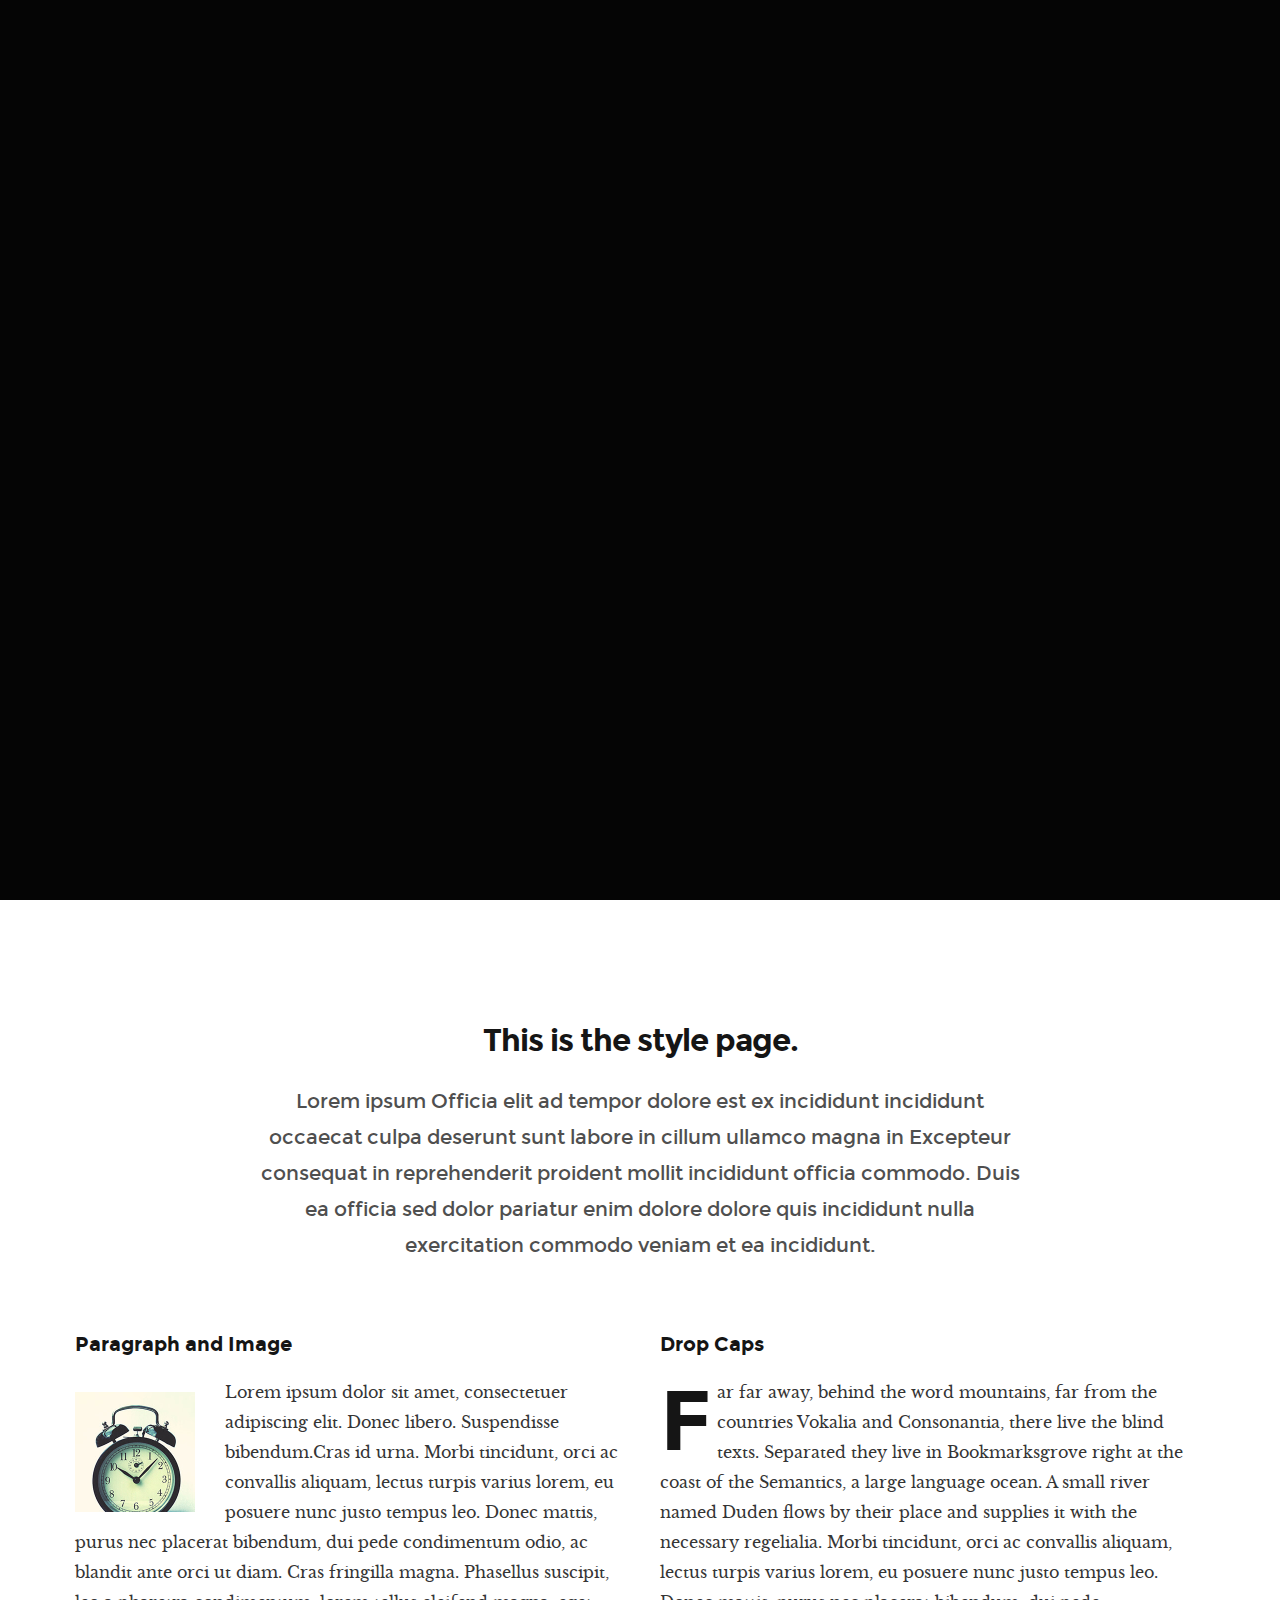
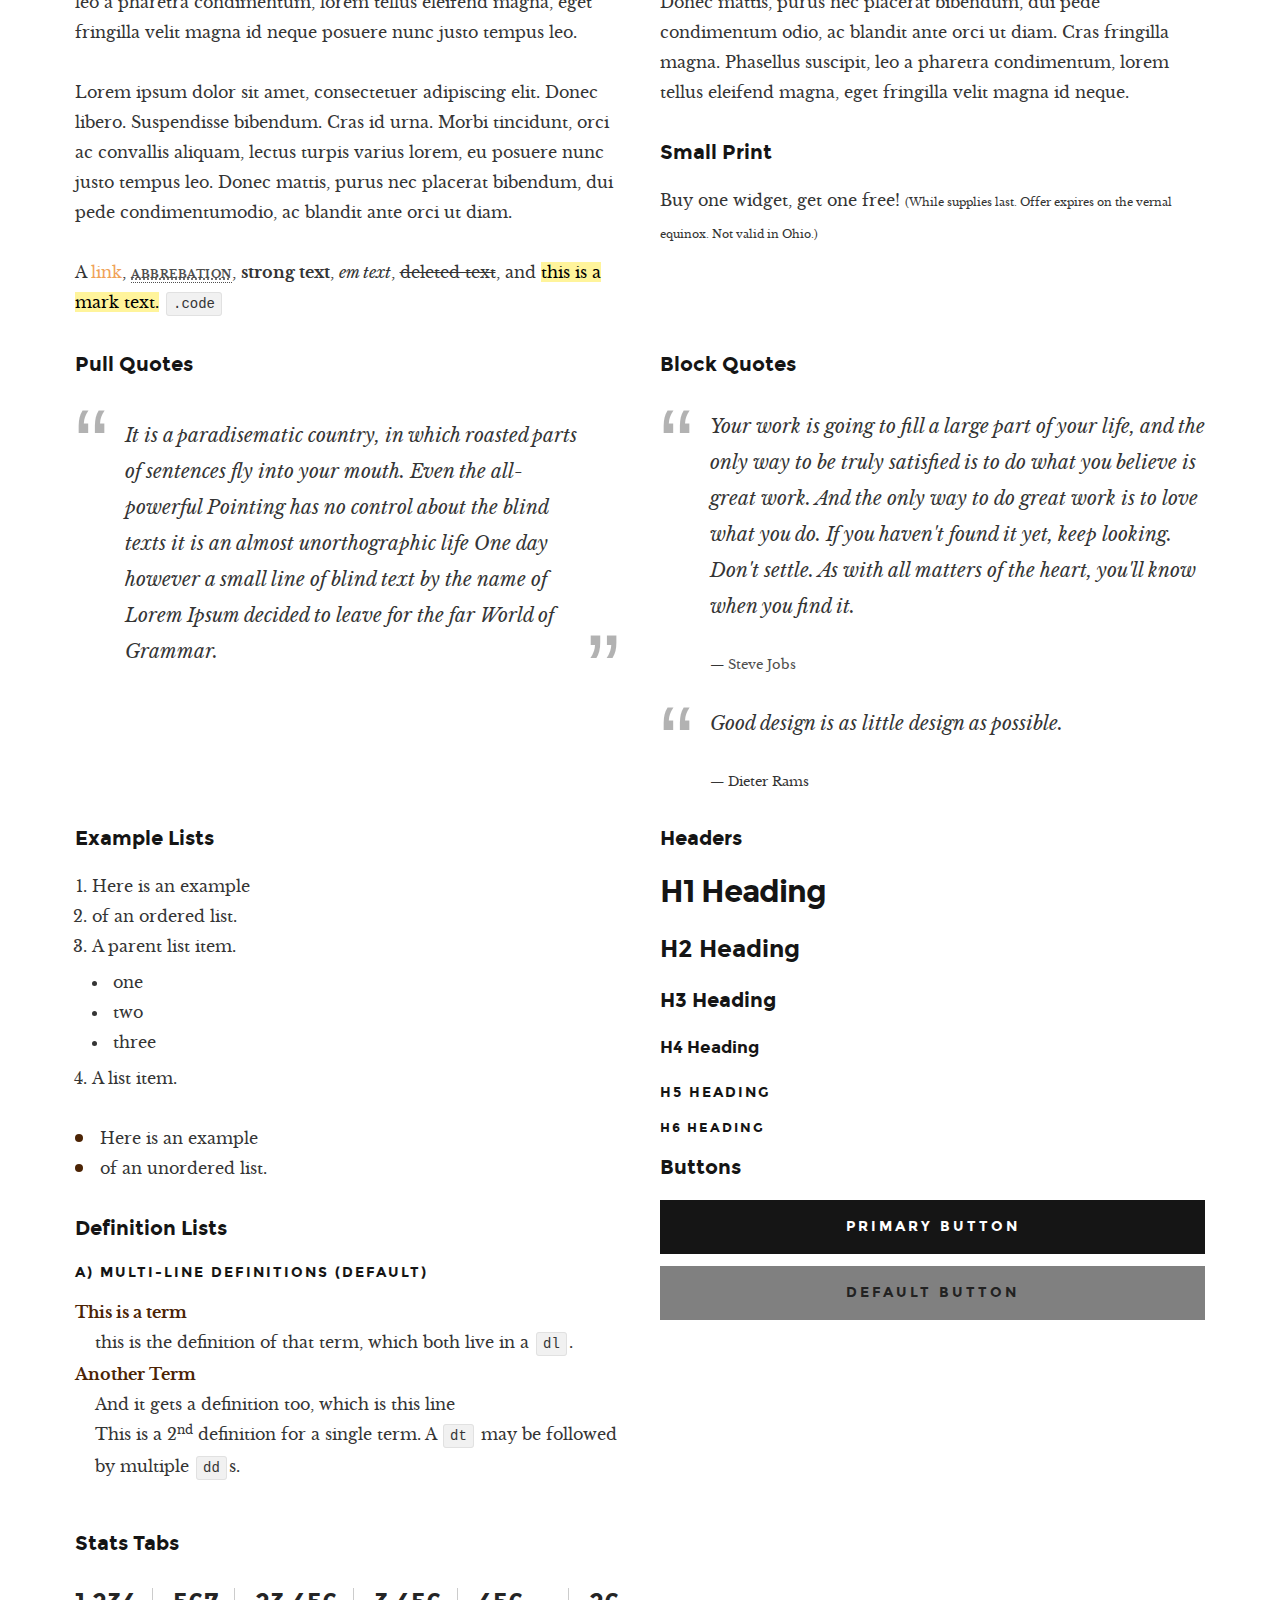
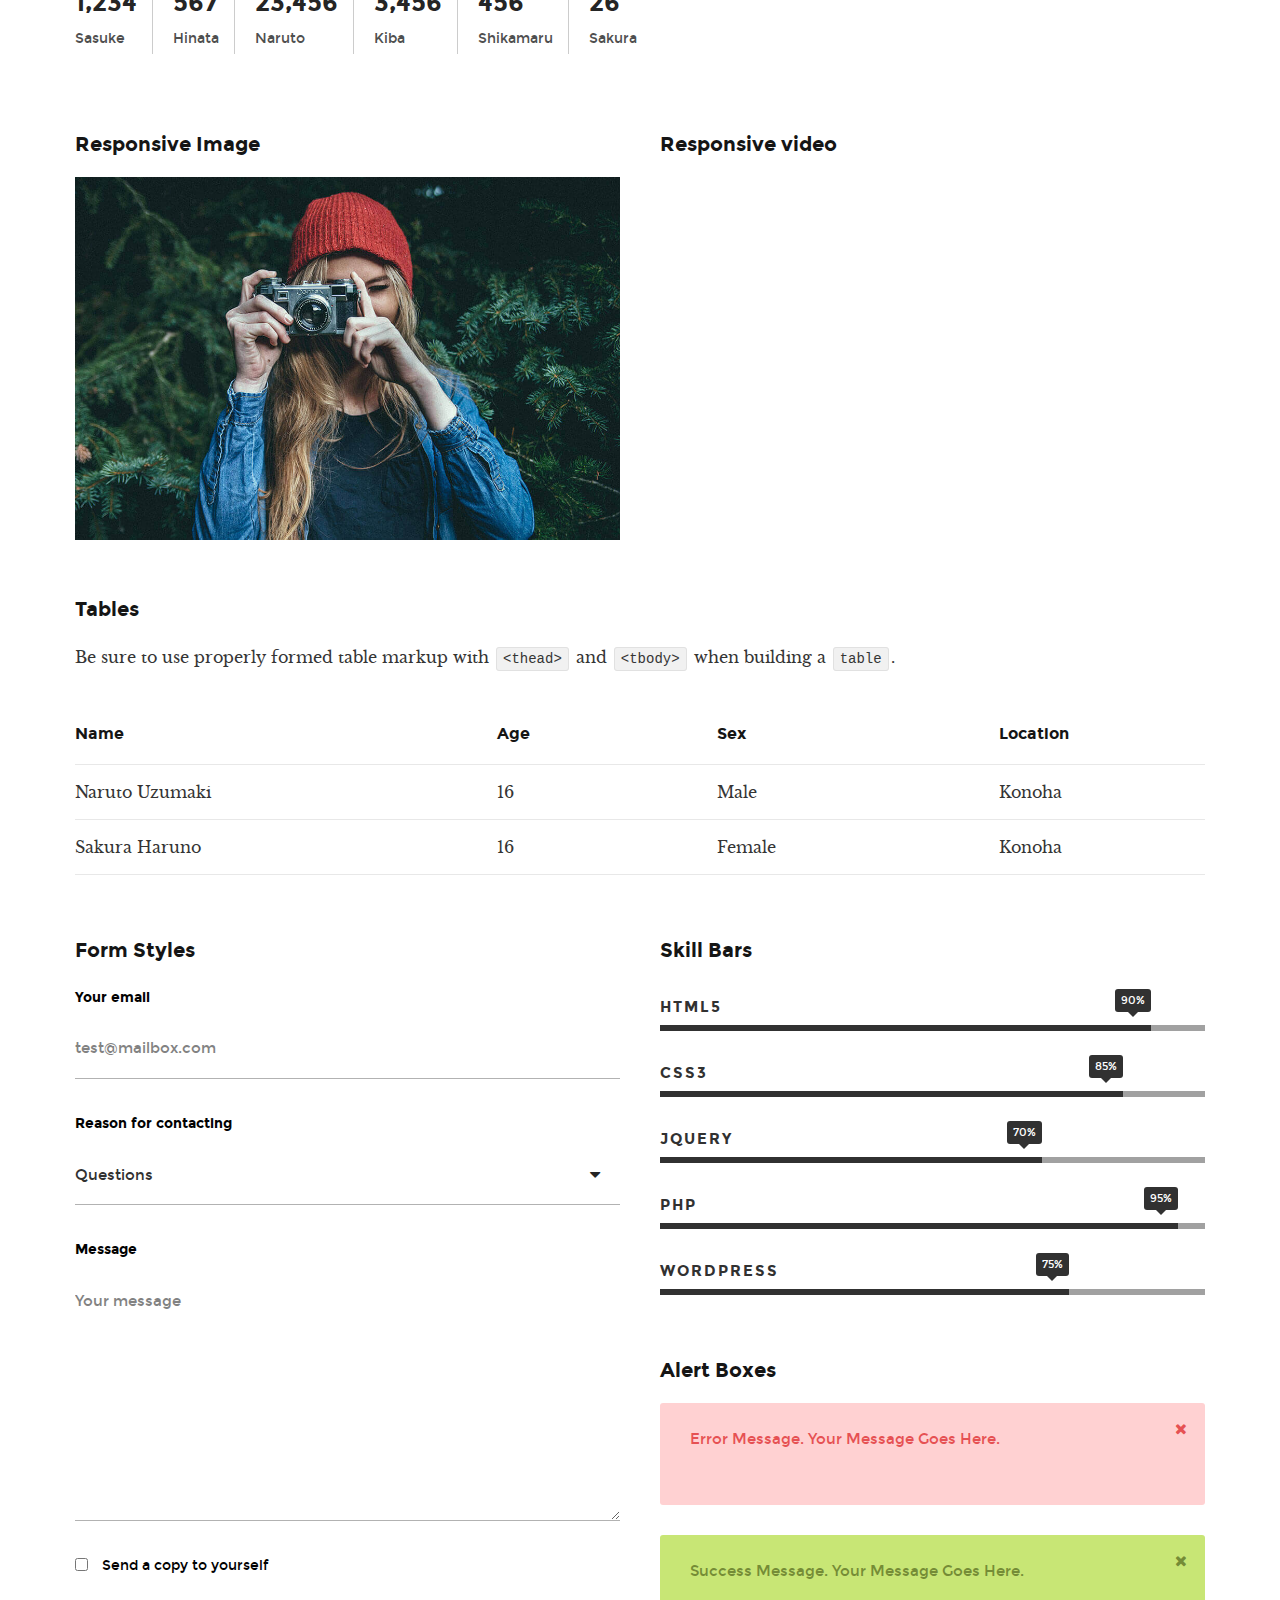
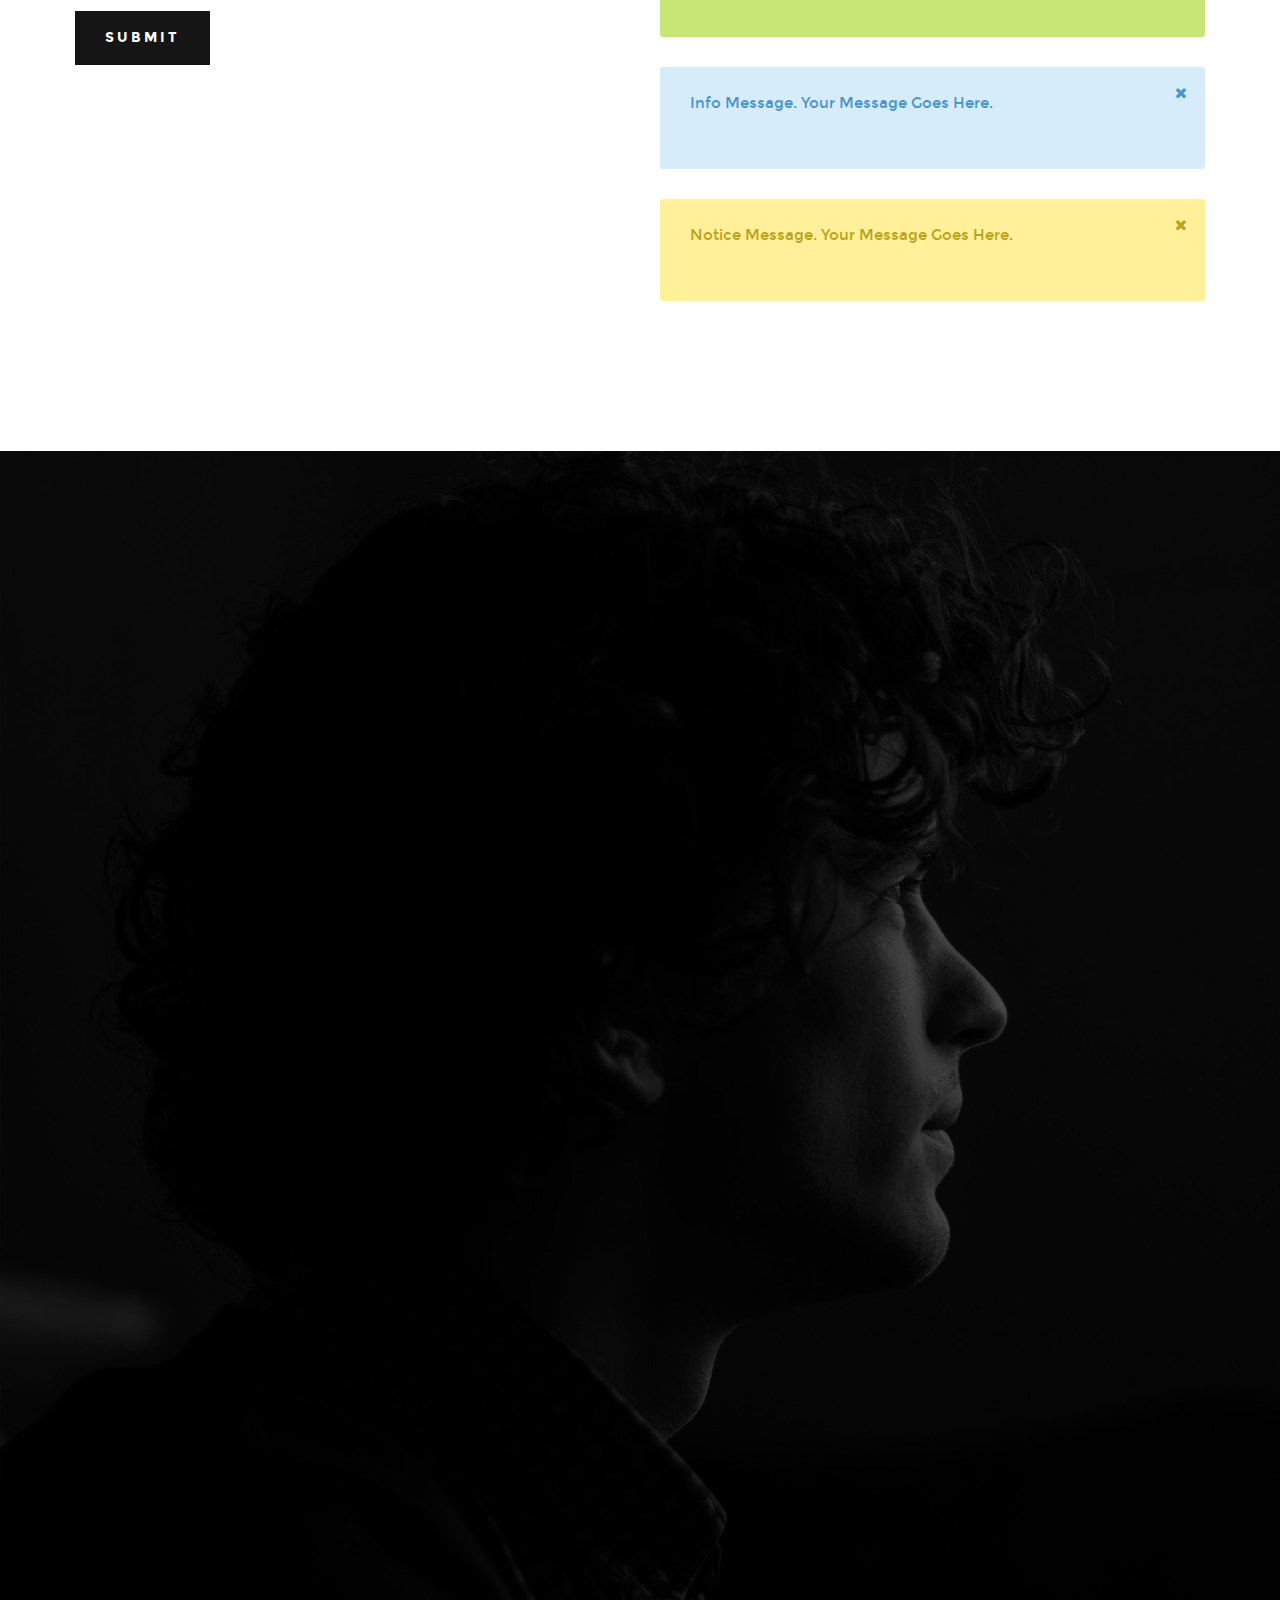
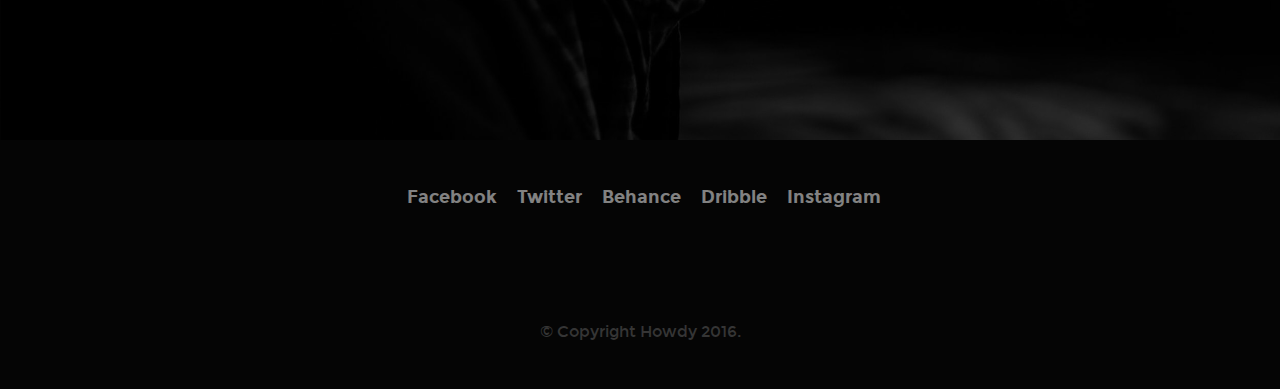
==== styles.html @ 305554ef "Add files via upload" ====
<!DOCTYPE html>
<!--[if IE 8 ]><html class="no-js oldie ie8" lang="en"> <![endif]-->
<!--[if IE 9 ]><html class="no-js oldie ie9" lang="en"> <![endif]-->
<!--[if (gte IE 9)|!(IE)]><!--><html class="no-js" lang="en"> <!--<![endif]-->
<head>

   <!--- basic page needs
   ================================================== -->
   <meta charset="utf-8">
	<title>Howdy - Style Guide</title>
	<meta name="description" content="">  
	<meta name="author" content="">

   <!-- mobile specific metas
   ================================================== -->
	<meta name="viewport" content="width=device-width, initial-scale=1, maximum-scale=1">

 	<!-- CSS
   ================================================== -->
   <link rel="stylesheet" href="css/base.css">
   <link rel="stylesheet" href="css/vendor.css">  
   <link rel="stylesheet" href="css/main.css"> 

   <style type="text/css" media="screen">
   	#styles { 
   		background: white;
   		padding-top: 12rem;
   		padding-bottom: 12rem;
   	}      	
   </style>   

   <!-- script
   ================================================== -->
	<script src="js/modernizr.js"></script>
	<script src="js/pace.min.js"></script>

   <!-- favicons
	================================================== -->
	<link rel="shortcut icon" href="favicon.ico" type="image/x-icon">
	<link rel="icon" href="favicon.ico" type="image/x-icon">

</head>


<body id="top">

	<!-- header 
   ================================================== -->
   <header> 

   	<div class="header-logo">
	      <a href="index.html">Howdy</a>
	   </div> 

		<a id="header-menu-trigger" href="#0">
		 	<span class="header-menu-text">Menu</span>
		  	<span class="header-menu-icon"></span>
		</a> 

		<nav id="menu-nav-wrap">

			<a href="#0" class="close-button" title="close"><span>Close</span></a>	

	   	<h3>Howdy.</h3>  

			<ul class="nav-list">
				<li class="current"><a href="index.html#home" title="">Home</a></li>
				<li><a href="index.html#about" title="">About</a></li>
				<li><a href="index.html#skills" title="">Skills</a></li>
				<li><a href="index.html#credentials" title="">Experience</a></li>
				<li><a href="index.html#portfolio" title="">Works</a></li>
				<li><a href="index.html#stats" title="">Stats</a></li>				
				<li><a href="index.html#contact" title="">Contact</a></li>						
			</ul>	

			<ul class="header-social-list">
	         <li>
	         	<a href="#"><i class="fa fa-facebook-square"></i></a>
	         </li>
	         <li>
	         	<a href="#"><i class="fa fa-twitter"></i></a>
	         </li>
            <li>
            	<a href="#"><i class="fa fa-behance"></i></a>
            </li>
	         <li>
	         	<a href="#"><i class="fa fa-dribbble"></i></a>
	         </li>
	         <li>
	         	<a href="#"><i class="fa fa-instagram"></i></a>
	         </li>
	      </ul>		

		</nav>  <!-- end #menu-nav-wrap -->

	</header> <!-- end header -->  


   <!-- home
   ================================================== -->
   <section id="home">

   	<div class="overlay"></div><div class="gradient-overlay"></div>

   	<div class="home-content-table">		   

		   <div class="home-content-tablecell">
		   	<div class="row">
		   		<div class="col-twelve">		   			
			  			<div class="home-bottom-text">

			  				<h3 class="animate-intro">Hello, World.</h3>
				  			<h1 class="animate-intro">
							I am Jonathan Smith. <br>
							Graphic &amp; UI/UX Designer <br>
							Based in Manila Philippines. 
				  			</h1>	

							<ul class="home-section-links">
								<li class="animate-intro">More <a href="index.html#about">About Me</a></li>
								<li class="animate-intro">View <a href="index.html#portfolio">My Works</a></li>
								<li class="animate-intro">Contact <a href="index.html#contact">By Email</a></li>
							</ul>

			  			</div> <!-- end home-bottom-text -->
			   	</div> <!-- end col-twelve --> 
		   	</div> <!-- end row --> 
		   </div> <!-- end home-content-tablecell --> 		   
		</div> <!-- end home-content-table -->

		<a href="#styles" class="scroll-icon smoothscroll">		
		   <span class="icon-DownArrow"></span>
		</a>	
   
   </section> <!-- end home -->

   <!-- styles
   ================================================== -->
	<section id="styles">
		
		<div class="row narrow add-bottom text-center">

   		<div class="col-twelve tab-full">

   			<h1>This is the style page.</h1>

   			<p class="lead">Lorem ipsum Officia elit ad tempor dolore est ex incididunt incididunt occaecat culpa deserunt sunt labore in cillum ullamco magna in Excepteur consequat in reprehenderit proident mollit incididunt officia commodo.
   			Duis ea officia sed dolor pariatur enim dolore dolore quis incididunt nulla exercitation commodo veniam et ea incididunt.</p>   			

   		</div>

     	</div>

     	<div class="row">

     		<div class="col-six tab-full">

		     	<h3>Paragraph and Image</h3>

		      <p><a href="#"><img width="120" height="120" class="pull-left" alt="sample-image" src="images/sample-image.jpg"></a>
		  		Lorem ipsum dolor sit amet, consectetuer adipiscing elit. Donec libero. Suspendisse bibendum.Cras id urna. Morbi tincidunt, orci ac convallis aliquam, lectus turpis varius lorem, eu posuere nunc justo tempus leo. Donec mattis, purus nec placerat bibendum, dui pede condimentum odio, ac blandit ante orci ut diam. Cras fringilla magna. Phasellus suscipit, leo a pharetra condimentum, lorem tellus eleifend magna, eget fringilla velit magna id neque posuere nunc justo tempus leo. </p>

		  		<p>
		  		Lorem ipsum dolor sit amet, consectetuer adipiscing elit. Donec libero. Suspendisse bibendum. Cras id urna. Morbi tincidunt, orci ac convallis aliquam, lectus turpis varius lorem, eu posuere nunc justo tempus leo. Donec mattis, purus nec placerat bibendum, dui pede condimentumodio, ac blandit ante orci ut diam.	
	 			</p>

	         <p>A <a href="#">link</a>,
	  			<abbr title="this really isn't a very good description">abbrebation</abbr>,
	  			<strong>strong text</strong>,
	         <em>em text</em>,
	  			<del>deleted text</del>, and
	         <mark>this is a mark text.</mark>
	         <code>.code</code>
	         </p>

	      </div>

	      <div class="col-six tab-full">

	         <h3>Drop Caps</h3>

		      <p class="drop-cap">Far far away, behind the word mountains, far from the countries Vokalia and Consonantia,
		      there live the blind texts. Separated they live in Bookmarksgrove right at the coast of the
		      Semantics, a large language ocean. A small river named Duden flows by their place and supplies it with the necessary regelialia. Morbi tincidunt, orci ac convallis aliquam, lectus turpis varius lorem, eu	posuere nunc justo tempus leo. Donec mattis, purus nec placerat bibendum, dui pede condimentum odio, ac blandit ante orci ut diam. Cras fringilla magna. Phasellus suscipit, leo a pharetra condimentum, lorem tellus eleifend magna, eget fringilla velit magna id neque.
				</p>

			   <h3>Small Print</h3>

			   <p>Buy one widget, get one free!
				<small>(While supplies last. Offer expires on the vernal equinox. Not valid in Ohio.)</small>
				</p>

			</div>	         

		</div> <!-- end row -->

		<div class="row">

		  	<div class="col-six tab-full">

		      <h3>Pull Quotes</h3>

		      <aside class="pull-quote">
				   <blockquote>
					   <p>It is a paradisematic country, in which roasted parts of
		            sentences fly into your mouth. Even the all-powerful Pointing has no control about the blind
		            texts it is an almost unorthographic life One day however a small line of blind text by the name
		            of Lorem Ipsum decided to leave for the far World of Grammar.</p>
					</blockquote>
				</aside>

		   </div>

		   <div class="col-six tab-full">

		      <h3>Block Quotes</h3>

		      <blockquote cite="http://where-i-got-my-info-from.com">
				   <p>Your work is going to fill a large part of your life, and the only way to be truly satisfied is
		         to do what you believe is great work. And the only way to do great work is to love what you do.
		         If you haven't found it yet, keep looking. Don't settle. As with all matters of the heart, you'll know when you find it.
		         </p>
					<cite>
					   <a href="#">Steve Jobs</a>
					</cite>
			   </blockquote>

		      <blockquote>
		         <p>Good design is as little design as possible.</p>
		         <cite>Dieter Rams</cite>
		      </blockquote>

		   </div>

		</div> <!-- end row -->

		<div class="row half-bottom">

			<div class="col-six tab-full">

			   <h3>Example Lists</h3>

			   <ol>
				   <li>Here is an example</li>
				   <li>of an ordered list.</li>
				   <li>A parent list item.
					  	<ul>
				  			<li>one</li>
				  			<li>two</li>
					   	<li>three</li>
					   </ul>
					</li>
					<li>A list item.</li>
				</ol>

			   <ul class="disc">
				   <li>Here is an example</li>
				   <li>of an unordered list.</li>
				</ul>	

				<h3>Definition Lists</h3>	            

			   <h5>a) Multi-line Definitions (default)</h5>

			   <dl>
				   <dt><strong>This is a term</strong></dt>
				      <dd>this is the definition of that term, which both live in a <code>dl</code>.</dd>
				   <dt><strong>Another Term</strong></dt>
				      <dd>And it gets a definition too, which is this line</dd>
				      <dd>This is a 2<sup>nd</sup> definition for a single term. A <code>dt</code> may be followed by multiple <code>dd</code>s.</dd>
			   </dl>

		   </div>

		   <div class="col-six tab-full">		                  

		      <h3>Headers</h3>

		      <h1>H1 Heading</h1>
		      <h2>H2 Heading</h2>
		      <h3>H3 Heading</h3>
		      <h4>H4 Heading</h4>
		      <h5>H5 Heading</h5>
		      <h6>H6 Heading</h6>

		      <h3>Buttons</h3>

		    	<p>
		     		<a class="button button-primary full-width" href="#">Primary Button</a>
		     		<a class="button full-width" href="#">Default Button</a>
		     	</p>

		   </div>

		</div> <!-- end row -->

		<div class="row half-bottom">

		   <div class="col-twelve">

		    	<h3>Stats Tabs</h3>

		      <ul class="stats-tabs">
				   <li><a href="#">1,234 <em>Sasuke</em></a></li>
				   <li><a href="#">567 <em>Hinata</em></a></li>
				   <li><a href="#">23,456 <em>Naruto</em></a></li>
				   <li><a href="#">3,456 <em>Kiba</em></a></li>
				   <li><a href="#">456 <em>Shikamaru</em></a></li>
				   <li><a href="#">26 <em>Sakura</em></a></li>
				</ul>	      		

		   </div>	      	

		</div> <!-- end row -->

		<div class="row half-bottom">

	      <div class="col-six tab-full">

      		<h3>Responsive Image</h3>
      		<p><img src="images/shutterbug.jpg"></p>

      	</div>

      	<div class="col-six tab-full">

      		<h3>Responsive video</h3>

      		<div class="fluid-video-wrapper">
               <iframe src="http://player.vimeo.com/video/14592941?title=0&amp;byline=0&amp;portrait=0&amp;color=F64B39" width="500" height="281" frameborder="0" webkitallowfullscreen mozallowfullscreen allowfullscreen></iframe> 
            </div>

      	</div>
	      	
      </div> <!-- end row -->

      <div class="row add-bottom">

	      <div class="col-twelve">

	      	<h3>Tables</h3>
	      	<p>Be sure to use properly formed table markup with <code>&lt;thead&gt;</code> and <code>&lt;tbody&gt;</code> when building a <code>table</code>.</p>

	      	<div class="table-responsive">

	      		<table>
						<thead>
						   <tr>
						 		<th>Name</th>
						      <th>Age</th>
						      <th>Sex</th>
						      <th>Location</th>					    
						   </tr>
						</thead>
						<tbody>
						   <tr>
						      <td>Naruto Uzumaki</td>
						      <td>16</td>
						      <td>Male</td>
						      <td>Konoha</td>					    
						   </tr>
						   <tr>
						      <td>Sakura Haruno</td>
						      <td>16</td>
						      <td>Female</td>
						      <td>Konoha</td>			    
						   </tr>
						</tbody>
				   </table>

	      	</div>     		

	      </div>
	      	
	   </div> <!-- end row -->

	   <div class="row">

		   <div class="col-six tab-full">

		      <h3>Form Styles</h3>

		      <form>
			     	<div>
			        	<label for="sampleInput">Your email</label>
			        	<input class="full-width" type="email" placeholder="test@mailbox.com" id="sampleInput">
			      </div>
			      <div>
			        	<label for="sampleRecipientInput">Reason for contacting</label>
			        	<div class="ss-custom-select">
			        		<select class="full-width" id="sampleRecipientInput">
				        		<option value="Option 1">Questions</option>
				        		<option value="Option 2">Report</option>
				        		<option value="Option 3">Others</option>
				        	</select>
			        	</div>			         	
			      </div>
			       
			     	<label for="exampleMessage">Message</label>
			     	<textarea class="full-width" placeholder="Your message" id="exampleMessage"></textarea>

			     	<label class="add-bottom">
			        	<input type="checkbox">			            
			        	<span class="label-text">Send a copy to yourself</span>
			     	</label>
			       
			     	<input class="button-primary" type="submit" value="Submit">

			   </form>	            

		   </div>

		   <div class="col-six tab-full">

		   	<h3>Skill Bars</h3>

		   	<ul class="skill-bars">
				   <li>
				   	<div class="progress percent90"><span>90%</span></div>
				   	<strong>HTML5</strong>
				   </li>
				   <li>
				   	<div class="progress percent85"><span>85%</span></div>
				   	<strong>CSS3</strong>
				   </li>
				   <li>
				   	<div class="progress percent70"><span>70%</span></div>
				   	<strong>JQuery</strong>
				   </li>
				   <li>
				   	<div class="progress percent95"><span>95%</span></div>
				   	<strong>PHP</strong>
				   </li>
				   <li>
				   	<div class="progress percent75"><span>75%</span></div>
				   	<strong>Wordpress</strong>
				   </li>
				</ul> <!-- end skill-bars -->

	         <h3>Alert Boxes</h3> 
			        
            <div class="alert-box ss-error hideit">
		        <p>Error Message. Your Message Goes Here.</p>
		        <i class="fa fa-times close"></i>
		      </div><!-- /error -->
			        
		      <div class="alert-box ss-success hideit">
		        <p>Success Message. Your Message Goes Here.</p>
		        <i class="fa fa-times close"></i>
		      </div><!-- /success -->
			        
		      <div class="alert-box ss-info hideit">
		         <p>Info Message. Your Message Goes Here.</p>
		         <i class="fa fa-times close"></i>
		      </div><!-- /info -->
			        
		      <div class="alert-box ss-notice hideit">
		        <p>Notice Message. Your Message Goes Here.</p>
		        <i class="fa fa-times close"></i>
		      </div><!-- /notice -->
		        
		   </div>	         

		</div> <!-- end row -->

	</section> <!-- end styles -->   


	<!-- contact
   ================================================== -->
   <section id="contact">

      <div class="overlay"></div>

		<div class="row narrow section-intro">
   		<div class="col-twelve">
   			<h3 class="animate-this">Contact</h3>
   			<h1 class="animate-this">I'm Available for Freelance Work. Feel Free to Contact Me.</h1>

   			<p class="lead animate-this">Lorem ipsum Do commodo in proident enim in dolor cupidatat adipisicing dolore officia nisi aliqua incididunt Ut veniam lorem ipsum Consectetur ut in in eu do.</p>
   		</div> 
   	</div> <!-- end section-intro -->

   	<div class="row contact-form">
   		<div class="col-twelve">

            <!-- form -->
            <form name="contactForm" id="contactForm" method="post">
      			

                  <div class="form-field animate-this">
 						   <input name="contactName" type="text" id="contactName" placeholder="Name" value="" minlength="2" required="">
                  </div>
                  <div class="form-field animate-this">
	      			   <input name="contactEmail" type="email" id="contactEmail" placeholder="Email" value="" required="">
	               </div>
                  <div class="form-field animate-this">
	     				   <input name="contactSubject" type="text" id="contactSubject" placeholder="Subject" value="">
	               </div>                       
                  <div class="form-field animate-this">
	                 	<textarea name="contactMessage" id="contactMessage" placeholder="message" rows="10" cols="50" required=""></textarea>
	               </div> 

                  <div class="form-field animate-this">
                     <button class="submitform">Submit</button>

                     <div id="submit-loader">
                        <div class="text-loader">Sending...</div>                             
       				      <div class="s-loader">
								  	<div class="bounce1"></div>
								  	<div class="bounce2"></div>
								  	<div class="bounce3"></div>
								</div>
							</div>
                  </div>

      			
      		</form> <!-- Form End -->

            <!-- contact-warning -->
            <div id="message-warning"></div> 

            <!-- contact-success -->
      		<div id="message-success">
               <i class="fa fa-check"></i>Your message was sent, thank you!<br>
      		</div>

         </div> <!-- end col-twelve -->   		
   	</div> <!-- end row contact-form -->

   	<div class="row contact-info">

   		<div class="col-four tab-full">
   			<h5 class="animate-this">Where to find me</h5>

   			<p class="animate-this">
            1600 Amphitheatre Parkway<br>
            Mountain View, CA<br>
            94043 US
            </p>
   		</div> <!-- end col-four -->

   		<div class="col-four tab-full collapse">
   			<h5 class="animate-this">Email Me At</h5>

   			<p class="animate-this">
   				someone@howdywebsite.com<br>
			   	info@howdywebsite.com			     
			   </p>
   		</div> <!-- end col-four -->

   		<div class="col-four tab-full">
   			<h5 class="animate-this">Call Me At</h5>

   			<p class="animate-this">
   				Phone: (+63) 555 1212<br>
			   	Mobile: (+63) 555 0100<br>
			     	Fax: (+63) 555 0101
			   </p>
   		</div> <!-- end col-four -->
   		
   	</div> <!-- end row contact-info -->
		
	</section> <!-- end contact -->


	<!-- footer
   ================================================== -->
	<footer>
     	<div class="row">

     		<div class="col-twelve tab-full social">
     			<ul class="footer-social">        
			      <li><a href="#">Facebook</a></li>
			      <li><a href="#">Twitter</a></li>
			      <li><a href="#">Behance</a></li>
			      <li><a href="#">Dribble</a></li>
			      <li><a href="#">Instagram</a></li>
			   </ul> 	      		
	      </div>

      	<div class="col-twelve tab-full">
	      	<div class="copyright">
		        	<span>© Copyright Howdy 2016.</span> 		        	         	
		      </div>		                  
	      </div>      	

      </div> <!-- end row -->

      <div id="go-top">
		   <a class="smoothscroll" title="Back to Top" href="#top"><i class="icon-UpArrow"></i></a>
		</div>		
   </footer>

   <div id="preloader"> 
    	<div id="loader"></div>
   </div> 

   <!-- Java Script
   ================================================== --> 
   <script src="js/jquery-2.1.3.min.js"></script>
   <script src="js/plugins.js"></script>
   <script src="js/main.js"></script>

</body>

</html>
---- css/base.css ----
/* =================================================================== 
 *
 *  Howdy v1.0 Base Stylesheet
 *  08-13-2016
 *  ------------------------------------------------------------------
 *
 *  TOC:
 *  01. reset
 *  02. basic/base setup styles
 *  03. grid
 *  04. block grids
 *  05. MISC
 *
 * =================================================================== */


/* ===================================================================
 *  01. reset - normalize.css v3.0.2 | MIT License | git.io/normalize
 *
 * ------------------------------------------------------------------- */
html {
	font-family: sans-serif;
	-ms-text-size-adjust: 100%;
	-webkit-text-size-adjust: 100%;
}

body {
	margin: 0;
}

article,
aside,
details,
figcaption,
figure,
footer,
header,
hgroup,
main,
menu,
nav,
section,
summary {
	display: block;
}

audio,
canvas,
progress,
video {
	display: inline-block;
	vertical-align: baseline;
}

audio:not([controls]) {
	display: none;
	height: 0;
}

[hidden],
template {
	display: none;
}

a {
	background: transparent;
}

a:active,
a:hover {
	outline: 0;
}

abbr[title] {
	border-bottom: 1px dotted;
}

b,
strong {
	font-weight: bold;
}

dfn {
	font-style: italic;
}

h1 {
	font-size: 2em;
	margin: 0.67em 0;
}

mark {
	background: #ff0;
	color: #000;
}

small {
	font-size: 80%;
}

sub,
sup {
	font-size: 75%;
	line-height: 0;
	position: relative;
	vertical-align: baseline;
}

sup {
	top: -0.5em;
}

sub {
	bottom: -0.25em;
}

img {
	border: 0;
}

svg:not(:root) {
	overflow: hidden;
}

figure {
	margin: 1em 40px;
}

hr {
	-moz-box-sizing: content-box;
	box-sizing: content-box;
	height: 0;
}

pre {
	overflow: auto;
}

code,
kbd,
pre,
samp {
	font-family: monospace, monospace;
	font-size: 1em;
}

button,
input,
optgroup,
select,
textarea {
	color: inherit;
	font: inherit;
	margin: 0;
}

button {
	overflow: visible;
}

button,
select {
	text-transform: none;
}

button,
html input[type="button"],
input[type="reset"],
input[type="submit"] {
	-webkit-appearance: button;
	cursor: pointer;
}

button[disabled],
html input[disabled] {
	cursor: default;
}

button::-moz-focus-inner,
input::-moz-focus-inner {
	border: 0;
	padding: 0;
}

input {
	line-height: normal;
}

input[type="checkbox"],
input[type="radio"] {
	box-sizing: border-box;
	padding: 0;
}

input[type="number"]::-webkit-inner-spin-button,
input[type="number"]::-webkit-outer-spin-button {
	height: auto;
}

input[type="search"] {
	-webkit-appearance: textfield;
	-moz-box-sizing: content-box;
	-webkit-box-sizing: content-box;
	box-sizing: content-box;
}

input[type="search"]::-webkit-search-cancel-button,
input[type="search"]::-webkit-search-decoration {
	-webkit-appearance: none;
}

fieldset {
	border: 1px solid #c0c0c0;
	margin: 0 2px;
	padding: 0.35em 0.625em 0.75em;
}

legend {
	border: 0;
	padding: 0;
}

textarea {
	overflow: auto;
}

optgroup {
	font-weight: bold;
}

table {
	border-collapse: collapse;
	border-spacing: 0;
}

td,
th {
	padding: 0;
}


/* ===================================================================
 *  02. basic/base setup styles - (_basic.scss)
 *
 * ------------------------------------------------------------------- */
html {
	font-size: 62.5%;
	box-sizing: border-box;
}

*,
*::before,
*::after {
	box-sizing: inherit;
}

body {
	font-weight: normal;
	line-height: 1;
	text-rendering: optimizeLegibility;
	word-wrap: break-word;
	-webkit-overflow-scrolling: touch;
	-webkit-text-size-adjust: none;
}

body,
input,
button {
	-moz-osx-font-smoothing: grayscale;
	-webkit-font-smoothing: antialiased;
}

/* ------------------------------------------------------------------- 
 * Media - (_basic.scss)
 * ------------------------------------------------------------------- */
img,
video {
	max-width: 100%;
	height: auto;
}

/* ------------------------------------------------------------------- 
 * Typography resets - (_basic.scss)
 * ------------------------------------------------------------------- */
div, dl, dt, dd, ul, ol, li, h1, h2, h3, h4, h5, h6, pre, form, p, blockquote, th, td {
	margin: 0;
	padding: 0;
}

h1, h2, h3, h4, h5, h6 {
	-webkit-font-variant-ligatures: common-ligatures;
	-moz-font-variant-ligatures: common-ligatures;
	font-variant-ligatures: common-ligatures;
	text-rendering: optimizeLegibility;
}

em,
i {
	font-style: italic;
	line-height: inherit;
}

strong,
b {
	font-weight: bold;
	line-height: inherit;
}

small {
	font-size: 60%;
	line-height: inherit;
}

ol,
ul {
	list-style: none;
}

li {
	display: block;
}

/* ------------------------------------------------------------------- 
 * links - (_basic.scss)
 * ------------------------------------------------------------------- */
a {
	text-decoration: none;
	line-height: inherit;
}

a img {
	border: none;
}

/* ------------------------------------------------------------------- 
 * inputs - (_basic.scss)
 * ------------------------------------------------------------------- */
fieldset {
	margin: 0;
	padding: 0;
}

input[type="email"],
input[type="number"],
input[type="search"],
input[type="text"],
input[type="tel"],
input[type="url"],
input[type="password"],
textarea {
	-webkit-appearance: none;
	-moz-appearance: none;
	-ms-appearance: none;
	-o-appearance: none;
	appearance: none;
}

/* ===================================================================
 *  03. grid - (_grid.scss)
 *
 * ------------------------------------------------------------------- */
.row {
	width: 94%;
	max-width: 1170px;
	margin: 0 auto;
}

.row:before,
.row:after {
	content: "";
	display: table;
}

.row:after {
	clear: both;
}

.row .row {
	width: auto;
	max-width: none;
	margin-left: -20px;
	margin-right: -20px;
}

[class*="col-"],
.bgrid {
	float: left;
}

[class*="col-"] + [class*="col-"].end {
	float: right;
}

[class*="col-"] {
	padding: 0 20px;
}

.col-one {
	width: 8.33333%;
}

.col-two,
.col-1-6 {
	width: 16.66667%;
}

.col-three,
.col-1-4 {
	width: 25%;
}

.col-four,
.col-1-3 {
	width: 33.33333%;
}

.col-five {
	width: 41.66667%;
}

.col-six,
.col-1-2 {
	width: 50%;
}

.col-seven {
	width: 58.33333%;
}

.col-eight,
.col-2-3 {
	width: 66.66667%;
}

.col-nine,
.col-3-4 {
	width: 75%;
}

.col-ten,
.col-5-6 {
	width: 83.33333%;
}

.col-eleven {
	width: 91.66667%;
}

.col-twelve,
.col-full {
	width: 100%;
}

/* ------------------------------------------------------------------- 
 * small screens - (_grid.scss)
 * ------------------------------------------------------------------- */
@media screen and (max-width:1024px) {
	.row .row {
		margin-left: -18px;
		margin-right: -18px;
	}

	[class*="col-"] {
		padding: 0 18px;
	}

}

/* ------------------------------------------------------------------- 
 * tablets - (_grid.scss)
 * ------------------------------------------------------------------- */
@media screen and (max-width:768px) {
	.row {
		width: auto;
		padding-left: 30px;
		padding-right: 30px;
	}

	.row .row {
		padding-left: 0;
		padding-right: 0;
		margin-left: -15px;
		margin-right: -15px;
	}

	[class*="col-"] {
		padding: 0 15px;
	}

	.tab-1-4 {
		width: 25%;
	}

	.tab-1-3 {
		width: 33.33333%;
	}

	.tab-1-2 {
		width: 50%;
	}

	.tab-2-3 {
		width: 66.66667%;
	}

	.tab-3-4 {
		width: 75%;
	}

	.tab-full {
		width: 100%;
	}

}

/* ------------------------------------------------------------------- 
 * large mobile devices - (_grid.scss)
 * ------------------------------------------------------------------- */
@media screen and (max-width:600px) {
	.row {
		padding-left: 25px;
		padding-right: 25px;
	}

	.row .row {
		margin-left: -10px;
		margin-right: -10px;
	}

	[class*="col-"] {
		padding: 0 10px;
	}

	.mob-1-4 {
		width: 25%;
	}

	.mob-1-2 {
		width: 50%;
	}

	.mob-3-4 {
		width: 75%;
	}

	.mob-full {
		width: 100%;
	}

}

/* ------------------------------------------------------------------- 
 * small mobile devices - (_grid.scss)
 * ------------------------------------------------------------------- */
@media screen and (max-width:400px) {
	.row .row {
		padding-left: 0;
		padding-right: 0;
		margin-left: 0;
		margin-right: 0;
	}

	[class*="col-"] {
		width: 100% !important;
		float: none !important;
		clear: both !important;
		margin-left: 0;
		margin-right: 0;
		padding: 0;
	}

	[class*="col-"] + [class*="col-"].end {
		float: none;
	}

}

/* ===================================================================
 *  04. block grids - (_grid.scss)
 *
 * ------------------------------------------------------------------- */
[class*="block-"]:before,
[class*="block-"]:after {
	content: "";
	display: table;
}

[class*="block-"]:after {
	clear: both;
}

.block-1-6 .bgrid {
	width: 16.66667%;
}

.block-1-4 .bgrid {
	width: 25%;
}

.block-1-3 .bgrid {
	width: 33.33333%;
}

.block-1-2 .bgrid {
	width: 50%;
}

/**
 * Clearing for block grid columns. Allow columns with 
 * different heights to align properly.
 */
.block-1-6 .bgrid:nth-child(6n+1),
.block-1-4 .bgrid:nth-child(4n+1),
.block-1-3 .bgrid:nth-child(3n+1),
.block-1-2 .bgrid:nth-child(2n+1) {
	clear: both;
}

/* ------------------------------------------------------------------- 
 * small screens - (_grid.scss)
 * ------------------------------------------------------------------- */
@media screen and (max-width:1024px) {
	.block-s-1-6 .bgrid {
		width: 16.66667%;
	}

	.block-s-1-4 .bgrid {
		width: 25%;
	}

	.block-s-1-3 .bgrid {
		width: 33.33333%;
	}

	.block-s-1-2 .bgrid {
		width: 50%;
	}

	.block-s-full .bgrid {
		width: 100%;
		clear: both;
	}

	[class*="block-s-"] .bgrid:nth-child(n) {
		clear: none;
	}

	.block-s-1-6 .bgrid:nth-child(6n+1),
	.block-s-1-4 .bgrid:nth-child(4n+1),
	.block-s-1-3 .bgrid:nth-child(3n+1),
	.block-s-1-2 .bgrid:nth-child(2n+1) {
		clear: both;
	}

}

/* ------------------------------------------------------------------- 
 * tablets - (_grid.scss)
 * ------------------------------------------------------------------- */
@media screen and (max-width:768px) {
	.block-tab-1-6 .bgrid {
		width: 16.66667%;
	}

	.block-tab-1-4 .bgrid {
		width: 25%;
	}

	.block-tab-1-3 .bgrid {
		width: 33.33333%;
	}

	.block-tab-1-2 .bgrid {
		width: 50%;
	}

	.block-tab-full .bgrid {
		width: 100%;
		clear: both;
	}

	[class*="block-tab-"] .bgrid:nth-child(n) {
		clear: none;
	}

	.block-tab-1-6 .bgrid:nth-child(6n+1),
	.block-tab-1-4 .bgrid:nth-child(4n+1),
	.block-tab-1-3 .bgrid:nth-child(3n+1),
	.block-tab-1-2 .bgrid:nth-child(2n+1) {
		clear: both;
	}

}

/* ------------------------------------------------------------------- 
 * large mobile devices - (_grid.scss)
 * ------------------------------------------------------------------- */
@media screen and (max-width:600px) {
	.block-mob-1-6 .bgrid {
		width: 16.66667%;
	}

	.block-mob-1-4 .bgrid {
		width: 25%;
	}

	.block-mob-1-3 .bgrid {
		width: 33.33333%;
	}

	.block-mob-1-2 .bgrid {
		width: 50%;
	}

	.block-mob-full .bgrid {
		width: 100%;
		clear: both;
	}

	[class*="block-mob-"] .bgrid:nth-child(n) {
		clear: none;
	}

	.block-mob-1-6 .bgrid:nth-child(6n+1),
	.block-mob-1-4 .bgrid:nth-child(4n+1),
	.block-mob-1-3 .bgrid:nth-child(3n+1),
	.block-mob-1-2 .bgrid:nth-child(2n+1) {
		clear: both;
	}

}

/* ------------------------------------------------------------------- 
 * stack on small mobile devices - (_grid.scss)
 * ------------------------------------------------------------------- */
@media screen and (max-width:400px) {
	.stack .bgrid {
		width: 100% !important;
		float: none !important;
		clear: both !important;
		margin-left: 0;
		margin-right: 0;
	}

}

/* ===================================================================
 *  05. MISC  - (_grid.scss)
 *
 * ------------------------------------------------------------------- */

/* Clearing - (http://nicolasgallagher.com/micro-clearfix-hack/
 */
.group:before,
.group:after {
	content: "";
	display: table;
}

.group:after {
	clear: both;
}

/* Misc Helper Styles 
 */
.hide {
	display: none;
}

.invisible {
	visibility: hidden;
}

.antialiased {
	-webkit-font-smoothing: antialiased;
	-moz-osx-font-smoothing: grayscale;
}

.overflow-hidden {
	overflow: hidden;
}

.remove-bottom {
	margin-bottom: 0;
}

.half-bottom {
	margin-bottom: 1.5rem !important;
}

.add-bottom {
	margin-bottom: 3rem !important;
}

.no-border {
	border: none;
}

.full-width {
	width: 100%;
}

.text-center {
	text-align: center;
}

.text-left {
	text-align: left;
}

.text-right {
	text-align: right;
}

.pull-left {
	float: left;
}

.pull-right {
	float: right;
}

.align-center {
	margin-left: auto;
	margin-right: auto;
	text-align: center;
}
---- css/vendor.css ----
/* =================================================================== 
 *
 *  Howdy v1.0 Vendor/Third Party CSS 
 *  08-13-2016
 *  ------------------------------------------------------------------
 *
 *  TOC:
 *  01. Animate.css
 *  02. Lightgallery.css
 *
 * =================================================================== */


/* -------------------------------------------------------------------
 * 01. 
 * Animate.css - http://daneden.me/animate
 * Licensed under the MIT license - http://opensource.org/licenses/MIT
 *
 * Copyright (c) 2015 Daniel Eden
 * =================================================================== */

.animated {
	-webkit-animation-duration: 1s;
	animation-duration: 1s;
	-webkit-animation-fill-mode: both;
	animation-fill-mode: both;
}

.animated.infinite {
	-webkit-animation-iteration-count: infinite;
	animation-iteration-count: infinite;
}

.animated.hinge {
	-webkit-animation-duration: 2s;
	animation-duration: 2s;
}

.animated.bounceIn,
.animated.bounceOut,
.animated.flipOutX,
.animated.flipOutY {
	-webkit-animation-duration: .75s;
	animation-duration: .75s;
}

@-webkit-keyframes bounce {
	20%,
	53%,
	80%,
	from,
	to {
		-webkit-animation-timing-function: cubic-bezier(0.215, 0.61, 0.355, 1);
		animation-timing-function: cubic-bezier(0.215, 0.61, 0.355, 1);
		-webkit-transform: translate3d(0, 0, 0);
		transform: translate3d(0, 0, 0);
	}

	40%,
	43% {
		-webkit-animation-timing-function: cubic-bezier(0.755, 0.05, 0.855, 0.06);
		animation-timing-function: cubic-bezier(0.755, 0.05, 0.855, 0.06);
		-webkit-transform: translate3d(0, -30px, 0);
		transform: translate3d(0, -30px, 0);
	}

	70% {
		-webkit-animation-timing-function: cubic-bezier(0.755, 0.05, 0.855, 0.06);
		animation-timing-function: cubic-bezier(0.755, 0.05, 0.855, 0.06);
		-webkit-transform: translate3d(0, -15px, 0);
		transform: translate3d(0, -15px, 0);
	}

	90% {
		-webkit-transform: translate3d(0, -4px, 0);
		transform: translate3d(0, -4px, 0);
	}

}

@keyframes bounce {
	20%,
	53%,
	80%,
	from,
	to {
		-webkit-animation-timing-function: cubic-bezier(0.215, 0.61, 0.355, 1);
		animation-timing-function: cubic-bezier(0.215, 0.61, 0.355, 1);
		-webkit-transform: translate3d(0, 0, 0);
		transform: translate3d(0, 0, 0);
	}

	40%,
	43% {
		-webkit-animation-timing-function: cubic-bezier(0.755, 0.05, 0.855, 0.06);
		animation-timing-function: cubic-bezier(0.755, 0.05, 0.855, 0.06);
		-webkit-transform: translate3d(0, -30px, 0);
		transform: translate3d(0, -30px, 0);
	}

	70% {
		-webkit-animation-timing-function: cubic-bezier(0.755, 0.05, 0.855, 0.06);
		animation-timing-function: cubic-bezier(0.755, 0.05, 0.855, 0.06);
		-webkit-transform: translate3d(0, -15px, 0);
		transform: translate3d(0, -15px, 0);
	}

	90% {
		-webkit-transform: translate3d(0, -4px, 0);
		transform: translate3d(0, -4px, 0);
	}

}

.bounce {
	-webkit-animation-name: bounce;
	animation-name: bounce;
	-webkit-transform-origin: center bottom;
	transform-origin: center bottom;
}

@-webkit-keyframes flash {
	50%,
	from,
	to {
		opacity: 1;
	}

	25%,
	75% {
		opacity: 0;
	}

}

@keyframes flash {
	50%,
	from,
	to {
		opacity: 1;
	}

	25%,
	75% {
		opacity: 0;
	}

}

.flash {
	-webkit-animation-name: flash;
	animation-name: flash;
}

@-webkit-keyframes pulse {
	from {
		-webkit-transform: scale3d(1, 1, 1);
		transform: scale3d(1, 1, 1);
	}

	50% {
		-webkit-transform: scale3d(1.05, 1.05, 1.05);
		transform: scale3d(1.05, 1.05, 1.05);
	}

	to {
		-webkit-transform: scale3d(1, 1, 1);
		transform: scale3d(1, 1, 1);
	}

}

@keyframes pulse {
	from {
		-webkit-transform: scale3d(1, 1, 1);
		transform: scale3d(1, 1, 1);
	}

	50% {
		-webkit-transform: scale3d(1.05, 1.05, 1.05);
		transform: scale3d(1.05, 1.05, 1.05);
	}

	to {
		-webkit-transform: scale3d(1, 1, 1);
		transform: scale3d(1, 1, 1);
	}

}

.pulse {
	-webkit-animation-name: pulse;
	animation-name: pulse;
}

@-webkit-keyframes rubberBand {
	from {
		-webkit-transform: scale3d(1, 1, 1);
		transform: scale3d(1, 1, 1);
	}

	30% {
		-webkit-transform: scale3d(1.25, 0.75, 1);
		transform: scale3d(1.25, 0.75, 1);
	}

	40% {
		-webkit-transform: scale3d(0.75, 1.25, 1);
		transform: scale3d(0.75, 1.25, 1);
	}

	50% {
		-webkit-transform: scale3d(1.15, 0.85, 1);
		transform: scale3d(1.15, 0.85, 1);
	}

	65% {
		-webkit-transform: scale3d(0.95, 1.05, 1);
		transform: scale3d(0.95, 1.05, 1);
	}

	75% {
		-webkit-transform: scale3d(1.05, 0.95, 1);
		transform: scale3d(1.05, 0.95, 1);
	}

	to {
		-webkit-transform: scale3d(1, 1, 1);
		transform: scale3d(1, 1, 1);
	}

}

@keyframes rubberBand {
	from {
		-webkit-transform: scale3d(1, 1, 1);
		transform: scale3d(1, 1, 1);
	}

	30% {
		-webkit-transform: scale3d(1.25, 0.75, 1);
		transform: scale3d(1.25, 0.75, 1);
	}

	40% {
		-webkit-transform: scale3d(0.75, 1.25, 1);
		transform: scale3d(0.75, 1.25, 1);
	}

	50% {
		-webkit-transform: scale3d(1.15, 0.85, 1);
		transform: scale3d(1.15, 0.85, 1);
	}

	65% {
		-webkit-transform: scale3d(0.95, 1.05, 1);
		transform: scale3d(0.95, 1.05, 1);
	}

	75% {
		-webkit-transform: scale3d(1.05, 0.95, 1);
		transform: scale3d(1.05, 0.95, 1);
	}

	to {
		-webkit-transform: scale3d(1, 1, 1);
		transform: scale3d(1, 1, 1);
	}

}

.rubberBand {
	-webkit-animation-name: rubberBand;
	animation-name: rubberBand;
}

@-webkit-keyframes shake {
	from,
	to {
		-webkit-transform: translate3d(0, 0, 0);
		transform: translate3d(0, 0, 0);
	}

	10%,
	30%,
	50%,
	70%,
	90% {
		-webkit-transform: translate3d(-10px, 0, 0);
		transform: translate3d(-10px, 0, 0);
	}

	20%,
	40%,
	60%,
	80% {
		-webkit-transform: translate3d(10px, 0, 0);
		transform: translate3d(10px, 0, 0);
	}

}

@keyframes shake {
	from,
	to {
		-webkit-transform: translate3d(0, 0, 0);
		transform: translate3d(0, 0, 0);
	}

	10%,
	30%,
	50%,
	70%,
	90% {
		-webkit-transform: translate3d(-10px, 0, 0);
		transform: translate3d(-10px, 0, 0);
	}

	20%,
	40%,
	60%,
	80% {
		-webkit-transform: translate3d(10px, 0, 0);
		transform: translate3d(10px, 0, 0);
	}

}

.shake {
	-webkit-animation-name: shake;
	animation-name: shake;
}

@-webkit-keyframes swing {
	20% {
		-webkit-transform: rotate3d(0, 0, 1, 15deg);
		transform: rotate3d(0, 0, 1, 15deg);
	}

	40% {
		-webkit-transform: rotate3d(0, 0, 1, -10deg);
		transform: rotate3d(0, 0, 1, -10deg);
	}

	60% {
		-webkit-transform: rotate3d(0, 0, 1, 5deg);
		transform: rotate3d(0, 0, 1, 5deg);
	}

	80% {
		-webkit-transform: rotate3d(0, 0, 1, -5deg);
		transform: rotate3d(0, 0, 1, -5deg);
	}

	to {
		-webkit-transform: rotate3d(0, 0, 1, 0deg);
		transform: rotate3d(0, 0, 1, 0deg);
	}

}

@keyframes swing {
	20% {
		-webkit-transform: rotate3d(0, 0, 1, 15deg);
		transform: rotate3d(0, 0, 1, 15deg);
	}

	40% {
		-webkit-transform: rotate3d(0, 0, 1, -10deg);
		transform: rotate3d(0, 0, 1, -10deg);
	}

	60% {
		-webkit-transform: rotate3d(0, 0, 1, 5deg);
		transform: rotate3d(0, 0, 1, 5deg);
	}

	80% {
		-webkit-transform: rotate3d(0, 0, 1, -5deg);
		transform: rotate3d(0, 0, 1, -5deg);
	}

	to {
		-webkit-transform: rotate3d(0, 0, 1, 0deg);
		transform: rotate3d(0, 0, 1, 0deg);
	}

}

.swing {
	-webkit-transform-origin: top center;
	transform-origin: top center;
	-webkit-animation-name: swing;
	animation-name: swing;
}

@-webkit-keyframes tada {
	from {
		-webkit-transform: scale3d(1, 1, 1);
		transform: scale3d(1, 1, 1);
	}

	10%,
	20% {
		-webkit-transform: scale3d(0.9, 0.9, 0.9) rotate3d(0, 0, 1, -3deg);
		transform: scale3d(0.9, 0.9, 0.9) rotate3d(0, 0, 1, -3deg);
	}

	30%,
	50%,
	70%,
	90% {
		-webkit-transform: scale3d(1.1, 1.1, 1.1) rotate3d(0, 0, 1, 3deg);
		transform: scale3d(1.1, 1.1, 1.1) rotate3d(0, 0, 1, 3deg);
	}

	40%,
	60%,
	80% {
		-webkit-transform: scale3d(1.1, 1.1, 1.1) rotate3d(0, 0, 1, -3deg);
		transform: scale3d(1.1, 1.1, 1.1) rotate3d(0, 0, 1, -3deg);
	}

	to {
		-webkit-transform: scale3d(1, 1, 1);
		transform: scale3d(1, 1, 1);
	}

}

@keyframes tada {
	from {
		-webkit-transform: scale3d(1, 1, 1);
		transform: scale3d(1, 1, 1);
	}

	10%,
	20% {
		-webkit-transform: scale3d(0.9, 0.9, 0.9) rotate3d(0, 0, 1, -3deg);
		transform: scale3d(0.9, 0.9, 0.9) rotate3d(0, 0, 1, -3deg);
	}

	30%,
	50%,
	70%,
	90% {
		-webkit-transform: scale3d(1.1, 1.1, 1.1) rotate3d(0, 0, 1, 3deg);
		transform: scale3d(1.1, 1.1, 1.1) rotate3d(0, 0, 1, 3deg);
	}

	40%,
	60%,
	80% {
		-webkit-transform: scale3d(1.1, 1.1, 1.1) rotate3d(0, 0, 1, -3deg);
		transform: scale3d(1.1, 1.1, 1.1) rotate3d(0, 0, 1, -3deg);
	}

	to {
		-webkit-transform: scale3d(1, 1, 1);
		transform: scale3d(1, 1, 1);
	}

}

.tada {
	-webkit-animation-name: tada;
	animation-name: tada;
}

@-webkit-keyframes wobble {
	from {
		-webkit-transform: none;
		transform: none;
	}

	15% {
		-webkit-transform: translate3d(-25%, 0, 0) rotate3d(0, 0, 1, -5deg);
		transform: translate3d(-25%, 0, 0) rotate3d(0, 0, 1, -5deg);
	}

	30% {
		-webkit-transform: translate3d(20%, 0, 0) rotate3d(0, 0, 1, 3deg);
		transform: translate3d(20%, 0, 0) rotate3d(0, 0, 1, 3deg);
	}

	45% {
		-webkit-transform: translate3d(-15%, 0, 0) rotate3d(0, 0, 1, -3deg);
		transform: translate3d(-15%, 0, 0) rotate3d(0, 0, 1, -3deg);
	}

	60% {
		-webkit-transform: translate3d(10%, 0, 0) rotate3d(0, 0, 1, 2deg);
		transform: translate3d(10%, 0, 0) rotate3d(0, 0, 1, 2deg);
	}

	75% {
		-webkit-transform: translate3d(-5%, 0, 0) rotate3d(0, 0, 1, -1deg);
		transform: translate3d(-5%, 0, 0) rotate3d(0, 0, 1, -1deg);
	}

	to {
		-webkit-transform: none;
		transform: none;
	}

}

@keyframes wobble {
	from {
		-webkit-transform: none;
		transform: none;
	}

	15% {
		-webkit-transform: translate3d(-25%, 0, 0) rotate3d(0, 0, 1, -5deg);
		transform: translate3d(-25%, 0, 0) rotate3d(0, 0, 1, -5deg);
	}

	30% {
		-webkit-transform: translate3d(20%, 0, 0) rotate3d(0, 0, 1, 3deg);
		transform: translate3d(20%, 0, 0) rotate3d(0, 0, 1, 3deg);
	}

	45% {
		-webkit-transform: translate3d(-15%, 0, 0) rotate3d(0, 0, 1, -3deg);
		transform: translate3d(-15%, 0, 0) rotate3d(0, 0, 1, -3deg);
	}

	60% {
		-webkit-transform: translate3d(10%, 0, 0) rotate3d(0, 0, 1, 2deg);
		transform: translate3d(10%, 0, 0) rotate3d(0, 0, 1, 2deg);
	}

	75% {
		-webkit-transform: translate3d(-5%, 0, 0) rotate3d(0, 0, 1, -1deg);
		transform: translate3d(-5%, 0, 0) rotate3d(0, 0, 1, -1deg);
	}

	to {
		-webkit-transform: none;
		transform: none;
	}

}

.wobble {
	-webkit-animation-name: wobble;
	animation-name: wobble;
}

@-webkit-keyframes jello {
	11.1%,
	from,
	to {
		-webkit-transform: none;
		transform: none;
	}

	22.2% {
		-webkit-transform: skewX(-12.5deg) skewY(-12.5deg);
		transform: skewX(-12.5deg) skewY(-12.5deg);
	}

	33.3% {
		-webkit-transform: skewX(6.25deg) skewY(6.25deg);
		transform: skewX(6.25deg) skewY(6.25deg);
	}

	44.4% {
		-webkit-transform: skewX(-3.125deg) skewY(-3.125deg);
		transform: skewX(-3.125deg) skewY(-3.125deg);
	}

	55.5% {
		-webkit-transform: skewX(1.5625deg) skewY(1.5625deg);
		transform: skewX(1.5625deg) skewY(1.5625deg);
	}

	66.6% {
		-webkit-transform: skewX(-0.78125deg) skewY(-0.78125deg);
		transform: skewX(-0.78125deg) skewY(-0.78125deg);
	}

	77.7% {
		-webkit-transform: skewX(0.39063deg) skewY(0.39063deg);
		transform: skewX(0.39063deg) skewY(0.39063deg);
	}

	88.8% {
		-webkit-transform: skewX(-0.19531deg) skewY(-0.19531deg);
		transform: skewX(-0.19531deg) skewY(-0.19531deg);
	}

}

@keyframes jello {
	11.1%,
	from,
	to {
		-webkit-transform: none;
		transform: none;
	}

	22.2% {
		-webkit-transform: skewX(-12.5deg) skewY(-12.5deg);
		transform: skewX(-12.5deg) skewY(-12.5deg);
	}

	33.3% {
		-webkit-transform: skewX(6.25deg) skewY(6.25deg);
		transform: skewX(6.25deg) skewY(6.25deg);
	}

	44.4% {
		-webkit-transform: skewX(-3.125deg) skewY(-3.125deg);
		transform: skewX(-3.125deg) skewY(-3.125deg);
	}

	55.5% {
		-webkit-transform: skewX(1.5625deg) skewY(1.5625deg);
		transform: skewX(1.5625deg) skewY(1.5625deg);
	}

	66.6% {
		-webkit-transform: skewX(-0.78125deg) skewY(-0.78125deg);
		transform: skewX(-0.78125deg) skewY(-0.78125deg);
	}

	77.7% {
		-webkit-transform: skewX(0.39063deg) skewY(0.39063deg);
		transform: skewX(0.39063deg) skewY(0.39063deg);
	}

	88.8% {
		-webkit-transform: skewX(-0.19531deg) skewY(-0.19531deg);
		transform: skewX(-0.19531deg) skewY(-0.19531deg);
	}

}

.jello {
	-webkit-animation-name: jello;
	animation-name: jello;
	-webkit-transform-origin: center;
	transform-origin: center;
}

@-webkit-keyframes bounceIn {
	20%,
	40%,
	60%,
	80%,
	from,
	to {
		-webkit-animation-timing-function: cubic-bezier(0.215, 0.61, 0.355, 1);
		animation-timing-function: cubic-bezier(0.215, 0.61, 0.355, 1);
	}

	0% {
		opacity: 0;
		-webkit-transform: scale3d(0.3, 0.3, 0.3);
		transform: scale3d(0.3, 0.3, 0.3);
	}

	20% {
		-webkit-transform: scale3d(1.1, 1.1, 1.1);
		transform: scale3d(1.1, 1.1, 1.1);
	}

	40% {
		-webkit-transform: scale3d(0.9, 0.9, 0.9);
		transform: scale3d(0.9, 0.9, 0.9);
	}

	60% {
		opacity: 1;
		-webkit-transform: scale3d(1.03, 1.03, 1.03);
		transform: scale3d(1.03, 1.03, 1.03);
	}

	80% {
		-webkit-transform: scale3d(0.97, 0.97, 0.97);
		transform: scale3d(0.97, 0.97, 0.97);
	}

	to {
		opacity: 1;
		-webkit-transform: scale3d(1, 1, 1);
		transform: scale3d(1, 1, 1);
	}

}

@keyframes bounceIn {
	20%,
	40%,
	60%,
	80%,
	from,
	to {
		-webkit-animation-timing-function: cubic-bezier(0.215, 0.61, 0.355, 1);
		animation-timing-function: cubic-bezier(0.215, 0.61, 0.355, 1);
	}

	0% {
		opacity: 0;
		-webkit-transform: scale3d(0.3, 0.3, 0.3);
		transform: scale3d(0.3, 0.3, 0.3);
	}

	20% {
		-webkit-transform: scale3d(1.1, 1.1, 1.1);
		transform: scale3d(1.1, 1.1, 1.1);
	}

	40% {
		-webkit-transform: scale3d(0.9, 0.9, 0.9);
		transform: scale3d(0.9, 0.9, 0.9);
	}

	60% {
		opacity: 1;
		-webkit-transform: scale3d(1.03, 1.03, 1.03);
		transform: scale3d(1.03, 1.03, 1.03);
	}

	80% {
		-webkit-transform: scale3d(0.97, 0.97, 0.97);
		transform: scale3d(0.97, 0.97, 0.97);
	}

	to {
		opacity: 1;
		-webkit-transform: scale3d(1, 1, 1);
		transform: scale3d(1, 1, 1);
	}

}

.bounceIn {
	-webkit-animation-name: bounceIn;
	animation-name: bounceIn;
}

@-webkit-keyframes bounceInDown {
	60%,
	75%,
	90%,
	from,
	to {
		-webkit-animation-timing-function: cubic-bezier(0.215, 0.61, 0.355, 1);
		animation-timing-function: cubic-bezier(0.215, 0.61, 0.355, 1);
	}

	0% {
		opacity: 0;
		-webkit-transform: translate3d(0, -3000px, 0);
		transform: translate3d(0, -3000px, 0);
	}

	60% {
		opacity: 1;
		-webkit-transform: translate3d(0, 25px, 0);
		transform: translate3d(0, 25px, 0);
	}

	75% {
		-webkit-transform: translate3d(0, -10px, 0);
		transform: translate3d(0, -10px, 0);
	}

	90% {
		-webkit-transform: translate3d(0, 5px, 0);
		transform: translate3d(0, 5px, 0);
	}

	to {
		-webkit-transform: none;
		transform: none;
	}

}

@keyframes bounceInDown {
	60%,
	75%,
	90%,
	from,
	to {
		-webkit-animation-timing-function: cubic-bezier(0.215, 0.61, 0.355, 1);
		animation-timing-function: cubic-bezier(0.215, 0.61, 0.355, 1);
	}

	0% {
		opacity: 0;
		-webkit-transform: translate3d(0, -3000px, 0);
		transform: translate3d(0, -3000px, 0);
	}

	60% {
		opacity: 1;
		-webkit-transform: translate3d(0, 25px, 0);
		transform: translate3d(0, 25px, 0);
	}

	75% {
		-webkit-transform: translate3d(0, -10px, 0);
		transform: translate3d(0, -10px, 0);
	}

	90% {
		-webkit-transform: translate3d(0, 5px, 0);
		transform: translate3d(0, 5px, 0);
	}

	to {
		-webkit-transform: none;
		transform: none;
	}

}

.bounceInDown {
	-webkit-animation-name: bounceInDown;
	animation-name: bounceInDown;
}

@-webkit-keyframes bounceInLeft {
	60%,
	75%,
	90%,
	from,
	to {
		-webkit-animation-timing-function: cubic-bezier(0.215, 0.61, 0.355, 1);
		animation-timing-function: cubic-bezier(0.215, 0.61, 0.355, 1);
	}

	0% {
		opacity: 0;
		-webkit-transform: translate3d(-3000px, 0, 0);
		transform: translate3d(-3000px, 0, 0);
	}

	60% {
		opacity: 1;
		-webkit-transform: translate3d(25px, 0, 0);
		transform: translate3d(25px, 0, 0);
	}

	75% {
		-webkit-transform: translate3d(-10px, 0, 0);
		transform: translate3d(-10px, 0, 0);
	}

	90% {
		-webkit-transform: translate3d(5px, 0, 0);
		transform: translate3d(5px, 0, 0);
	}

	to {
		-webkit-transform: none;
		transform: none;
	}

}

@keyframes bounceInLeft {
	60%,
	75%,
	90%,
	from,
	to {
		-webkit-animation-timing-function: cubic-bezier(0.215, 0.61, 0.355, 1);
		animation-timing-function: cubic-bezier(0.215, 0.61, 0.355, 1);
	}

	0% {
		opacity: 0;
		-webkit-transform: translate3d(-3000px, 0, 0);
		transform: translate3d(-3000px, 0, 0);
	}

	60% {
		opacity: 1;
		-webkit-transform: translate3d(25px, 0, 0);
		transform: translate3d(25px, 0, 0);
	}

	75% {
		-webkit-transform: translate3d(-10px, 0, 0);
		transform: translate3d(-10px, 0, 0);
	}

	90% {
		-webkit-transform: translate3d(5px, 0, 0);
		transform: translate3d(5px, 0, 0);
	}

	to {
		-webkit-transform: none;
		transform: none;
	}

}

.bounceInLeft {
	-webkit-animation-name: bounceInLeft;
	animation-name: bounceInLeft;
}

@-webkit-keyframes bounceInRight {
	60%,
	75%,
	90%,
	from,
	to {
		-webkit-animation-timing-function: cubic-bezier(0.215, 0.61, 0.355, 1);
		animation-timing-function: cubic-bezier(0.215, 0.61, 0.355, 1);
	}

	from {
		opacity: 0;
		-webkit-transform: translate3d(3000px, 0, 0);
		transform: translate3d(3000px, 0, 0);
	}

	60% {
		opacity: 1;
		-webkit-transform: translate3d(-25px, 0, 0);
		transform: translate3d(-25px, 0, 0);
	}

	75% {
		-webkit-transform: translate3d(10px, 0, 0);
		transform: translate3d(10px, 0, 0);
	}

	90% {
		-webkit-transform: translate3d(-5px, 0, 0);
		transform: translate3d(-5px, 0, 0);
	}

	to {
		-webkit-transform: none;
		transform: none;
	}

}

@keyframes bounceInRight {
	60%,
	75%,
	90%,
	from,
	to {
		-webkit-animation-timing-function: cubic-bezier(0.215, 0.61, 0.355, 1);
		animation-timing-function: cubic-bezier(0.215, 0.61, 0.355, 1);
	}

	from {
		opacity: 0;
		-webkit-transform: translate3d(3000px, 0, 0);
		transform: translate3d(3000px, 0, 0);
	}

	60% {
		opacity: 1;
		-webkit-transform: translate3d(-25px, 0, 0);
		transform: translate3d(-25px, 0, 0);
	}

	75% {
		-webkit-transform: translate3d(10px, 0, 0);
		transform: translate3d(10px, 0, 0);
	}

	90% {
		-webkit-transform: translate3d(-5px, 0, 0);
		transform: translate3d(-5px, 0, 0);
	}

	to {
		-webkit-transform: none;
		transform: none;
	}

}

.bounceInRight {
	-webkit-animation-name: bounceInRight;
	animation-name: bounceInRight;
}

@-webkit-keyframes bounceInUp {
	60%,
	75%,
	90%,
	from,
	to {
		-webkit-animation-timing-function: cubic-bezier(0.215, 0.61, 0.355, 1);
		animation-timing-function: cubic-bezier(0.215, 0.61, 0.355, 1);
	}

	from {
		opacity: 0;
		-webkit-transform: translate3d(0, 3000px, 0);
		transform: translate3d(0, 3000px, 0);
	}

	60% {
		opacity: 1;
		-webkit-transform: translate3d(0, -20px, 0);
		transform: translate3d(0, -20px, 0);
	}

	75% {
		-webkit-transform: translate3d(0, 10px, 0);
		transform: translate3d(0, 10px, 0);
	}

	90% {
		-webkit-transform: translate3d(0, -5px, 0);
		transform: translate3d(0, -5px, 0);
	}

	to {
		-webkit-transform: translate3d(0, 0, 0);
		transform: translate3d(0, 0, 0);
	}

}

@keyframes bounceInUp {
	60%,
	75%,
	90%,
	from,
	to {
		-webkit-animation-timing-function: cubic-bezier(0.215, 0.61, 0.355, 1);
		animation-timing-function: cubic-bezier(0.215, 0.61, 0.355, 1);
	}

	from {
		opacity: 0;
		-webkit-transform: translate3d(0, 3000px, 0);
		transform: translate3d(0, 3000px, 0);
	}

	60% {
		opacity: 1;
		-webkit-transform: translate3d(0, -20px, 0);
		transform: translate3d(0, -20px, 0);
	}

	75% {
		-webkit-transform: translate3d(0, 10px, 0);
		transform: translate3d(0, 10px, 0);
	}

	90% {
		-webkit-transform: translate3d(0, -5px, 0);
		transform: translate3d(0, -5px, 0);
	}

	to {
		-webkit-transform: translate3d(0, 0, 0);
		transform: translate3d(0, 0, 0);
	}

}

.bounceInUp {
	-webkit-animation-name: bounceInUp;
	animation-name: bounceInUp;
}

@-webkit-keyframes bounceOut {
	20% {
		-webkit-transform: scale3d(0.9, 0.9, 0.9);
		transform: scale3d(0.9, 0.9, 0.9);
	}

	50%,
	55% {
		opacity: 1;
		-webkit-transform: scale3d(1.1, 1.1, 1.1);
		transform: scale3d(1.1, 1.1, 1.1);
	}

	to {
		opacity: 0;
		-webkit-transform: scale3d(0.3, 0.3, 0.3);
		transform: scale3d(0.3, 0.3, 0.3);
	}

}

@keyframes bounceOut {
	20% {
		-webkit-transform: scale3d(0.9, 0.9, 0.9);
		transform: scale3d(0.9, 0.9, 0.9);
	}

	50%,
	55% {
		opacity: 1;
		-webkit-transform: scale3d(1.1, 1.1, 1.1);
		transform: scale3d(1.1, 1.1, 1.1);
	}

	to {
		opacity: 0;
		-webkit-transform: scale3d(0.3, 0.3, 0.3);
		transform: scale3d(0.3, 0.3, 0.3);
	}

}

.bounceOut {
	-webkit-animation-name: bounceOut;
	animation-name: bounceOut;
}

@-webkit-keyframes bounceOutDown {
	20% {
		-webkit-transform: translate3d(0, 10px, 0);
		transform: translate3d(0, 10px, 0);
	}

	40%,
	45% {
		opacity: 1;
		-webkit-transform: translate3d(0, -20px, 0);
		transform: translate3d(0, -20px, 0);
	}

	to {
		opacity: 0;
		-webkit-transform: translate3d(0, 2000px, 0);
		transform: translate3d(0, 2000px, 0);
	}

}

@keyframes bounceOutDown {
	20% {
		-webkit-transform: translate3d(0, 10px, 0);
		transform: translate3d(0, 10px, 0);
	}

	40%,
	45% {
		opacity: 1;
		-webkit-transform: translate3d(0, -20px, 0);
		transform: translate3d(0, -20px, 0);
	}

	to {
		opacity: 0;
		-webkit-transform: translate3d(0, 2000px, 0);
		transform: translate3d(0, 2000px, 0);
	}

}

.bounceOutDown {
	-webkit-animation-name: bounceOutDown;
	animation-name: bounceOutDown;
}

@-webkit-keyframes bounceOutLeft {
	20% {
		opacity: 1;
		-webkit-transform: translate3d(20px, 0, 0);
		transform: translate3d(20px, 0, 0);
	}

	to {
		opacity: 0;
		-webkit-transform: translate3d(-2000px, 0, 0);
		transform: translate3d(-2000px, 0, 0);
	}

}

@keyframes bounceOutLeft {
	20% {
		opacity: 1;
		-webkit-transform: translate3d(20px, 0, 0);
		transform: translate3d(20px, 0, 0);
	}

	to {
		opacity: 0;
		-webkit-transform: translate3d(-2000px, 0, 0);
		transform: translate3d(-2000px, 0, 0);
	}

}

.bounceOutLeft {
	-webkit-animation-name: bounceOutLeft;
	animation-name: bounceOutLeft;
}

@-webkit-keyframes bounceOutRight {
	20% {
		opacity: 1;
		-webkit-transform: translate3d(-20px, 0, 0);
		transform: translate3d(-20px, 0, 0);
	}

	to {
		opacity: 0;
		-webkit-transform: translate3d(2000px, 0, 0);
		transform: translate3d(2000px, 0, 0);
	}

}

@keyframes bounceOutRight {
	20% {
		opacity: 1;
		-webkit-transform: translate3d(-20px, 0, 0);
		transform: translate3d(-20px, 0, 0);
	}

	to {
		opacity: 0;
		-webkit-transform: translate3d(2000px, 0, 0);
		transform: translate3d(2000px, 0, 0);
	}

}

.bounceOutRight {
	-webkit-animation-name: bounceOutRight;
	animation-name: bounceOutRight;
}

@-webkit-keyframes bounceOutUp {
	20% {
		-webkit-transform: translate3d(0, -10px, 0);
		transform: translate3d(0, -10px, 0);
	}

	40%,
	45% {
		opacity: 1;
		-webkit-transform: translate3d(0, 20px, 0);
		transform: translate3d(0, 20px, 0);
	}

	to {
		opacity: 0;
		-webkit-transform: translate3d(0, -2000px, 0);
		transform: translate3d(0, -2000px, 0);
	}

}

@keyframes bounceOutUp {
	20% {
		-webkit-transform: translate3d(0, -10px, 0);
		transform: translate3d(0, -10px, 0);
	}

	40%,
	45% {
		opacity: 1;
		-webkit-transform: translate3d(0, 20px, 0);
		transform: translate3d(0, 20px, 0);
	}

	to {
		opacity: 0;
		-webkit-transform: translate3d(0, -2000px, 0);
		transform: translate3d(0, -2000px, 0);
	}

}

.bounceOutUp {
	-webkit-animation-name: bounceOutUp;
	animation-name: bounceOutUp;
}

@-webkit-keyframes fadeIn {
	from {
		opacity: 0;
	}

	to {
		opacity: 1;
	}

}

@keyframes fadeIn {
	from {
		opacity: 0;
	}

	to {
		opacity: 1;
	}

}

.fadeIn {
	-webkit-animation-name: fadeIn;
	animation-name: fadeIn;
}

@-webkit-keyframes fadeInDown {
	from {
		opacity: 0;
		-webkit-transform: translate3d(0, -100%, 0);
		transform: translate3d(0, -100%, 0);
	}

	to {
		opacity: 1;
		-webkit-transform: none;
		transform: none;
	}

}

@keyframes fadeInDown {
	from {
		opacity: 0;
		-webkit-transform: translate3d(0, -100%, 0);
		transform: translate3d(0, -100%, 0);
	}

	to {
		opacity: 1;
		-webkit-transform: none;
		transform: none;
	}

}

.fadeInDown {
	-webkit-animation-name: fadeInDown;
	animation-name: fadeInDown;
}

@-webkit-keyframes fadeInDownBig {
	from {
		opacity: 0;
		-webkit-transform: translate3d(0, -2000px, 0);
		transform: translate3d(0, -2000px, 0);
	}

	to {
		opacity: 1;
		-webkit-transform: none;
		transform: none;
	}

}

@keyframes fadeInDownBig {
	from {
		opacity: 0;
		-webkit-transform: translate3d(0, -2000px, 0);
		transform: translate3d(0, -2000px, 0);
	}

	to {
		opacity: 1;
		-webkit-transform: none;
		transform: none;
	}

}

.fadeInDownBig {
	-webkit-animation-name: fadeInDownBig;
	animation-name: fadeInDownBig;
}

@-webkit-keyframes fadeInLeft {
	from {
		opacity: 0;
		-webkit-transform: translate3d(-100%, 0, 0);
		transform: translate3d(-100%, 0, 0);
	}

	to {
		opacity: 1;
		-webkit-transform: none;
		transform: none;
	}

}

@keyframes fadeInLeft {
	from {
		opacity: 0;
		-webkit-transform: translate3d(-100%, 0, 0);
		transform: translate3d(-100%, 0, 0);
	}

	to {
		opacity: 1;
		-webkit-transform: none;
		transform: none;
	}

}

.fadeInLeft {
	-webkit-animation-name: fadeInLeft;
	animation-name: fadeInLeft;
}

@-webkit-keyframes fadeInLeftBig {
	from {
		opacity: 0;
		-webkit-transform: translate3d(-2000px, 0, 0);
		transform: translate3d(-2000px, 0, 0);
	}

	to {
		opacity: 1;
		-webkit-transform: none;
		transform: none;
	}

}

@keyframes fadeInLeftBig {
	from {
		opacity: 0;
		-webkit-transform: translate3d(-2000px, 0, 0);
		transform: translate3d(-2000px, 0, 0);
	}

	to {
		opacity: 1;
		-webkit-transform: none;
		transform: none;
	}

}

.fadeInLeftBig {
	-webkit-animation-name: fadeInLeftBig;
	animation-name: fadeInLeftBig;
}

@-webkit-keyframes fadeInRight {
	from {
		opacity: 0;
		-webkit-transform: translate3d(100%, 0, 0);
		transform: translate3d(100%, 0, 0);
	}

	to {
		opacity: 1;
		-webkit-transform: none;
		transform: none;
	}

}

@keyframes fadeInRight {
	from {
		opacity: 0;
		-webkit-transform: translate3d(100%, 0, 0);
		transform: translate3d(100%, 0, 0);
	}

	to {
		opacity: 1;
		-webkit-transform: none;
		transform: none;
	}

}

.fadeInRight {
	-webkit-animation-name: fadeInRight;
	animation-name: fadeInRight;
}

@-webkit-keyframes fadeInRightBig {
	from {
		opacity: 0;
		-webkit-transform: translate3d(2000px, 0, 0);
		transform: translate3d(2000px, 0, 0);
	}

	to {
		opacity: 1;
		-webkit-transform: none;
		transform: none;
	}

}

@keyframes fadeInRightBig {
	from {
		opacity: 0;
		-webkit-transform: translate3d(2000px, 0, 0);
		transform: translate3d(2000px, 0, 0);
	}

	to {
		opacity: 1;
		-webkit-transform: none;
		transform: none;
	}

}

.fadeInRightBig {
	-webkit-animation-name: fadeInRightBig;
	animation-name: fadeInRightBig;
}

@-webkit-keyframes fadeInUp {
	from {
		opacity: 0;
		-webkit-transform: translate3d(0, 100%, 0);
		transform: translate3d(0, 100%, 0);
	}

	to {
		opacity: 1;
		-webkit-transform: none;
		transform: none;
	}

}

@keyframes fadeInUp {
	from {
		opacity: 0;
		-webkit-transform: translate3d(0, 100%, 0);
		transform: translate3d(0, 100%, 0);
	}

	to {
		opacity: 1;
		-webkit-transform: none;
		transform: none;
	}

}

.fadeInUp {
	-webkit-animation-name: fadeInUp;
	animation-name: fadeInUp;
}

@-webkit-keyframes fadeInUpBig {
	from {
		opacity: 0;
		-webkit-transform: translate3d(0, 2000px, 0);
		transform: translate3d(0, 2000px, 0);
	}

	to {
		opacity: 1;
		-webkit-transform: none;
		transform: none;
	}

}

@keyframes fadeInUpBig {
	from {
		opacity: 0;
		-webkit-transform: translate3d(0, 2000px, 0);
		transform: translate3d(0, 2000px, 0);
	}

	to {
		opacity: 1;
		-webkit-transform: none;
		transform: none;
	}

}

.fadeInUpBig {
	-webkit-animation-name: fadeInUpBig;
	animation-name: fadeInUpBig;
}

@-webkit-keyframes fadeOut {
	from {
		opacity: 1;
	}

	to {
		opacity: 0;
	}

}

@keyframes fadeOut {
	from {
		opacity: 1;
	}

	to {
		opacity: 0;
	}

}

.fadeOut {
	-webkit-animation-name: fadeOut;
	animation-name: fadeOut;
}

@-webkit-keyframes fadeOutDown {
	from {
		opacity: 1;
	}

	to {
		opacity: 0;
		-webkit-transform: translate3d(0, 100%, 0);
		transform: translate3d(0, 100%, 0);
	}

}

@keyframes fadeOutDown {
	from {
		opacity: 1;
	}

	to {
		opacity: 0;
		-webkit-transform: translate3d(0, 100%, 0);
		transform: translate3d(0, 100%, 0);
	}

}

.fadeOutDown {
	-webkit-animation-name: fadeOutDown;
	animation-name: fadeOutDown;
}

@-webkit-keyframes fadeOutDownBig {
	from {
		opacity: 1;
	}

	to {
		opacity: 0;
		-webkit-transform: translate3d(0, 2000px, 0);
		transform: translate3d(0, 2000px, 0);
	}

}

@keyframes fadeOutDownBig {
	from {
		opacity: 1;
	}

	to {
		opacity: 0;
		-webkit-transform: translate3d(0, 2000px, 0);
		transform: translate3d(0, 2000px, 0);
	}

}

.fadeOutDownBig {
	-webkit-animation-name: fadeOutDownBig;
	animation-name: fadeOutDownBig;
}

@-webkit-keyframes fadeOutLeft {
	from {
		opacity: 1;
	}

	to {
		opacity: 0;
		-webkit-transform: translate3d(-100%, 0, 0);
		transform: translate3d(-100%, 0, 0);
	}

}

@keyframes fadeOutLeft {
	from {
		opacity: 1;
	}

	to {
		opacity: 0;
		-webkit-transform: translate3d(-100%, 0, 0);
		transform: translate3d(-100%, 0, 0);
	}

}

.fadeOutLeft {
	-webkit-animation-name: fadeOutLeft;
	animation-name: fadeOutLeft;
}

@-webkit-keyframes fadeOutLeftBig {
	from {
		opacity: 1;
	}

	to {
		opacity: 0;
		-webkit-transform: translate3d(-2000px, 0, 0);
		transform: translate3d(-2000px, 0, 0);
	}

}

@keyframes fadeOutLeftBig {
	from {
		opacity: 1;
	}

	to {
		opacity: 0;
		-webkit-transform: translate3d(-2000px, 0, 0);
		transform: translate3d(-2000px, 0, 0);
	}

}

.fadeOutLeftBig {
	-webkit-animation-name: fadeOutLeftBig;
	animation-name: fadeOutLeftBig;
}

@-webkit-keyframes fadeOutRight {
	from {
		opacity: 1;
	}

	to {
		opacity: 0;
		-webkit-transform: translate3d(100%, 0, 0);
		transform: translate3d(100%, 0, 0);
	}

}

@keyframes fadeOutRight {
	from {
		opacity: 1;
	}

	to {
		opacity: 0;
		-webkit-transform: translate3d(100%, 0, 0);
		transform: translate3d(100%, 0, 0);
	}

}

.fadeOutRight {
	-webkit-animation-name: fadeOutRight;
	animation-name: fadeOutRight;
}

@-webkit-keyframes fadeOutRightBig {
	from {
		opacity: 1;
	}

	to {
		opacity: 0;
		-webkit-transform: translate3d(2000px, 0, 0);
		transform: translate3d(2000px, 0, 0);
	}

}

@keyframes fadeOutRightBig {
	from {
		opacity: 1;
	}

	to {
		opacity: 0;
		-webkit-transform: translate3d(2000px, 0, 0);
		transform: translate3d(2000px, 0, 0);
	}

}

.fadeOutRightBig {
	-webkit-animation-name: fadeOutRightBig;
	animation-name: fadeOutRightBig;
}

@-webkit-keyframes fadeOutUp {
	from {
		opacity: 1;
	}

	to {
		opacity: 0;
		-webkit-transform: translate3d(0, -100%, 0);
		transform: translate3d(0, -100%, 0);
	}

}

@keyframes fadeOutUp {
	from {
		opacity: 1;
	}

	to {
		opacity: 0;
		-webkit-transform: translate3d(0, -100%, 0);
		transform: translate3d(0, -100%, 0);
	}

}

.fadeOutUp {
	-webkit-animation-name: fadeOutUp;
	animation-name: fadeOutUp;
}

@-webkit-keyframes fadeOutUpBig {
	from {
		opacity: 1;
	}

	to {
		opacity: 0;
		-webkit-transform: translate3d(0, -2000px, 0);
		transform: translate3d(0, -2000px, 0);
	}

}

@keyframes fadeOutUpBig {
	from {
		opacity: 1;
	}

	to {
		opacity: 0;
		-webkit-transform: translate3d(0, -2000px, 0);
		transform: translate3d(0, -2000px, 0);
	}

}

.fadeOutUpBig {
	-webkit-animation-name: fadeOutUpBig;
	animation-name: fadeOutUpBig;
}

@-webkit-keyframes flip {
	from {
		-webkit-transform: perspective(400px) rotate3d(0, 1, 0, -360deg);
		transform: perspective(400px) rotate3d(0, 1, 0, -360deg);
		-webkit-animation-timing-function: ease-out;
		animation-timing-function: ease-out;
	}

	40% {
		-webkit-transform: perspective(400px) translate3d(0, 0, 150px) rotate3d(0, 1, 0, -190deg);
		transform: perspective(400px) translate3d(0, 0, 150px) rotate3d(0, 1, 0, -190deg);
		-webkit-animation-timing-function: ease-out;
		animation-timing-function: ease-out;
	}

	50% {
		-webkit-transform: perspective(400px) translate3d(0, 0, 150px) rotate3d(0, 1, 0, -170deg);
		transform: perspective(400px) translate3d(0, 0, 150px) rotate3d(0, 1, 0, -170deg);
		-webkit-animation-timing-function: ease-in;
		animation-timing-function: ease-in;
	}

	80% {
		-webkit-transform: perspective(400px) scale3d(0.95, 0.95, 0.95);
		transform: perspective(400px) scale3d(0.95, 0.95, 0.95);
		-webkit-animation-timing-function: ease-in;
		animation-timing-function: ease-in;
	}

	to {
		-webkit-transform: perspective(400px);
		transform: perspective(400px);
		-webkit-animation-timing-function: ease-in;
		animation-timing-function: ease-in;
	}

}

@keyframes flip {
	from {
		-webkit-transform: perspective(400px) rotate3d(0, 1, 0, -360deg);
		transform: perspective(400px) rotate3d(0, 1, 0, -360deg);
		-webkit-animation-timing-function: ease-out;
		animation-timing-function: ease-out;
	}

	40% {
		-webkit-transform: perspective(400px) translate3d(0, 0, 150px) rotate3d(0, 1, 0, -190deg);
		transform: perspective(400px) translate3d(0, 0, 150px) rotate3d(0, 1, 0, -190deg);
		-webkit-animation-timing-function: ease-out;
		animation-timing-function: ease-out;
	}

	50% {
		-webkit-transform: perspective(400px) translate3d(0, 0, 150px) rotate3d(0, 1, 0, -170deg);
		transform: perspective(400px) translate3d(0, 0, 150px) rotate3d(0, 1, 0, -170deg);
		-webkit-animation-timing-function: ease-in;
		animation-timing-function: ease-in;
	}

	80% {
		-webkit-transform: perspective(400px) scale3d(0.95, 0.95, 0.95);
		transform: perspective(400px) scale3d(0.95, 0.95, 0.95);
		-webkit-animation-timing-function: ease-in;
		animation-timing-function: ease-in;
	}

	to {
		-webkit-transform: perspective(400px);
		transform: perspective(400px);
		-webkit-animation-timing-function: ease-in;
		animation-timing-function: ease-in;
	}

}

.animated.flip {
	-webkit-backface-visibility: visible;
	backface-visibility: visible;
	-webkit-animation-name: flip;
	animation-name: flip;
}

@-webkit-keyframes flipInX {
	from {
		-webkit-transform: perspective(400px) rotate3d(1, 0, 0, 90deg);
		transform: perspective(400px) rotate3d(1, 0, 0, 90deg);
		-webkit-animation-timing-function: ease-in;
		animation-timing-function: ease-in;
		opacity: 0;
	}

	40% {
		-webkit-transform: perspective(400px) rotate3d(1, 0, 0, -20deg);
		transform: perspective(400px) rotate3d(1, 0, 0, -20deg);
		-webkit-animation-timing-function: ease-in;
		animation-timing-function: ease-in;
	}

	60% {
		-webkit-transform: perspective(400px) rotate3d(1, 0, 0, 10deg);
		transform: perspective(400px) rotate3d(1, 0, 0, 10deg);
		opacity: 1;
	}

	80% {
		-webkit-transform: perspective(400px) rotate3d(1, 0, 0, -5deg);
		transform: perspective(400px) rotate3d(1, 0, 0, -5deg);
	}

	to {
		-webkit-transform: perspective(400px);
		transform: perspective(400px);
	}

}

@keyframes flipInX {
	from {
		-webkit-transform: perspective(400px) rotate3d(1, 0, 0, 90deg);
		transform: perspective(400px) rotate3d(1, 0, 0, 90deg);
		-webkit-animation-timing-function: ease-in;
		animation-timing-function: ease-in;
		opacity: 0;
	}

	40% {
		-webkit-transform: perspective(400px) rotate3d(1, 0, 0, -20deg);
		transform: perspective(400px) rotate3d(1, 0, 0, -20deg);
		-webkit-animation-timing-function: ease-in;
		animation-timing-function: ease-in;
	}

	60% {
		-webkit-transform: perspective(400px) rotate3d(1, 0, 0, 10deg);
		transform: perspective(400px) rotate3d(1, 0, 0, 10deg);
		opacity: 1;
	}

	80% {
		-webkit-transform: perspective(400px) rotate3d(1, 0, 0, -5deg);
		transform: perspective(400px) rotate3d(1, 0, 0, -5deg);
	}

	to {
		-webkit-transform: perspective(400px);
		transform: perspective(400px);
	}

}

.flipInX {
	-webkit-backface-visibility: visible !important;
	backface-visibility: visible !important;
	-webkit-animation-name: flipInX;
	animation-name: flipInX;
}

@-webkit-keyframes flipInY {
	from {
		-webkit-transform: perspective(400px) rotate3d(0, 1, 0, 90deg);
		transform: perspective(400px) rotate3d(0, 1, 0, 90deg);
		-webkit-animation-timing-function: ease-in;
		animation-timing-function: ease-in;
		opacity: 0;
	}

	40% {
		-webkit-transform: perspective(400px) rotate3d(0, 1, 0, -20deg);
		transform: perspective(400px) rotate3d(0, 1, 0, -20deg);
		-webkit-animation-timing-function: ease-in;
		animation-timing-function: ease-in;
	}

	60% {
		-webkit-transform: perspective(400px) rotate3d(0, 1, 0, 10deg);
		transform: perspective(400px) rotate3d(0, 1, 0, 10deg);
		opacity: 1;
	}

	80% {
		-webkit-transform: perspective(400px) rotate3d(0, 1, 0, -5deg);
		transform: perspective(400px) rotate3d(0, 1, 0, -5deg);
	}

	to {
		-webkit-transform: perspective(400px);
		transform: perspective(400px);
	}

}

@keyframes flipInY {
	from {
		-webkit-transform: perspective(400px) rotate3d(0, 1, 0, 90deg);
		transform: perspective(400px) rotate3d(0, 1, 0, 90deg);
		-webkit-animation-timing-function: ease-in;
		animation-timing-function: ease-in;
		opacity: 0;
	}

	40% {
		-webkit-transform: perspective(400px) rotate3d(0, 1, 0, -20deg);
		transform: perspective(400px) rotate3d(0, 1, 0, -20deg);
		-webkit-animation-timing-function: ease-in;
		animation-timing-function: ease-in;
	}

	60% {
		-webkit-transform: perspective(400px) rotate3d(0, 1, 0, 10deg);
		transform: perspective(400px) rotate3d(0, 1, 0, 10deg);
		opacity: 1;
	}

	80% {
		-webkit-transform: perspective(400px) rotate3d(0, 1, 0, -5deg);
		transform: perspective(400px) rotate3d(0, 1, 0, -5deg);
	}

	to {
		-webkit-transform: perspective(400px);
		transform: perspective(400px);
	}

}

.flipInY {
	-webkit-backface-visibility: visible !important;
	backface-visibility: visible !important;
	-webkit-animation-name: flipInY;
	animation-name: flipInY;
}

@-webkit-keyframes flipOutX {
	from {
		-webkit-transform: perspective(400px);
		transform: perspective(400px);
	}

	30% {
		-webkit-transform: perspective(400px) rotate3d(1, 0, 0, -20deg);
		transform: perspective(400px) rotate3d(1, 0, 0, -20deg);
		opacity: 1;
	}

	to {
		-webkit-transform: perspective(400px) rotate3d(1, 0, 0, 90deg);
		transform: perspective(400px) rotate3d(1, 0, 0, 90deg);
		opacity: 0;
	}

}

@keyframes flipOutX {
	from {
		-webkit-transform: perspective(400px);
		transform: perspective(400px);
	}

	30% {
		-webkit-transform: perspective(400px) rotate3d(1, 0, 0, -20deg);
		transform: perspective(400px) rotate3d(1, 0, 0, -20deg);
		opacity: 1;
	}

	to {
		-webkit-transform: perspective(400px) rotate3d(1, 0, 0, 90deg);
		transform: perspective(400px) rotate3d(1, 0, 0, 90deg);
		opacity: 0;
	}

}

.flipOutX {
	-webkit-animation-name: flipOutX;
	animation-name: flipOutX;
	-webkit-backface-visibility: visible !important;
	backface-visibility: visible !important;
}

@-webkit-keyframes flipOutY {
	from {
		-webkit-transform: perspective(400px);
		transform: perspective(400px);
	}

	30% {
		-webkit-transform: perspective(400px) rotate3d(0, 1, 0, -15deg);
		transform: perspective(400px) rotate3d(0, 1, 0, -15deg);
		opacity: 1;
	}

	to {
		-webkit-transform: perspective(400px) rotate3d(0, 1, 0, 90deg);
		transform: perspective(400px) rotate3d(0, 1, 0, 90deg);
		opacity: 0;
	}

}

@keyframes flipOutY {
	from {
		-webkit-transform: perspective(400px);
		transform: perspective(400px);
	}

	30% {
		-webkit-transform: perspective(400px) rotate3d(0, 1, 0, -15deg);
		transform: perspective(400px) rotate3d(0, 1, 0, -15deg);
		opacity: 1;
	}

	to {
		-webkit-transform: perspective(400px) rotate3d(0, 1, 0, 90deg);
		transform: perspective(400px) rotate3d(0, 1, 0, 90deg);
		opacity: 0;
	}

}

.flipOutY {
	-webkit-backface-visibility: visible !important;
	backface-visibility: visible !important;
	-webkit-animation-name: flipOutY;
	animation-name: flipOutY;
}

@-webkit-keyframes lightSpeedIn {
	from {
		-webkit-transform: translate3d(100%, 0, 0) skewX(-30deg);
		transform: translate3d(100%, 0, 0) skewX(-30deg);
		opacity: 0;
	}

	60% {
		-webkit-transform: skewX(20deg);
		transform: skewX(20deg);
		opacity: 1;
	}

	80% {
		-webkit-transform: skewX(-5deg);
		transform: skewX(-5deg);
		opacity: 1;
	}

	to {
		-webkit-transform: none;
		transform: none;
		opacity: 1;
	}

}

@keyframes lightSpeedIn {
	from {
		-webkit-transform: translate3d(100%, 0, 0) skewX(-30deg);
		transform: translate3d(100%, 0, 0) skewX(-30deg);
		opacity: 0;
	}

	60% {
		-webkit-transform: skewX(20deg);
		transform: skewX(20deg);
		opacity: 1;
	}

	80% {
		-webkit-transform: skewX(-5deg);
		transform: skewX(-5deg);
		opacity: 1;
	}

	to {
		-webkit-transform: none;
		transform: none;
		opacity: 1;
	}

}

.lightSpeedIn {
	-webkit-animation-name: lightSpeedIn;
	animation-name: lightSpeedIn;
	-webkit-animation-timing-function: ease-out;
	animation-timing-function: ease-out;
}

@-webkit-keyframes lightSpeedOut {
	from {
		opacity: 1;
	}

	to {
		-webkit-transform: translate3d(100%, 0, 0) skewX(30deg);
		transform: translate3d(100%, 0, 0) skewX(30deg);
		opacity: 0;
	}

}

@keyframes lightSpeedOut {
	from {
		opacity: 1;
	}

	to {
		-webkit-transform: translate3d(100%, 0, 0) skewX(30deg);
		transform: translate3d(100%, 0, 0) skewX(30deg);
		opacity: 0;
	}

}

.lightSpeedOut {
	-webkit-animation-name: lightSpeedOut;
	animation-name: lightSpeedOut;
	-webkit-animation-timing-function: ease-in;
	animation-timing-function: ease-in;
}

@-webkit-keyframes rotateIn {
	from {
		-webkit-transform-origin: center;
		transform-origin: center;
		-webkit-transform: rotate3d(0, 0, 1, -200deg);
		transform: rotate3d(0, 0, 1, -200deg);
		opacity: 0;
	}

	to {
		-webkit-transform-origin: center;
		transform-origin: center;
		-webkit-transform: none;
		transform: none;
		opacity: 1;
	}

}

@keyframes rotateIn {
	from {
		-webkit-transform-origin: center;
		transform-origin: center;
		-webkit-transform: rotate3d(0, 0, 1, -200deg);
		transform: rotate3d(0, 0, 1, -200deg);
		opacity: 0;
	}

	to {
		-webkit-transform-origin: center;
		transform-origin: center;
		-webkit-transform: none;
		transform: none;
		opacity: 1;
	}

}

.rotateIn {
	-webkit-animation-name: rotateIn;
	animation-name: rotateIn;
}

@-webkit-keyframes rotateInDownLeft {
	from {
		-webkit-transform-origin: left bottom;
		transform-origin: left bottom;
		-webkit-transform: rotate3d(0, 0, 1, -45deg);
		transform: rotate3d(0, 0, 1, -45deg);
		opacity: 0;
	}

	to {
		-webkit-transform-origin: left bottom;
		transform-origin: left bottom;
		-webkit-transform: none;
		transform: none;
		opacity: 1;
	}

}

@keyframes rotateInDownLeft {
	from {
		-webkit-transform-origin: left bottom;
		transform-origin: left bottom;
		-webkit-transform: rotate3d(0, 0, 1, -45deg);
		transform: rotate3d(0, 0, 1, -45deg);
		opacity: 0;
	}

	to {
		-webkit-transform-origin: left bottom;
		transform-origin: left bottom;
		-webkit-transform: none;
		transform: none;
		opacity: 1;
	}

}

.rotateInDownLeft {
	-webkit-animation-name: rotateInDownLeft;
	animation-name: rotateInDownLeft;
}

@-webkit-keyframes rotateInDownRight {
	from {
		-webkit-transform-origin: right bottom;
		transform-origin: right bottom;
		-webkit-transform: rotate3d(0, 0, 1, 45deg);
		transform: rotate3d(0, 0, 1, 45deg);
		opacity: 0;
	}

	to {
		-webkit-transform-origin: right bottom;
		transform-origin: right bottom;
		-webkit-transform: none;
		transform: none;
		opacity: 1;
	}

}

@keyframes rotateInDownRight {
	from {
		-webkit-transform-origin: right bottom;
		transform-origin: right bottom;
		-webkit-transform: rotate3d(0, 0, 1, 45deg);
		transform: rotate3d(0, 0, 1, 45deg);
		opacity: 0;
	}

	to {
		-webkit-transform-origin: right bottom;
		transform-origin: right bottom;
		-webkit-transform: none;
		transform: none;
		opacity: 1;
	}

}

.rotateInDownRight {
	-webkit-animation-name: rotateInDownRight;
	animation-name: rotateInDownRight;
}

@-webkit-keyframes rotateInUpLeft {
	from {
		-webkit-transform-origin: left bottom;
		transform-origin: left bottom;
		-webkit-transform: rotate3d(0, 0, 1, 45deg);
		transform: rotate3d(0, 0, 1, 45deg);
		opacity: 0;
	}

	to {
		-webkit-transform-origin: left bottom;
		transform-origin: left bottom;
		-webkit-transform: none;
		transform: none;
		opacity: 1;
	}

}

@keyframes rotateInUpLeft {
	from {
		-webkit-transform-origin: left bottom;
		transform-origin: left bottom;
		-webkit-transform: rotate3d(0, 0, 1, 45deg);
		transform: rotate3d(0, 0, 1, 45deg);
		opacity: 0;
	}

	to {
		-webkit-transform-origin: left bottom;
		transform-origin: left bottom;
		-webkit-transform: none;
		transform: none;
		opacity: 1;
	}

}

.rotateInUpLeft {
	-webkit-animation-name: rotateInUpLeft;
	animation-name: rotateInUpLeft;
}

@-webkit-keyframes rotateInUpRight {
	from {
		-webkit-transform-origin: right bottom;
		transform-origin: right bottom;
		-webkit-transform: rotate3d(0, 0, 1, -90deg);
		transform: rotate3d(0, 0, 1, -90deg);
		opacity: 0;
	}

	to {
		-webkit-transform-origin: right bottom;
		transform-origin: right bottom;
		-webkit-transform: none;
		transform: none;
		opacity: 1;
	}

}

@keyframes rotateInUpRight {
	from {
		-webkit-transform-origin: right bottom;
		transform-origin: right bottom;
		-webkit-transform: rotate3d(0, 0, 1, -90deg);
		transform: rotate3d(0, 0, 1, -90deg);
		opacity: 0;
	}

	to {
		-webkit-transform-origin: right bottom;
		transform-origin: right bottom;
		-webkit-transform: none;
		transform: none;
		opacity: 1;
	}

}

.rotateInUpRight {
	-webkit-animation-name: rotateInUpRight;
	animation-name: rotateInUpRight;
}

@-webkit-keyframes rotateOut {
	from {
		-webkit-transform-origin: center;
		transform-origin: center;
		opacity: 1;
	}

	to {
		-webkit-transform-origin: center;
		transform-origin: center;
		-webkit-transform: rotate3d(0, 0, 1, 200deg);
		transform: rotate3d(0, 0, 1, 200deg);
		opacity: 0;
	}

}

@keyframes rotateOut {
	from {
		-webkit-transform-origin: center;
		transform-origin: center;
		opacity: 1;
	}

	to {
		-webkit-transform-origin: center;
		transform-origin: center;
		-webkit-transform: rotate3d(0, 0, 1, 200deg);
		transform: rotate3d(0, 0, 1, 200deg);
		opacity: 0;
	}

}

.rotateOut {
	-webkit-animation-name: rotateOut;
	animation-name: rotateOut;
}

@-webkit-keyframes rotateOutDownLeft {
	from {
		-webkit-transform-origin: left bottom;
		transform-origin: left bottom;
		opacity: 1;
	}

	to {
		-webkit-transform-origin: left bottom;
		transform-origin: left bottom;
		-webkit-transform: rotate3d(0, 0, 1, 45deg);
		transform: rotate3d(0, 0, 1, 45deg);
		opacity: 0;
	}

}

@keyframes rotateOutDownLeft {
	from {
		-webkit-transform-origin: left bottom;
		transform-origin: left bottom;
		opacity: 1;
	}

	to {
		-webkit-transform-origin: left bottom;
		transform-origin: left bottom;
		-webkit-transform: rotate3d(0, 0, 1, 45deg);
		transform: rotate3d(0, 0, 1, 45deg);
		opacity: 0;
	}

}

.rotateOutDownLeft {
	-webkit-animation-name: rotateOutDownLeft;
	animation-name: rotateOutDownLeft;
}

@-webkit-keyframes rotateOutDownRight {
	from {
		-webkit-transform-origin: right bottom;
		transform-origin: right bottom;
		opacity: 1;
	}

	to {
		-webkit-transform-origin: right bottom;
		transform-origin: right bottom;
		-webkit-transform: rotate3d(0, 0, 1, -45deg);
		transform: rotate3d(0, 0, 1, -45deg);
		opacity: 0;
	}

}

@keyframes rotateOutDownRight {
	from {
		-webkit-transform-origin: right bottom;
		transform-origin: right bottom;
		opacity: 1;
	}

	to {
		-webkit-transform-origin: right bottom;
		transform-origin: right bottom;
		-webkit-transform: rotate3d(0, 0, 1, -45deg);
		transform: rotate3d(0, 0, 1, -45deg);
		opacity: 0;
	}

}

.rotateOutDownRight {
	-webkit-animation-name: rotateOutDownRight;
	animation-name: rotateOutDownRight;
}

@-webkit-keyframes rotateOutUpLeft {
	from {
		-webkit-transform-origin: left bottom;
		transform-origin: left bottom;
		opacity: 1;
	}

	to {
		-webkit-transform-origin: left bottom;
		transform-origin: left bottom;
		-webkit-transform: rotate3d(0, 0, 1, -45deg);
		transform: rotate3d(0, 0, 1, -45deg);
		opacity: 0;
	}

}

@keyframes rotateOutUpLeft {
	from {
		-webkit-transform-origin: left bottom;
		transform-origin: left bottom;
		opacity: 1;
	}

	to {
		-webkit-transform-origin: left bottom;
		transform-origin: left bottom;
		-webkit-transform: rotate3d(0, 0, 1, -45deg);
		transform: rotate3d(0, 0, 1, -45deg);
		opacity: 0;
	}

}

.rotateOutUpLeft {
	-webkit-animation-name: rotateOutUpLeft;
	animation-name: rotateOutUpLeft;
}

@-webkit-keyframes rotateOutUpRight {
	from {
		-webkit-transform-origin: right bottom;
		transform-origin: right bottom;
		opacity: 1;
	}

	to {
		-webkit-transform-origin: right bottom;
		transform-origin: right bottom;
		-webkit-transform: rotate3d(0, 0, 1, 90deg);
		transform: rotate3d(0, 0, 1, 90deg);
		opacity: 0;
	}

}

@keyframes rotateOutUpRight {
	from {
		-webkit-transform-origin: right bottom;
		transform-origin: right bottom;
		opacity: 1;
	}

	to {
		-webkit-transform-origin: right bottom;
		transform-origin: right bottom;
		-webkit-transform: rotate3d(0, 0, 1, 90deg);
		transform: rotate3d(0, 0, 1, 90deg);
		opacity: 0;
	}

}

.rotateOutUpRight {
	-webkit-animation-name: rotateOutUpRight;
	animation-name: rotateOutUpRight;
}

@-webkit-keyframes hinge {
	0% {
		-webkit-transform-origin: top left;
		transform-origin: top left;
		-webkit-animation-timing-function: ease-in-out;
		animation-timing-function: ease-in-out;
	}

	20%,
	60% {
		-webkit-transform: rotate3d(0, 0, 1, 80deg);
		transform: rotate3d(0, 0, 1, 80deg);
		-webkit-transform-origin: top left;
		transform-origin: top left;
		-webkit-animation-timing-function: ease-in-out;
		animation-timing-function: ease-in-out;
	}

	40%,
	80% {
		-webkit-transform: rotate3d(0, 0, 1, 60deg);
		transform: rotate3d(0, 0, 1, 60deg);
		-webkit-transform-origin: top left;
		transform-origin: top left;
		-webkit-animation-timing-function: ease-in-out;
		animation-timing-function: ease-in-out;
		opacity: 1;
	}

	to {
		-webkit-transform: translate3d(0, 700px, 0);
		transform: translate3d(0, 700px, 0);
		opacity: 0;
	}

}

@keyframes hinge {
	0% {
		-webkit-transform-origin: top left;
		transform-origin: top left;
		-webkit-animation-timing-function: ease-in-out;
		animation-timing-function: ease-in-out;
	}

	20%,
	60% {
		-webkit-transform: rotate3d(0, 0, 1, 80deg);
		transform: rotate3d(0, 0, 1, 80deg);
		-webkit-transform-origin: top left;
		transform-origin: top left;
		-webkit-animation-timing-function: ease-in-out;
		animation-timing-function: ease-in-out;
	}

	40%,
	80% {
		-webkit-transform: rotate3d(0, 0, 1, 60deg);
		transform: rotate3d(0, 0, 1, 60deg);
		-webkit-transform-origin: top left;
		transform-origin: top left;
		-webkit-animation-timing-function: ease-in-out;
		animation-timing-function: ease-in-out;
		opacity: 1;
	}

	to {
		-webkit-transform: translate3d(0, 700px, 0);
		transform: translate3d(0, 700px, 0);
		opacity: 0;
	}

}

.hinge {
	-webkit-animation-name: hinge;
	animation-name: hinge;
}

@-webkit-keyframes rollIn {
	from {
		opacity: 0;
		-webkit-transform: translate3d(-100%, 0, 0) rotate3d(0, 0, 1, -120deg);
		transform: translate3d(-100%, 0, 0) rotate3d(0, 0, 1, -120deg);
	}

	to {
		opacity: 1;
		-webkit-transform: none;
		transform: none;
	}

}

@keyframes rollIn {
	from {
		opacity: 0;
		-webkit-transform: translate3d(-100%, 0, 0) rotate3d(0, 0, 1, -120deg);
		transform: translate3d(-100%, 0, 0) rotate3d(0, 0, 1, -120deg);
	}

	to {
		opacity: 1;
		-webkit-transform: none;
		transform: none;
	}

}

.rollIn {
	-webkit-animation-name: rollIn;
	animation-name: rollIn;
}

@-webkit-keyframes rollOut {
	from {
		opacity: 1;
	}

	to {
		opacity: 0;
		-webkit-transform: translate3d(100%, 0, 0) rotate3d(0, 0, 1, 120deg);
		transform: translate3d(100%, 0, 0) rotate3d(0, 0, 1, 120deg);
	}

}

@keyframes rollOut {
	from {
		opacity: 1;
	}

	to {
		opacity: 0;
		-webkit-transform: translate3d(100%, 0, 0) rotate3d(0, 0, 1, 120deg);
		transform: translate3d(100%, 0, 0) rotate3d(0, 0, 1, 120deg);
	}

}

.rollOut {
	-webkit-animation-name: rollOut;
	animation-name: rollOut;
}

@-webkit-keyframes zoomIn {
	from {
		opacity: 0;
		-webkit-transform: scale3d(0.3, 0.3, 0.3);
		transform: scale3d(0.3, 0.3, 0.3);
	}

	50% {
		opacity: 1;
	}

}

@keyframes zoomIn {
	from {
		opacity: 0;
		-webkit-transform: scale3d(0.3, 0.3, 0.3);
		transform: scale3d(0.3, 0.3, 0.3);
	}

	50% {
		opacity: 1;
	}

}

.zoomIn {
	-webkit-animation-name: zoomIn;
	animation-name: zoomIn;
}

@-webkit-keyframes zoomInDown {
	from {
		opacity: 0;
		-webkit-transform: scale3d(0.1, 0.1, 0.1) translate3d(0, -1000px, 0);
		transform: scale3d(0.1, 0.1, 0.1) translate3d(0, -1000px, 0);
		-webkit-animation-timing-function: cubic-bezier(0.55, 0.055, 0.675, 0.19);
		animation-timing-function: cubic-bezier(0.55, 0.055, 0.675, 0.19);
	}

	60% {
		opacity: 1;
		-webkit-transform: scale3d(0.475, 0.475, 0.475) translate3d(0, 60px, 0);
		transform: scale3d(0.475, 0.475, 0.475) translate3d(0, 60px, 0);
		-webkit-animation-timing-function: cubic-bezier(0.175, 0.885, 0.32, 1);
		animation-timing-function: cubic-bezier(0.175, 0.885, 0.32, 1);
	}

}

@keyframes zoomInDown {
	from {
		opacity: 0;
		-webkit-transform: scale3d(0.1, 0.1, 0.1) translate3d(0, -1000px, 0);
		transform: scale3d(0.1, 0.1, 0.1) translate3d(0, -1000px, 0);
		-webkit-animation-timing-function: cubic-bezier(0.55, 0.055, 0.675, 0.19);
		animation-timing-function: cubic-bezier(0.55, 0.055, 0.675, 0.19);
	}

	60% {
		opacity: 1;
		-webkit-transform: scale3d(0.475, 0.475, 0.475) translate3d(0, 60px, 0);
		transform: scale3d(0.475, 0.475, 0.475) translate3d(0, 60px, 0);
		-webkit-animation-timing-function: cubic-bezier(0.175, 0.885, 0.32, 1);
		animation-timing-function: cubic-bezier(0.175, 0.885, 0.32, 1);
	}

}

.zoomInDown {
	-webkit-animation-name: zoomInDown;
	animation-name: zoomInDown;
}

@-webkit-keyframes zoomInLeft {
	from {
		opacity: 0;
		-webkit-transform: scale3d(0.1, 0.1, 0.1) translate3d(-1000px, 0, 0);
		transform: scale3d(0.1, 0.1, 0.1) translate3d(-1000px, 0, 0);
		-webkit-animation-timing-function: cubic-bezier(0.55, 0.055, 0.675, 0.19);
		animation-timing-function: cubic-bezier(0.55, 0.055, 0.675, 0.19);
	}

	60% {
		opacity: 1;
		-webkit-transform: scale3d(0.475, 0.475, 0.475) translate3d(10px, 0, 0);
		transform: scale3d(0.475, 0.475, 0.475) translate3d(10px, 0, 0);
		-webkit-animation-timing-function: cubic-bezier(0.175, 0.885, 0.32, 1);
		animation-timing-function: cubic-bezier(0.175, 0.885, 0.32, 1);
	}

}

@keyframes zoomInLeft {
	from {
		opacity: 0;
		-webkit-transform: scale3d(0.1, 0.1, 0.1) translate3d(-1000px, 0, 0);
		transform: scale3d(0.1, 0.1, 0.1) translate3d(-1000px, 0, 0);
		-webkit-animation-timing-function: cubic-bezier(0.55, 0.055, 0.675, 0.19);
		animation-timing-function: cubic-bezier(0.55, 0.055, 0.675, 0.19);
	}

	60% {
		opacity: 1;
		-webkit-transform: scale3d(0.475, 0.475, 0.475) translate3d(10px, 0, 0);
		transform: scale3d(0.475, 0.475, 0.475) translate3d(10px, 0, 0);
		-webkit-animation-timing-function: cubic-bezier(0.175, 0.885, 0.32, 1);
		animation-timing-function: cubic-bezier(0.175, 0.885, 0.32, 1);
	}

}

.zoomInLeft {
	-webkit-animation-name: zoomInLeft;
	animation-name: zoomInLeft;
}

@-webkit-keyframes zoomInRight {
	from {
		opacity: 0;
		-webkit-transform: scale3d(0.1, 0.1, 0.1) translate3d(1000px, 0, 0);
		transform: scale3d(0.1, 0.1, 0.1) translate3d(1000px, 0, 0);
		-webkit-animation-timing-function: cubic-bezier(0.55, 0.055, 0.675, 0.19);
		animation-timing-function: cubic-bezier(0.55, 0.055, 0.675, 0.19);
	}

	60% {
		opacity: 1;
		-webkit-transform: scale3d(0.475, 0.475, 0.475) translate3d(-10px, 0, 0);
		transform: scale3d(0.475, 0.475, 0.475) translate3d(-10px, 0, 0);
		-webkit-animation-timing-function: cubic-bezier(0.175, 0.885, 0.32, 1);
		animation-timing-function: cubic-bezier(0.175, 0.885, 0.32, 1);
	}

}

@keyframes zoomInRight {
	from {
		opacity: 0;
		-webkit-transform: scale3d(0.1, 0.1, 0.1) translate3d(1000px, 0, 0);
		transform: scale3d(0.1, 0.1, 0.1) translate3d(1000px, 0, 0);
		-webkit-animation-timing-function: cubic-bezier(0.55, 0.055, 0.675, 0.19);
		animation-timing-function: cubic-bezier(0.55, 0.055, 0.675, 0.19);
	}

	60% {
		opacity: 1;
		-webkit-transform: scale3d(0.475, 0.475, 0.475) translate3d(-10px, 0, 0);
		transform: scale3d(0.475, 0.475, 0.475) translate3d(-10px, 0, 0);
		-webkit-animation-timing-function: cubic-bezier(0.175, 0.885, 0.32, 1);
		animation-timing-function: cubic-bezier(0.175, 0.885, 0.32, 1);
	}

}

.zoomInRight {
	-webkit-animation-name: zoomInRight;
	animation-name: zoomInRight;
}

@-webkit-keyframes zoomInUp {
	from {
		opacity: 0;
		-webkit-transform: scale3d(0.1, 0.1, 0.1) translate3d(0, 1000px, 0);
		transform: scale3d(0.1, 0.1, 0.1) translate3d(0, 1000px, 0);
		-webkit-animation-timing-function: cubic-bezier(0.55, 0.055, 0.675, 0.19);
		animation-timing-function: cubic-bezier(0.55, 0.055, 0.675, 0.19);
	}

	60% {
		opacity: 1;
		-webkit-transform: scale3d(0.475, 0.475, 0.475) translate3d(0, -60px, 0);
		transform: scale3d(0.475, 0.475, 0.475) translate3d(0, -60px, 0);
		-webkit-animation-timing-function: cubic-bezier(0.175, 0.885, 0.32, 1);
		animation-timing-function: cubic-bezier(0.175, 0.885, 0.32, 1);
	}

}

@keyframes zoomInUp {
	from {
		opacity: 0;
		-webkit-transform: scale3d(0.1, 0.1, 0.1) translate3d(0, 1000px, 0);
		transform: scale3d(0.1, 0.1, 0.1) translate3d(0, 1000px, 0);
		-webkit-animation-timing-function: cubic-bezier(0.55, 0.055, 0.675, 0.19);
		animation-timing-function: cubic-bezier(0.55, 0.055, 0.675, 0.19);
	}

	60% {
		opacity: 1;
		-webkit-transform: scale3d(0.475, 0.475, 0.475) translate3d(0, -60px, 0);
		transform: scale3d(0.475, 0.475, 0.475) translate3d(0, -60px, 0);
		-webkit-animation-timing-function: cubic-bezier(0.175, 0.885, 0.32, 1);
		animation-timing-function: cubic-bezier(0.175, 0.885, 0.32, 1);
	}

}

.zoomInUp {
	-webkit-animation-name: zoomInUp;
	animation-name: zoomInUp;
}

@-webkit-keyframes zoomOut {
	from {
		opacity: 1;
	}

	50% {
		opacity: 0;
		-webkit-transform: scale3d(0.3, 0.3, 0.3);
		transform: scale3d(0.3, 0.3, 0.3);
	}

	to {
		opacity: 0;
	}

}

@keyframes zoomOut {
	from {
		opacity: 1;
	}

	50% {
		opacity: 0;
		-webkit-transform: scale3d(0.3, 0.3, 0.3);
		transform: scale3d(0.3, 0.3, 0.3);
	}

	to {
		opacity: 0;
	}

}

.zoomOut {
	-webkit-animation-name: zoomOut;
	animation-name: zoomOut;
}

@-webkit-keyframes zoomOutDown {
	40% {
		opacity: 1;
		-webkit-transform: scale3d(0.475, 0.475, 0.475) translate3d(0, -60px, 0);
		transform: scale3d(0.475, 0.475, 0.475) translate3d(0, -60px, 0);
		-webkit-animation-timing-function: cubic-bezier(0.55, 0.055, 0.675, 0.19);
		animation-timing-function: cubic-bezier(0.55, 0.055, 0.675, 0.19);
	}

	to {
		opacity: 0;
		-webkit-transform: scale3d(0.1, 0.1, 0.1) translate3d(0, 2000px, 0);
		transform: scale3d(0.1, 0.1, 0.1) translate3d(0, 2000px, 0);
		-webkit-transform-origin: center bottom;
		transform-origin: center bottom;
		-webkit-animation-timing-function: cubic-bezier(0.175, 0.885, 0.32, 1);
		animation-timing-function: cubic-bezier(0.175, 0.885, 0.32, 1);
	}

}

@keyframes zoomOutDown {
	40% {
		opacity: 1;
		-webkit-transform: scale3d(0.475, 0.475, 0.475) translate3d(0, -60px, 0);
		transform: scale3d(0.475, 0.475, 0.475) translate3d(0, -60px, 0);
		-webkit-animation-timing-function: cubic-bezier(0.55, 0.055, 0.675, 0.19);
		animation-timing-function: cubic-bezier(0.55, 0.055, 0.675, 0.19);
	}

	to {
		opacity: 0;
		-webkit-transform: scale3d(0.1, 0.1, 0.1) translate3d(0, 2000px, 0);
		transform: scale3d(0.1, 0.1, 0.1) translate3d(0, 2000px, 0);
		-webkit-transform-origin: center bottom;
		transform-origin: center bottom;
		-webkit-animation-timing-function: cubic-bezier(0.175, 0.885, 0.32, 1);
		animation-timing-function: cubic-bezier(0.175, 0.885, 0.32, 1);
	}

}

.zoomOutDown {
	-webkit-animation-name: zoomOutDown;
	animation-name: zoomOutDown;
}

@-webkit-keyframes zoomOutLeft {
	40% {
		opacity: 1;
		-webkit-transform: scale3d(0.475, 0.475, 0.475) translate3d(42px, 0, 0);
		transform: scale3d(0.475, 0.475, 0.475) translate3d(42px, 0, 0);
	}

	to {
		opacity: 0;
		-webkit-transform: scale(0.1) translate3d(-2000px, 0, 0);
		transform: scale(0.1) translate3d(-2000px, 0, 0);
		-webkit-transform-origin: left center;
		transform-origin: left center;
	}

}

@keyframes zoomOutLeft {
	40% {
		opacity: 1;
		-webkit-transform: scale3d(0.475, 0.475, 0.475) translate3d(42px, 0, 0);
		transform: scale3d(0.475, 0.475, 0.475) translate3d(42px, 0, 0);
	}

	to {
		opacity: 0;
		-webkit-transform: scale(0.1) translate3d(-2000px, 0, 0);
		transform: scale(0.1) translate3d(-2000px, 0, 0);
		-webkit-transform-origin: left center;
		transform-origin: left center;
	}

}

.zoomOutLeft {
	-webkit-animation-name: zoomOutLeft;
	animation-name: zoomOutLeft;
}

@-webkit-keyframes zoomOutRight {
	40% {
		opacity: 1;
		-webkit-transform: scale3d(0.475, 0.475, 0.475) translate3d(-42px, 0, 0);
		transform: scale3d(0.475, 0.475, 0.475) translate3d(-42px, 0, 0);
	}

	to {
		opacity: 0;
		-webkit-transform: scale(0.1) translate3d(2000px, 0, 0);
		transform: scale(0.1) translate3d(2000px, 0, 0);
		-webkit-transform-origin: right center;
		transform-origin: right center;
	}

}

@keyframes zoomOutRight {
	40% {
		opacity: 1;
		-webkit-transform: scale3d(0.475, 0.475, 0.475) translate3d(-42px, 0, 0);
		transform: scale3d(0.475, 0.475, 0.475) translate3d(-42px, 0, 0);
	}

	to {
		opacity: 0;
		-webkit-transform: scale(0.1) translate3d(2000px, 0, 0);
		transform: scale(0.1) translate3d(2000px, 0, 0);
		-webkit-transform-origin: right center;
		transform-origin: right center;
	}

}

.zoomOutRight {
	-webkit-animation-name: zoomOutRight;
	animation-name: zoomOutRight;
}

@-webkit-keyframes zoomOutUp {
	40% {
		opacity: 1;
		-webkit-transform: scale3d(0.475, 0.475, 0.475) translate3d(0, 60px, 0);
		transform: scale3d(0.475, 0.475, 0.475) translate3d(0, 60px, 0);
		-webkit-animation-timing-function: cubic-bezier(0.55, 0.055, 0.675, 0.19);
		animation-timing-function: cubic-bezier(0.55, 0.055, 0.675, 0.19);
	}

	to {
		opacity: 0;
		-webkit-transform: scale3d(0.1, 0.1, 0.1) translate3d(0, -2000px, 0);
		transform: scale3d(0.1, 0.1, 0.1) translate3d(0, -2000px, 0);
		-webkit-transform-origin: center bottom;
		transform-origin: center bottom;
		-webkit-animation-timing-function: cubic-bezier(0.175, 0.885, 0.32, 1);
		animation-timing-function: cubic-bezier(0.175, 0.885, 0.32, 1);
	}

}

@keyframes zoomOutUp {
	40% {
		opacity: 1;
		-webkit-transform: scale3d(0.475, 0.475, 0.475) translate3d(0, 60px, 0);
		transform: scale3d(0.475, 0.475, 0.475) translate3d(0, 60px, 0);
		-webkit-animation-timing-function: cubic-bezier(0.55, 0.055, 0.675, 0.19);
		animation-timing-function: cubic-bezier(0.55, 0.055, 0.675, 0.19);
	}

	to {
		opacity: 0;
		-webkit-transform: scale3d(0.1, 0.1, 0.1) translate3d(0, -2000px, 0);
		transform: scale3d(0.1, 0.1, 0.1) translate3d(0, -2000px, 0);
		-webkit-transform-origin: center bottom;
		transform-origin: center bottom;
		-webkit-animation-timing-function: cubic-bezier(0.175, 0.885, 0.32, 1);
		animation-timing-function: cubic-bezier(0.175, 0.885, 0.32, 1);
	}

}

.zoomOutUp {
	-webkit-animation-name: zoomOutUp;
	animation-name: zoomOutUp;
}

@-webkit-keyframes slideInDown {
	from {
		-webkit-transform: translate3d(0, -100%, 0);
		transform: translate3d(0, -100%, 0);
		visibility: visible;
	}

	to {
		-webkit-transform: translate3d(0, 0, 0);
		transform: translate3d(0, 0, 0);
	}

}

@keyframes slideInDown {
	from {
		-webkit-transform: translate3d(0, -100%, 0);
		transform: translate3d(0, -100%, 0);
		visibility: visible;
	}

	to {
		-webkit-transform: translate3d(0, 0, 0);
		transform: translate3d(0, 0, 0);
	}

}

.slideInDown {
	-webkit-animation-name: slideInDown;
	animation-name: slideInDown;
}

@-webkit-keyframes slideInLeft {
	from {
		-webkit-transform: translate3d(-100%, 0, 0);
		transform: translate3d(-100%, 0, 0);
		visibility: visible;
	}

	to {
		-webkit-transform: translate3d(0, 0, 0);
		transform: translate3d(0, 0, 0);
	}

}

@keyframes slideInLeft {
	from {
		-webkit-transform: translate3d(-100%, 0, 0);
		transform: translate3d(-100%, 0, 0);
		visibility: visible;
	}

	to {
		-webkit-transform: translate3d(0, 0, 0);
		transform: translate3d(0, 0, 0);
	}

}

.slideInLeft {
	-webkit-animation-name: slideInLeft;
	animation-name: slideInLeft;
}

@-webkit-keyframes slideInRight {
	from {
		-webkit-transform: translate3d(100%, 0, 0);
		transform: translate3d(100%, 0, 0);
		visibility: visible;
	}

	to {
		-webkit-transform: translate3d(0, 0, 0);
		transform: translate3d(0, 0, 0);
	}

}

@keyframes slideInRight {
	from {
		-webkit-transform: translate3d(100%, 0, 0);
		transform: translate3d(100%, 0, 0);
		visibility: visible;
	}

	to {
		-webkit-transform: translate3d(0, 0, 0);
		transform: translate3d(0, 0, 0);
	}

}

.slideInRight {
	-webkit-animation-name: slideInRight;
	animation-name: slideInRight;
}

@-webkit-keyframes slideInUp {
	from {
		-webkit-transform: translate3d(0, 100%, 0);
		transform: translate3d(0, 100%, 0);
		visibility: visible;
	}

	to {
		-webkit-transform: translate3d(0, 0, 0);
		transform: translate3d(0, 0, 0);
	}

}

@keyframes slideInUp {
	from {
		-webkit-transform: translate3d(0, 100%, 0);
		transform: translate3d(0, 100%, 0);
		visibility: visible;
	}

	to {
		-webkit-transform: translate3d(0, 0, 0);
		transform: translate3d(0, 0, 0);
	}

}

.slideInUp {
	-webkit-animation-name: slideInUp;
	animation-name: slideInUp;
}

@-webkit-keyframes slideOutDown {
	from {
		-webkit-transform: translate3d(0, 0, 0);
		transform: translate3d(0, 0, 0);
	}

	to {
		visibility: hidden;
		-webkit-transform: translate3d(0, 100%, 0);
		transform: translate3d(0, 100%, 0);
	}

}

@keyframes slideOutDown {
	from {
		-webkit-transform: translate3d(0, 0, 0);
		transform: translate3d(0, 0, 0);
	}

	to {
		visibility: hidden;
		-webkit-transform: translate3d(0, 100%, 0);
		transform: translate3d(0, 100%, 0);
	}

}

.slideOutDown {
	-webkit-animation-name: slideOutDown;
	animation-name: slideOutDown;
}

@-webkit-keyframes slideOutLeft {
	from {
		-webkit-transform: translate3d(0, 0, 0);
		transform: translate3d(0, 0, 0);
	}

	to {
		visibility: hidden;
		-webkit-transform: translate3d(-100%, 0, 0);
		transform: translate3d(-100%, 0, 0);
	}

}

@keyframes slideOutLeft {
	from {
		-webkit-transform: translate3d(0, 0, 0);
		transform: translate3d(0, 0, 0);
	}

	to {
		visibility: hidden;
		-webkit-transform: translate3d(-100%, 0, 0);
		transform: translate3d(-100%, 0, 0);
	}

}

.slideOutLeft {
	-webkit-animation-name: slideOutLeft;
	animation-name: slideOutLeft;
}

@-webkit-keyframes slideOutRight {
	from {
		-webkit-transform: translate3d(0, 0, 0);
		transform: translate3d(0, 0, 0);
	}

	to {
		visibility: hidden;
		-webkit-transform: translate3d(100%, 0, 0);
		transform: translate3d(100%, 0, 0);
	}

}

@keyframes slideOutRight {
	from {
		-webkit-transform: translate3d(0, 0, 0);
		transform: translate3d(0, 0, 0);
	}

	to {
		visibility: hidden;
		-webkit-transform: translate3d(100%, 0, 0);
		transform: translate3d(100%, 0, 0);
	}

}

.slideOutRight {
	-webkit-animation-name: slideOutRight;
	animation-name: slideOutRight;
}

@-webkit-keyframes slideOutUp {
	from {
		-webkit-transform: translate3d(0, 0, 0);
		transform: translate3d(0, 0, 0);
	}

	to {
		visibility: hidden;
		-webkit-transform: translate3d(0, -100%, 0);
		transform: translate3d(0, -100%, 0);
	}

}

@keyframes slideOutUp {
	from {
		-webkit-transform: translate3d(0, 0, 0);
		transform: translate3d(0, 0, 0);
	}

	to {
		visibility: hidden;
		-webkit-transform: translate3d(0, -100%, 0);
		transform: translate3d(0, -100%, 0);
	}

}

.slideOutUp {
	-webkit-animation-name: slideOutUp;
	animation-name: slideOutUp;
}


/* ---------------------------------------------------------
 * 02.
 * Lightgallery.css
 * --------------------------------------------------------- */

@font-face {
	font-family: 'lg';
	src: url("../fonts/lightgallery/lg.eot?n1z373");
	src: url("../fonts/lightgallery/lg.eot?#iefixn1z373") format("embedded-opentype"), url("../fonts/lightgallery/lg.woff?n1z373") format("woff"), url("../fonts/lightgallery/lg.ttf?n1z373") format("truetype"), url("../fonts/lightgallery/lg.svg?n1z373#lg") format("svg");
	font-weight: normal;
	font-style: normal;
}

.lg-icon {
	font-family: 'lg';
	speak: none;
	font-style: normal;
	font-weight: normal;
	font-variant: normal;
	text-transform: none;
	line-height: 1;  /* Better Font Rendering =========== */
	-webkit-font-smoothing: antialiased;
	-moz-osx-font-smoothing: grayscale;
}

.lg-actions .lg-next,
.lg-actions .lg-prev {
	background-color: rgba(0, 0, 0, 0.45);
	border-radius: 2px;
	color: #999;
	cursor: pointer;
	display: block;
	font-size: 22px;
	margin-top: -10px;
	padding: 8px 10px 9px;
	position: absolute;
	top: 50%;
	z-index: 1080;
}

.lg-actions .lg-next.disabled,
.lg-actions .lg-prev.disabled {
	pointer-events: none;
	opacity: 0.5;
}

.lg-actions .lg-next:hover,
.lg-actions .lg-prev:hover {
	color: #FFF;
}

.lg-actions .lg-next {
	right: 20px;
}

.lg-actions .lg-next:before {
	content: "\e095";
}

.lg-actions .lg-prev {
	left: 20px;
}

.lg-actions .lg-prev:after {
	content: "\e094";
}

@-webkit-keyframes lg-right-end {
	0% {
		left: 0;
	}

	50% {
		left: -30px;
	}

	100% {
		left: 0;
	}

}

@-moz-keyframes lg-right-end {
	0% {
		left: 0;
	}

	50% {
		left: -30px;
	}

	100% {
		left: 0;
	}

}

@-ms-keyframes lg-right-end {
	0% {
		left: 0;
	}

	50% {
		left: -30px;
	}

	100% {
		left: 0;
	}

}

@keyframes lg-right-end {
	0% {
		left: 0;
	}

	50% {
		left: -30px;
	}

	100% {
		left: 0;
	}

}

@-webkit-keyframes lg-left-end {
	0% {
		left: 0;
	}

	50% {
		left: 30px;
	}

	100% {
		left: 0;
	}

}

@-moz-keyframes lg-left-end {
	0% {
		left: 0;
	}

	50% {
		left: 30px;
	}

	100% {
		left: 0;
	}

}

@-ms-keyframes lg-left-end {
	0% {
		left: 0;
	}

	50% {
		left: 30px;
	}

	100% {
		left: 0;
	}

}

@keyframes lg-left-end {
	0% {
		left: 0;
	}

	50% {
		left: 30px;
	}

	100% {
		left: 0;
	}

}

.lg-outer.lg-right-end .lg-object {
	-webkit-animation: lg-right-end 0.3s;
	-o-animation: lg-right-end 0.3s;
	animation: lg-right-end 0.3s;
	position: relative;
}

.lg-outer.lg-left-end .lg-object {
	-webkit-animation: lg-left-end 0.3s;
	-o-animation: lg-left-end 0.3s;
	animation: lg-left-end 0.3s;
	position: relative;
}

.lg-toolbar {
	z-index: 1082;
	left: 0;
	position: absolute;
	top: 0;
	width: 100%;
	background-color: rgba(0, 0, 0, 0.45);
}

.lg-toolbar .lg-icon {
	color: #999;
	cursor: pointer;
	float: right;
	font-size: 24px;
	height: 47px;
	line-height: 27px;
	padding: 10px 0;
	text-align: center;
	width: 50px;
	text-decoration: none !important;
	outline: medium none;
	-webkit-transition: color 0.2s linear;
	-o-transition: color 0.2s linear;
	transition: color 0.2s linear;
}

.lg-toolbar .lg-icon:hover {
	color: #FFF;
}

.lg-toolbar .lg-close:after {
	content: "\e070";
}

.lg-toolbar .lg-download:after {
	content: "\e0f2";
}

.lg-sub-html {
	background-color: rgba(0, 0, 0, 0.45);
	bottom: 0;
	color: #EEE;
	font-size: 16px;
	left: 0;
	padding: 10px 40px;
	position: fixed;
	right: 0;
	text-align: center;
	z-index: 1080;
}

.lg-sub-html h4 {
	margin: 0;
	font-size: 13px;
	font-weight: bold;
}

.lg-sub-html p {
	font-size: 12px;
	margin: 5px 0 0;
}

#lg-counter {
	color: #999;
	display: inline-block;
	font-size: 16px;
	padding-left: 20px;
	padding-top: 12px;
	vertical-align: middle;
}

.lg-toolbar,
.lg-prev,
.lg-next {
	opacity: 1;
	-webkit-transition: -webkit-transform 0.35s cubic-bezier(0, 0, 0.25, 1) 0s, opacity 0.35s cubic-bezier(0, 0, 0.25, 1) 0s, color 0.2s linear;
	-moz-transition: -moz-transform 0.35s cubic-bezier(0, 0, 0.25, 1) 0s, opacity 0.35s cubic-bezier(0, 0, 0.25, 1) 0s, color 0.2s linear;
	-o-transition: -o-transform 0.35s cubic-bezier(0, 0, 0.25, 1) 0s, opacity 0.35s cubic-bezier(0, 0, 0.25, 1) 0s, color 0.2s linear;
	transition: transform 0.35s cubic-bezier(0, 0, 0.25, 1) 0s, opacity 0.35s cubic-bezier(0, 0, 0.25, 1) 0s, color 0.2s linear;
}

.lg-hide-items .lg-prev {
	opacity: 0;
	-webkit-transform: translate3d(-10px, 0, 0);
	transform: translate3d(-10px, 0, 0);
}

.lg-hide-items .lg-next {
	opacity: 0;
	-webkit-transform: translate3d(10px, 0, 0);
	transform: translate3d(10px, 0, 0);
}

.lg-hide-items .lg-toolbar {
	opacity: 0;
	-webkit-transform: translate3d(0, -10px, 0);
	transform: translate3d(0, -10px, 0);
}

body:not(.lg-from-hash) .lg-outer.lg-start-zoom .lg-object {
	-webkit-transform: scale3d(0.5, 0.5, 0.5);
	transform: scale3d(0.5, 0.5, 0.5);
	opacity: 0;
	-webkit-transition: -webkit-transform 250ms cubic-bezier(0, 0, 0.25, 1) 0s, opacity 250ms cubic-bezier(0, 0, 0.25, 1) !important;
	-moz-transition: -moz-transform 250ms cubic-bezier(0, 0, 0.25, 1) 0s, opacity 250ms cubic-bezier(0, 0, 0.25, 1) !important;
	-o-transition: -o-transform 250ms cubic-bezier(0, 0, 0.25, 1) 0s, opacity 250ms cubic-bezier(0, 0, 0.25, 1) !important;
	transition: transform 250ms cubic-bezier(0, 0, 0.25, 1) 0s, opacity 250ms cubic-bezier(0, 0, 0.25, 1) !important;
	-webkit-transform-origin: 50% 50%;
	-moz-transform-origin: 50% 50%;
	-ms-transform-origin: 50% 50%;
	transform-origin: 50% 50%;
}

body:not(.lg-from-hash) .lg-outer.lg-start-zoom .lg-item.lg-complete .lg-object {
	-webkit-transform: scale3d(1, 1, 1);
	transform: scale3d(1, 1, 1);
	opacity: 1;
}

.lg-outer .lg-thumb-outer {
	background-color: #0D0A0A;
	bottom: 0;
	position: absolute;
	width: 100%;
	z-index: 1080;
	max-height: 350px;
	-webkit-transform: translate3d(0, 100%, 0);
	transform: translate3d(0, 100%, 0);
	-webkit-transition: -webkit-transform 0.25s cubic-bezier(0, 0, 0.25, 1) 0s;
	-moz-transition: -moz-transform 0.25s cubic-bezier(0, 0, 0.25, 1) 0s;
	-o-transition: -o-transform 0.25s cubic-bezier(0, 0, 0.25, 1) 0s;
	transition: transform 0.25s cubic-bezier(0, 0, 0.25, 1) 0s;
}

.lg-outer .lg-thumb-outer.lg-grab .lg-thumb-item {
	cursor: -webkit-grab;
	cursor: -moz-grab;
	cursor: -o-grab;
	cursor: -ms-grab;
	cursor: grab;
}

.lg-outer .lg-thumb-outer.lg-grabbing .lg-thumb-item {
	cursor: move;
	cursor: -webkit-grabbing;
	cursor: -moz-grabbing;
	cursor: -o-grabbing;
	cursor: -ms-grabbing;
	cursor: grabbing;
}

.lg-outer .lg-thumb-outer.lg-dragging .lg-thumb {
	-webkit-transition-duration: 0s !important;
	transition-duration: 0s !important;
}

.lg-outer.lg-thumb-open .lg-thumb-outer {
	-webkit-transform: translate3d(0, 0%, 0);
	transform: translate3d(0, 0%, 0);
}

.lg-outer .lg-thumb {
	padding: 10px 0;
	height: 100%;
	margin-bottom: -5px;
}

.lg-outer .lg-thumb-item {
	border-radius: 5px;
	cursor: pointer;
	float: left;
	overflow: hidden;
	height: 100%;
	border: 2px solid #FFF;
	border-radius: 4px;
	margin-bottom: 5px;
}

@media (min-width:1025px) {
	.lg-outer .lg-thumb-item {
		-webkit-transition: border-color 0.25s ease;
		-o-transition: border-color 0.25s ease;
		transition: border-color 0.25s ease;
	}

}

.lg-outer .lg-thumb-item.active,
.lg-outer .lg-thumb-item:hover {
	border-color: #a90707;
}

.lg-outer .lg-thumb-item img {
	width: 100%;
	height: 100%;
	object-fit: cover;
}

.lg-outer.lg-has-thumb .lg-item {
	padding-bottom: 120px;
}

.lg-outer.lg-can-toggle .lg-item {
	padding-bottom: 0;
}

.lg-outer.lg-pull-caption-up .lg-sub-html {
	-webkit-transition: bottom 0.25s ease;
	-o-transition: bottom 0.25s ease;
	transition: bottom 0.25s ease;
}

.lg-outer.lg-pull-caption-up.lg-thumb-open .lg-sub-html {
	bottom: 100px;
}

.lg-outer .lg-toogle-thumb {
	background-color: #0D0A0A;
	border-radius: 2px 2px 0 0;
	color: #999;
	cursor: pointer;
	font-size: 24px;
	height: 39px;
	line-height: 27px;
	padding: 5px 0;
	position: absolute;
	right: 20px;
	text-align: center;
	top: -39px;
	width: 50px;
}

.lg-outer .lg-toogle-thumb:after {
	content: "\e1ff";
}

.lg-outer .lg-toogle-thumb:hover {
	color: #FFF;
}

.lg-outer .lg-video-cont {
	display: inline-block;
	vertical-align: middle;
	max-width: 1140px;
	max-height: 100%;
	width: 100%;
	padding: 0 5px;
}

.lg-outer .lg-video {
	width: 100%;
	height: 0;
	padding-bottom: 56.25%;
	overflow: hidden;
	position: relative;
}

.lg-outer .lg-video .lg-object {
	display: inline-block;
	position: absolute;
	top: 0;
	left: 0;
	width: 100% !important;
	height: 100% !important;
}

.lg-outer .lg-video .lg-video-play {
	width: 84px;
	height: 59px;
	position: absolute;
	left: 50%;
	top: 50%;
	margin-left: -42px;
	margin-top: -30px;
	z-index: 1080;
	cursor: pointer;
}

.lg-outer .lg-has-vimeo .lg-video-play {
	background: url("../images/lightgallery/vimeo-play.png") no-repeat scroll 0 0 transparent;
}

.lg-outer .lg-has-vimeo:hover .lg-video-play {
	background: url("../images/lightgallery/vimeo-play.png") no-repeat scroll 0 -58px transparent;
}

.lg-outer .lg-has-html5 .lg-video-play {
	background: transparent url("../images/lightgallery/video-play.png") no-repeat scroll 0 0;
	height: 64px;
	margin-left: -32px;
	margin-top: -32px;
	width: 64px;
	opacity: 0.8;
}

.lg-outer .lg-has-html5:hover .lg-video-play {
	opacity: 1;
}

.lg-outer .lg-has-youtube .lg-video-play {
	background: url("../images/lightgallery/youtube-play.png") no-repeat scroll 0 0 transparent;
}

.lg-outer .lg-has-youtube:hover .lg-video-play {
	background: url("../images/lightgallery/youtube-play.png") no-repeat scroll 0 -60px transparent;
}

.lg-outer .lg-video-object {
	width: 100% !important;
	height: 100% !important;
	position: absolute;
	top: 0;
	left: 0;
}

.lg-outer .lg-has-video .lg-video-object {
	visibility: hidden;
}

.lg-outer .lg-has-video.lg-video-playing .lg-object,
.lg-outer .lg-has-video.lg-video-playing .lg-video-play {
	display: none;
}

.lg-outer .lg-has-video.lg-video-playing .lg-video-object {
	visibility: visible;
}

.lg-progress-bar {
	background-color: #333;
	height: 5px;
	left: 0;
	position: absolute;
	top: 0;
	width: 100%;
	z-index: 1083;
	opacity: 0;
	-webkit-transition: opacity 0.08s ease 0s;
	-moz-transition: opacity 0.08s ease 0s;
	-o-transition: opacity 0.08s ease 0s;
	transition: opacity 0.08s ease 0s;
}

.lg-progress-bar .lg-progress {
	background-color: #a90707;
	height: 5px;
	width: 0;
}

.lg-progress-bar.lg-start .lg-progress {
	width: 100%;
}

.lg-show-autoplay .lg-progress-bar {
	opacity: 1;
}

.lg-autoplay-button:after {
	content: "\e01d";
}

.lg-show-autoplay .lg-autoplay-button:after {
	content: "\e01a";
}

.lg-outer.lg-css3.lg-zoom-dragging .lg-item.lg-complete.lg-zoomable .lg-img-wrap,
.lg-outer.lg-css3.lg-zoom-dragging .lg-item.lg-complete.lg-zoomable .lg-image {
	-webkit-transition-duration: 0s;
	transition-duration: 0s;
}

.lg-outer .lg-item.lg-complete.lg-zoomable .lg-img-wrap {
	-webkit-transition: left 0.3s cubic-bezier(0, 0, 0.25, 1) 0s, top 0.3s cubic-bezier(0, 0, 0.25, 1) 0s;
	-moz-transition: left 0.3s cubic-bezier(0, 0, 0.25, 1) 0s, top 0.3s cubic-bezier(0, 0, 0.25, 1) 0s;
	-o-transition: left 0.3s cubic-bezier(0, 0, 0.25, 1) 0s, top 0.3s cubic-bezier(0, 0, 0.25, 1) 0s;
	transition: left 0.3s cubic-bezier(0, 0, 0.25, 1) 0s, top 0.3s cubic-bezier(0, 0, 0.25, 1) 0s;
	-webkit-transform: translate3d(0, 0, 0);
	transform: translate3d(0, 0, 0);
	-webkit-backface-visibility: hidden;
	-moz-backface-visibility: hidden;
	backface-visibility: hidden;
}

.lg-outer .lg-item.lg-complete.lg-zoomable .lg-image {
	-webkit-transform: scale3d(1, 1, 1);
	transform: scale3d(1, 1, 1);
	-webkit-transition: -webkit-transform 0.3s cubic-bezier(0, 0, 0.25, 1) 0s, opacity 0.15s !important;
	-moz-transition: -moz-transform 0.3s cubic-bezier(0, 0, 0.25, 1) 0s, opacity 0.15s !important;
	-o-transition: -o-transform 0.3s cubic-bezier(0, 0, 0.25, 1) 0s, opacity 0.15s !important;
	transition: transform 0.3s cubic-bezier(0, 0, 0.25, 1) 0s, opacity 0.15s !important;
	-webkit-transform-origin: 0 0;
	-moz-transform-origin: 0 0;
	-ms-transform-origin: 0 0;
	transform-origin: 0 0;
	-webkit-backface-visibility: hidden;
	-moz-backface-visibility: hidden;
	backface-visibility: hidden;
}

#lg-zoom-in:after {
	content: "\e311";
}

#lg-actual-size {
	font-size: 20px;
}

#lg-actual-size:after {
	content: "\e033";
}

#lg-zoom-out {
	opacity: 0.5;
	pointer-events: none;
}

#lg-zoom-out:after {
	content: "\e312";
}

.lg-zoomed #lg-zoom-out {
	opacity: 1;
	pointer-events: auto;
}

.lg-outer .lg-pager-outer {
	bottom: 60px;
	left: 0;
	position: absolute;
	right: 0;
	text-align: center;
	z-index: 1080;
	height: 10px;
}

.lg-outer .lg-pager-outer.lg-pager-hover .lg-pager-cont {
	overflow: visible;
}

.lg-outer .lg-pager-cont {
	cursor: pointer;
	display: inline-block;
	overflow: hidden;
	position: relative;
	vertical-align: top;
	margin: 0 5px;
}

.lg-outer .lg-pager-cont:hover .lg-pager-thumb-cont {
	opacity: 1;
	-webkit-transform: translate3d(0, 0, 0);
	transform: translate3d(0, 0, 0);
}

.lg-outer .lg-pager-cont.lg-pager-active .lg-pager {
	box-shadow: 0 0 0 2px white inset;
}

.lg-outer .lg-pager-thumb-cont {
	background-color: #fff;
	color: #FFF;
	bottom: 100%;
	height: 83px;
	left: 0;
	margin-bottom: 20px;
	margin-left: -60px;
	opacity: 0;
	padding: 5px;
	position: absolute;
	width: 120px;
	border-radius: 3px;
	-webkit-transition: opacity 0.15s ease 0s, -webkit-transform 0.15s ease 0s;
	-moz-transition: opacity 0.15s ease 0s, -moz-transform 0.15s ease 0s;
	-o-transition: opacity 0.15s ease 0s, -o-transform 0.15s ease 0s;
	transition: opacity 0.15s ease 0s, transform 0.15s ease 0s;
	-webkit-transform: translate3d(0, 5px, 0);
	transform: translate3d(0, 5px, 0);
}

.lg-outer .lg-pager-thumb-cont img {
	width: 100%;
	height: 100%;
}

.lg-outer .lg-pager {
	background-color: rgba(255, 255, 255, 0.5);
	border-radius: 50%;
	box-shadow: 0 0 0 8px rgba(255, 255, 255, 0.7) inset;
	display: block;
	height: 12px;
	-webkit-transition: box-shadow 0.3s ease 0s;
	-o-transition: box-shadow 0.3s ease 0s;
	transition: box-shadow 0.3s ease 0s;
	width: 12px;
}

.lg-outer .lg-pager:hover,
.lg-outer .lg-pager:focus {
	box-shadow: 0 0 0 8px white inset;
}

.lg-outer .lg-caret {
	border-left: 10px solid transparent;
	border-right: 10px solid transparent;
	border-top: 10px dashed;
	bottom: -10px;
	display: inline-block;
	height: 0;
	left: 50%;
	margin-left: -5px;
	position: absolute;
	vertical-align: middle;
	width: 0;
}

.lg-fullscreen:after {
	content: "\e20c";
}

.lg-fullscreen-on .lg-fullscreen:after {
	content: "\e20d";
}

.group {
	*zoom: 1;
}

.group:before,
.group:after {
	display: table;
	content: "";
	line-height: 0;
}

.group:after {
	clear: both;
}

.lg-outer {
	width: 100%;
	height: 100%;
	position: fixed;
	top: 0;
	left: 0;
	z-index: 1050;
	opacity: 0;
	-webkit-transition: opacity 0.15s ease 0s;
	-o-transition: opacity 0.15s ease 0s;
	transition: opacity 0.15s ease 0s;
}

.lg-outer * {
	-webkit-box-sizing: border-box;
	-moz-box-sizing: border-box;
	box-sizing: border-box;
}

.lg-outer.lg-visible {
	opacity: 1;
}

.lg-outer.lg-css3 .lg-item.lg-prev-slide,
.lg-outer.lg-css3 .lg-item.lg-next-slide,
.lg-outer.lg-css3 .lg-item.lg-current {
	-webkit-transition-duration: inherit !important;
	transition-duration: inherit !important;
	-webkit-transition-timing-function: inherit !important;
	transition-timing-function: inherit !important;
}

.lg-outer.lg-css3.lg-dragging .lg-item.lg-prev-slide,
.lg-outer.lg-css3.lg-dragging .lg-item.lg-next-slide,
.lg-outer.lg-css3.lg-dragging .lg-item.lg-current {
	-webkit-transition-duration: 0s !important;
	transition-duration: 0s !important;
	opacity: 1;
}

.lg-outer.lg-grab img.lg-object {
	cursor: -webkit-grab;
	cursor: -moz-grab;
	cursor: -o-grab;
	cursor: -ms-grab;
	cursor: grab;
}

.lg-outer.lg-grabbing img.lg-object {
	cursor: move;
	cursor: -webkit-grabbing;
	cursor: -moz-grabbing;
	cursor: -o-grabbing;
	cursor: -ms-grabbing;
	cursor: grabbing;
}

.lg-outer .lg {
	height: 100%;
	width: 100%;
	position: relative;
	overflow: hidden;
	margin-left: auto;
	margin-right: auto;
	max-width: 100%;
	max-height: 100%;
}

.lg-outer .lg-inner {
	width: 100%;
	height: 100%;
	position: absolute;
	left: 0;
	top: 0;
	white-space: nowrap;
}

.lg-outer .lg-item {
	background: url("../images/lightgallery/loading.gif") no-repeat scroll center center transparent;
	display: none !important;
}

.lg-outer.lg-css3 .lg-prev-slide,
.lg-outer.lg-css3 .lg-current,
.lg-outer.lg-css3 .lg-next-slide {
	display: inline-block !important;
}

.lg-outer.lg-css .lg-current {
	display: inline-block !important;
}

.lg-outer .lg-item,
.lg-outer .lg-img-wrap {
	display: inline-block;
	text-align: center;
	position: absolute;
	width: 100%;
	height: 100%;
}

.lg-outer .lg-item:before,
.lg-outer .lg-img-wrap:before {
	content: "";
	display: inline-block;
	height: 50%;
	width: 1px;
	margin-right: -1px;
}

.lg-outer .lg-img-wrap {
	position: absolute;
	padding: 0 5px;
	left: 0;
	right: 0;
	top: 0;
	bottom: 0;
}

.lg-outer .lg-item.lg-complete {
	background-image: none;
}

.lg-outer .lg-item.lg-current {
	z-index: 1060;
}

.lg-outer .lg-image {
	display: inline-block;
	vertical-align: middle;
	max-width: 100%;
	max-height: 100%;
	width: auto !important;
	height: auto !important;
}

.lg-outer.lg-show-after-load .lg-item .lg-object,
.lg-outer.lg-show-after-load .lg-item .lg-video-play {
	opacity: 0;
	-webkit-transition: opacity 0.15s ease 0s;
	-o-transition: opacity 0.15s ease 0s;
	transition: opacity 0.15s ease 0s;
}

.lg-outer.lg-show-after-load .lg-item.lg-complete .lg-object,
.lg-outer.lg-show-after-load .lg-item.lg-complete .lg-video-play {
	opacity: 1;
}

.lg-outer .lg-empty-html {
	display: none;
}

.lg-outer.lg-hide-download #lg-download {
	display: none;
}

.lg-backdrop {
	position: fixed;
	top: 0;
	left: 0;
	right: 0;
	bottom: 0;
	z-index: 1040;
	background-color: #000;
	opacity: 0;
	-webkit-transition: opacity 0.15s ease 0s;
	-o-transition: opacity 0.15s ease 0s;
	transition: opacity 0.15s ease 0s;
}

.lg-backdrop.in {
	opacity: 1;
}

.lg-css3.lg-no-trans .lg-prev-slide,
.lg-css3.lg-no-trans .lg-next-slide,
.lg-css3.lg-no-trans .lg-current {
	-webkit-transition: none 0s ease 0s !important;
	-moz-transition: none 0s ease 0s !important;
	-o-transition: none 0s ease 0s !important;
	transition: none 0s ease 0s !important;
}

.lg-css3.lg-use-css3 .lg-item {
	-webkit-backface-visibility: hidden;
	-moz-backface-visibility: hidden;
	backface-visibility: hidden;
}

.lg-css3.lg-use-left .lg-item {
	-webkit-backface-visibility: hidden;
	-moz-backface-visibility: hidden;
	backface-visibility: hidden;
}

.lg-css3.lg-fade .lg-item {
	opacity: 0;
}

.lg-css3.lg-fade .lg-item.lg-current {
	opacity: 1;
}

.lg-css3.lg-fade .lg-item.lg-prev-slide,
.lg-css3.lg-fade .lg-item.lg-next-slide,
.lg-css3.lg-fade .lg-item.lg-current {
	-webkit-transition: opacity 0.1s ease 0s;
	-moz-transition: opacity 0.1s ease 0s;
	-o-transition: opacity 0.1s ease 0s;
	transition: opacity 0.1s ease 0s;
}

.lg-css3.lg-slide.lg-use-css3 .lg-item {
	opacity: 0;
}

.lg-css3.lg-slide.lg-use-css3 .lg-item.lg-prev-slide {
	-webkit-transform: translate3d(-100%, 0, 0);
	transform: translate3d(-100%, 0, 0);
}

.lg-css3.lg-slide.lg-use-css3 .lg-item.lg-next-slide {
	-webkit-transform: translate3d(100%, 0, 0);
	transform: translate3d(100%, 0, 0);
}

.lg-css3.lg-slide.lg-use-css3 .lg-item.lg-current {
	-webkit-transform: translate3d(0, 0, 0);
	transform: translate3d(0, 0, 0);
	opacity: 1;
}

.lg-css3.lg-slide.lg-use-css3 .lg-item.lg-prev-slide,
.lg-css3.lg-slide.lg-use-css3 .lg-item.lg-next-slide,
.lg-css3.lg-slide.lg-use-css3 .lg-item.lg-current {
	-webkit-transition: -webkit-transform 1s cubic-bezier(0, 0, 0.25, 1) 0s, opacity 0.1s ease 0s;
	-moz-transition: -moz-transform 1s cubic-bezier(0, 0, 0.25, 1) 0s, opacity 0.1s ease 0s;
	-o-transition: -o-transform 1s cubic-bezier(0, 0, 0.25, 1) 0s, opacity 0.1s ease 0s;
	transition: transform 1s cubic-bezier(0, 0, 0.25, 1) 0s, opacity 0.1s ease 0s;
}

.lg-css3.lg-slide.lg-use-left .lg-item {
	opacity: 0;
	position: absolute;
	left: 0;
}

.lg-css3.lg-slide.lg-use-left .lg-item.lg-prev-slide {
	left: -100%;
}

.lg-css3.lg-slide.lg-use-left .lg-item.lg-next-slide {
	left: 100%;
}

.lg-css3.lg-slide.lg-use-left .lg-item.lg-current {
	left: 0;
	opacity: 1;
}

.lg-css3.lg-slide.lg-use-left .lg-item.lg-prev-slide,
.lg-css3.lg-slide.lg-use-left .lg-item.lg-next-slide,
.lg-css3.lg-slide.lg-use-left .lg-item.lg-current {
	-webkit-transition: left 1s cubic-bezier(0, 0, 0.25, 1) 0s, opacity 0.1s ease 0s;
	-moz-transition: left 1s cubic-bezier(0, 0, 0.25, 1) 0s, opacity 0.1s ease 0s;
	-o-transition: left 1s cubic-bezier(0, 0, 0.25, 1) 0s, opacity 0.1s ease 0s;
	transition: left 1s cubic-bezier(0, 0, 0.25, 1) 0s, opacity 0.1s ease 0s;
}

/*# sourceMappingURL=lightgallery.css.map */
---- css/main.css ----
/* =================================================================== 
 *
 *  Howdy v1.0 Main Stylesheet
 *  08-13-2016
 *  ------------------------------------------------------------------
 *
 *  TOC:
 *  01. webfonts and iconfonts
 *  02. base style overrides
 *  03. typography & general theme styles
 *  04. forms 
 *  05. buttons
 *  06. other components
 *  07. common and reusable styles
 *  08. header styles
 *  09. home
 *  10. about
 *  11. skills
 *  12. credentials
 *  13. portfolio
 *  14. stats
 *  15. contact
 *  16. footer
 *
 * =================================================================== */


/* ===================================================================
 *  01. webfonts and iconfonts - (_document-setup)
 *
 * ------------------------------------------------------------------- */
@import url("font-awesome/css/font-awesome.min.css");
@import url("windows10/windows10.css");

/* montserrat */
@font-face {
	font-family: "montserrat-regular";
	src: url("../fonts/montserrat/montserrat-regular-webfont.woff2") format("woff2"), 
	     url("../fonts/montserrat/montserrat-regular-webfont.woff") format("woff");
	font-style: normal;
	font-weight: normal;
}
@font-face {
	font-family: "montserrat-bold";
	src: url("../fonts/montserrat/montserrat-bold-webfont.woff2") format("woff2"), 
	     url("../fonts/montserrat/montserrat-bold-webfont.woff") format("woff");
	font-style: normal;
	font-weight: normal;
}

/* libre baskerville */
@font-face {
	font-family: "librebaskerville-regular";
	src: url("../fonts/librebaskerville/librebaskerville-regular-webfont.woff2") format("woff2"), 
	     url("../fonts/librebaskerville/librebaskerville-regular-webfont.woff") format("woff");
	font-style: normal;
	font-weight: normal;
}
@font-face {
	font-family: "librebaskerville-italic";
	src: url("../fonts/librebaskerville/librebaskerville-italic-webfont.woff2") format("woff2"), 
	     url("../fonts/librebaskerville/librebaskerville-italic-webfont.woff") format("woff");
	font-style: normal;
	font-weight: normal;
}
@font-face {
	font-family: "librebaskerville-bold";
	src: url("../fonts/librebaskerville/librebaskerville-bold-webfont.woff2") format("woff2"), 
	     url("../fonts/librebaskerville/librebaskerville-bold-webfont.woff") format("woff");
	font-style: normal;
	font-weight: normal;
}

/* ===================================================================
 *  02. base style overrides - (_document-setup)
 *
 * ------------------------------------------------------------------- */
html {
	font-size: 10px;
}
@media only screen and (max-width:1024px) {
	html {
		font-size: 9.375px;
	}
}
@media only screen and (max-width:768px) {
	html {
		font-size: 10px;
	}
}
@media only screen and (max-width:400px) {
	html {
		font-size: 9.375px;
	}
}

html,
body {
	height: 100%;
}

body {
	background: #050505;
	font-family: "librebaskerville-regular", serif;
	font-size: 1.6rem;
	line-height: 3rem;
	color: #353535;
	margin: 0;
	padding: 0;
}

/* ------------------------------------------------------------------- 
 * links - (_document-setup) 
 * ------------------------------------------------------------------- */
a,
a:visited {
	color: #f0a359;
	-moz-transition: all 0.3s ease-in-out;
	-o-transition: all 0.3s ease-in-out;
	-webkit-transition: all 0.3s ease-in-out;
	-ms-transition: all 0.3s ease-in-out;
	transition: all 0.3s ease-in-out;
}

a:hover,
a:focus {
	color: #000000;
}

/* ===================================================================
 *  03. typography & general theme styles - (_document-setup.scss) 
 *
 * ------------------------------------------------------------------- */
h1, h2, h3, h4, h5, h6, .h01, .h02, .h03, .h04, .h05, .h06 {
	font-family: "montserrat-bold", sans-serif;
	color: #151515;
	font-style: normal;
	text-rendering: optimizeLegibility;
	margin-bottom: 2.1rem;
}

h3, .h03, h4, .h04 {
	margin-bottom: 1.8rem;
}

h5, .h05, h6, .h06 {
	margin-bottom: 1.2rem;
}

h1, .h01 {
	font-size: 3.1rem;
	line-height: 1.35;
	letter-spacing: -.1rem;
}

@media only screen and (max-width:600px) {
	h1, .h01 {
		font-size: 2.6rem;
		letter-spacing: -.07rem;
	}
}

h2, .h02 {
	font-size: 2.4rem;
	line-height: 1.25;
}
h3, .h03 {
	font-size: 2rem;
	line-height: 1.5;
}
h4, .h04 {
	font-size: 1.7rem;
	line-height: 1.76;
}
h5, .h05 {
	font-size: 1.4rem;
	line-height: 1.7;
	text-transform: uppercase;
	letter-spacing: .2rem;
}
h6, .h06 {
	font-size: 1.3rem;
	line-height: 1.85;
	text-transform: uppercase;
	letter-spacing: .2rem;
}

p img {
	margin: 0;
}

p.lead {
	font-family: "montserrat-regular", sans-serif;
	font-size: 2rem;
	line-height: 1.8;
	color: #4f4f4f;
	margin-bottom: 3.6rem;
}

@media only screen and (max-width:768px) {
	p.lead {
		font-size: 1.8rem;
	}

}

em, i, strong, b {
	font-size: 1.6rem;
	line-height: 3rem;
	font-style: normal;
	font-weight: normal;
}
em, i {
	font-family: "librebaskerville-italic", serif;
}
strong, b {
	font-family: "librebaskerville-bold", serif;
}

small {
	font-size: 1.1rem;
	line-height: inherit;
}

blockquote {
	margin: 3rem 0;
	padding-left: 5rem;
	position: relative;
}

blockquote:before {
	content: "\201C";
	font-size: 10rem;
	line-height: 0px;
	margin: 0;
	color: rgba(0, 0, 0, 0.3);
	font-family: arial, sans-serif;
	position: absolute;
	top: 3.6rem;
	left: 0;
}

blockquote p {
	font-family: "librebaskerville-italic", georgia, serif;
	font-style: italic;
	padding: 0;
	font-size: 1.9rem;
	line-height: 1.895;
}

blockquote cite {
	display: block;
	font-size: 1.3rem;
	font-style: normal;
	line-height: 1.615;
}

blockquote cite:before {
	content: "\2014 \0020";
}

blockquote cite a,
blockquote cite a:visited {
	color: #4f4f4f;
	border: none;
}

abbr {
	font-family: "librebaskerville-bold", serif;
	font-variant: small-caps;
	text-transform: lowercase;
	letter-spacing: .05rem;
	color: #4f4f4f;
}

var, kbd, samp, code, pre {
	font-family: Consolas, "Andale Mono", Courier, "Courier New", monospace;
}

pre {
	padding: 2.4rem 3rem 3rem;
	background: #F1F1F1;
}

code {
	font-size: 1.4rem;
	margin: 0 .2rem;
	padding: .3rem .6rem;
	white-space: nowrap;
	background: #F1F1F1;
	border: 1px solid #E1E1E1;
	border-radius: 3px;
}

pre > code {
	display: block;
	white-space: pre;
	line-height: 2;
	padding: 0;
	margin: 0;
}

pre.prettyprint > code {
	border: none;
}

del {
	text-decoration: line-through;
}

abbr[title],
dfn[title] {
	border-bottom: 1px dotted;
	cursor: help;
}

mark {
	background: #FFF49B;
	color: #000;
}

hr {
	border: solid #d2d2d2;
	border-width: 1px 0 0;
	clear: both;
	margin: 2.4rem 0 1.5rem;
	height: 0;
}

/* ------------------------------------------------------------------- 
 * Lists - (_document-setup.scss)  
 * ------------------------------------------------------------------- */
ol {
	list-style: decimal;
}
ul {
	list-style: disc;
}
li {
	display: list-item;
}
ol, ul {
	margin-left: 1.7rem;
}
ul li {
	padding-left: .4rem;
}
ul ul, ul ol, ol ol, ol ul {
	margin: .6rem 0 .6rem 1.7rem;
}

ul.disc li {
	display: list-item;
	list-style: none;
	padding: 0 0 0 .8rem;
	position: relative;
}

ul.disc li::before {
	content: "";
	display: inline-block;
	width: 8px;
	height: 8px;
	border-radius: 50%;
	background: #4C2405;
	position: absolute;
	left: -17px;
	top: 11px;
	vertical-align: middle;
}

dt {
	margin: 0;
	color: #4C2405;
}

dd {
	margin: 0 0 0 2rem;
}

/* ------------------------------------------------------------------- 
 * Spacing - (_document-setup)  
 * ------------------------------------------------------------------- */
button,
.button {
	margin-bottom: 1.2;
}

fieldset {
	margin-bottom: 1.5rem;
}

input,
textarea,
select,
pre,
blockquote,
figure,
table,
p,
ul,
ol,
dl,
form,
.fluid-video-wrapper,
.ss-custom-select {
	margin-bottom: 3rem;
}

/* ------------------------------------------------------------------- 
 * floated image - (_document-setup)  
 * ------------------------------------------------------------------- */
img.pull-right {
	margin: 1.5rem 0 0 3rem;
}

img.pull-left {
	margin: 1.5rem 3rem 0 0;
}

/* ------------------------------------------------------------------- 
 * block grids paddings
 * ------------------------------------------------------------------- */
.bgrid {
	padding: 0 20px;
}

@media only screen and (max-width:1024px) {
	.bgrid {
		padding: 0 18px;
	}
}

@media only screen and (max-width:768px) {
	.bgrid {
		padding: 0 15px;
	}
}

@media only screen and (max-width:600px) {
	.bgrid {
		padding: 0 10px;
	}
}

@media only screen and (max-width:400px) {
	.bgrid {
		padding: 0;
	}
}

/* ------------------------------------------------------------------- 
 * tables - (_document-setup.scss)  
 * ------------------------------------------------------------------- */
table {
	border-width: 0;
	width: 100%;
	max-width: 100%;
	font-family: "librebaskerville-regular", sans-serif;
}

th, td {
	padding: 1.5rem 3rem;
	text-align: left;
	border-bottom: 1px solid #E8E8E8;
}
th {
	color: #151515;
	font-family: "montserrat-bold", sans-serif;
}
td {
	line-height: 1.5;
}
th:first-child, td:first-child {
	padding-left: 0;
}
th:last-child, td:last-child {
	padding-right: 0;
}

.table-responsive {
	overflow-x: auto;
	-webkit-overflow-scrolling: touch;
}

/* ------------------------------------------------------------------- 
 * pace.js styles - minimal  - (_document-setup.scss)
 * ------------------------------------------------------------------- */
.pace {
	-webkit-pointer-events: none;
	pointer-events: none;
	-webkit-user-select: none;
	-moz-user-select: none;
	user-select: none;
}

.pace-inactive {
	display: none;
}

.pace .pace-progress {
	background: #FFFFFF;
	position: fixed;
	z-index: 900;
	top: 0;
	right: 100%;
	width: 100%;
	height: 6px;
}


/* ===================================================================
 *  04. preloader - (_preloader-1.scss)
 *
 * ------------------------------------------------------------------- */
#preloader {
	position: fixed;
	top: 0;
	left: 0;
	right: 0;
	bottom: 0;
	background: #050505;
	z-index: 800;
	height: 100%;
	width: 100%;
}

.no-js #preloader,
.oldie #preloader {
	display: none;
}

#loader {
	position: absolute;
	left: 50%;
	top: 50%;
	width: 60px;
	height: 60px;
	margin: -30px 0 0 -30px;
	padding: 0;
}

#loader:before {
	content: "";
	border-top: 6px solid rgba(255, 255, 255, 0.1);
	border-right: 6px solid rgba(255, 255, 255, 0.1);
	border-bottom: 6px solid rgba(255, 255, 255, 0.1);
	border-left: 6px solid #FFFFFF;
	-webkit-animation: load 1.1s infinite linear;
	animation: load 1.1s infinite linear;
	display: block;
	border-radius: 50%;
	width: 60px;
	height: 60px;
}

@-webkit-keyframes load {
	0% {
		-webkit-transform: rotate(0deg);
		transform: rotate(0deg);
	}

	100% {
		-webkit-transform: rotate(360deg);
		transform: rotate(360deg);
	}

}

@keyframes load {
	0% {
		-webkit-transform: rotate(0deg);
		transform: rotate(0deg);
	}

	100% {
		-webkit-transform: rotate(360deg);
		transform: rotate(360deg);
	}

}


/* ===================================================================
 *  04. forms - (_forms.scss)
 *
 * ------------------------------------------------------------------- */
fieldset {
	border: none;
}

input[type="email"],
input[type="number"],
input[type="search"],
input[type="text"],
input[type="tel"],
input[type="url"],
input[type="password"],
textarea,
select {
	display: block;
	height: 6rem;
	padding: 1.5rem 0;
	border: 0;
	outline: none;
	vertical-align: middle;
	color: #313131;
	font-family: "montserrat-regular", sans-serif;
	font-size: 1.5rem;
	line-height: 3rem;
	max-width: 100%;
	background: transparent;
	border-bottom: 1px solid rgba(0, 0, 0, 0.3);
	-moz-transition: all 0.3s ease-in-out;
	-o-transition: all 0.3s ease-in-out;
	-webkit-transition: all 0.3s ease-in-out;
	-ms-transition: all 0.3s ease-in-out;
	transition: all 0.3s ease-in-out;
}

.ss-custom-select {
	position: relative;
	padding: 0;
}

.ss-custom-select select {
	-webkit-appearance: none;
	-moz-appearance: none;
	-ms-appearance: none;
	-o-appearance: none;
	appearance: none;
	text-indent: 0.01px;
	text-overflow: '';
	margin: 0;
	line-height: 3rem;
	vertical-align: middle;
}

.ss-custom-select select option {
	padding-left: 2rem;
	padding-right: 2rem;
}

.ss-custom-select select::-ms-expand {
	display: none;
}

.ss-custom-select::after {
	content: '\f0d7';
	font-family: 'FontAwesome';
	position: absolute;
	top: 50%;
	right: 1.5rem;
	margin-top: -10px;
	bottom: auto;
	width: 20px;
	height: 20px;
	line-height: 20px;
	font-size: 18px;
	text-align: center;
	pointer-events: none;
	color: #252525;
}

/* IE9 and below */
.oldie .ss-custom-select::after {
	display: none;
}

textarea {
	min-height: 25rem;
}

input[type="email"]:focus,
input[type="number"]:focus,
input[type="search"]:focus,
input[type="text"]:focus,
input[type="tel"]:focus,
input[type="url"]:focus,
input[type="password"]:focus,
textarea:focus,
select:focus {
	color: #1c0d02;
	border-bottom: 1px solid #4C2405;
}

label,
legend {
	font-family: "montserrat-bold", sans-serif;
	font-size: 1.4rem;
	margin-bottom: .6rem;
	color: #020202;
	display: block;
}

input[type="checkbox"],
input[type="radio"] {
	display: inline;
}

label > .label-text {
	display: inline-block;
	margin-left: 1rem;
	font-family: "montserrat-regular", sans-serif;
	line-height: inherit;
}

label > input[type="checkbox"],
label > input[type="radio"] {
	margin: 0;
	position: relative;
	top: .15rem;
}

/* -----------------------------------------------------------
 * Style Placeholder Text  
 * ----------------------------------------------------------- */
::-webkit-input-placeholder {
	color: #828282;
}

:-moz-placeholder {
	color: #828282;  /* Firefox 18- */
}

::-moz-placeholder {
	color: #828282;  /* Firefox 19+ */
}

:-ms-input-placeholder {
	color: #828282;
}

.placeholder {
	color: #828282 !important;
}

/* -----------------------------------------------------------
 * Change Autocomplete styles in Chrome
 * ----------------------------------------------------------- */
input:-webkit-autofill,
input:-webkit-autofill:hover,
input:-webkit-autofill:focus
input:-webkit-autofill,
textarea:-webkit-autofill,
textarea:-webkit-autofill:hover
textarea:-webkit-autofill:focus,
select:-webkit-autofill,
select:-webkit-autofill:hover,
select:-webkit-autofill:focus {
	border: none;
	-webkit-text-fill-color: #7c3b08;
	transition: background-color 5000s ease-in-out 0s;
}


/* ===================================================================
 *  05.  buttons - (_button-essentials.scss)
 *
 * ------------------------------------------------------------------- */
.button,
a.button,
button,
input[type="submit"],
input[type="reset"],
input[type="button"] {
	display: inline-block;
	font-family: "montserrat-bold", sans-serif;
	font-size: 1.4rem;
	text-transform: uppercase;
	letter-spacing: .3rem;
	height: 5.4rem;
	line-height: 5.4rem;
	padding: 0 3rem;
	margin: 0 .3rem 1.2rem 0;
	background: #808080;
	color: #222222;
	text-decoration: none;
	cursor: pointer;
	text-align: center;
	white-space: nowrap;
	border: none;
	-moz-transition: all 0.3s ease-in-out;
	-o-transition: all 0.3s ease-in-out;
	-webkit-transition: all 0.3s ease-in-out;
	-ms-transition: all 0.3s ease-in-out;
	transition: all 0.3s ease-in-out;
}

.button:hover,
a.button:hover,
button:hover,
input[type="submit"]:hover,
input[type="reset"]:hover,
input[type="button"]:hover,
.button:focus,
button:focus,
input[type="submit"]:focus,
input[type="reset"]:focus,
input[type="button"]:focus {
	background: #737373;
	color: #000000;
	outline: 0;
}

.button.button-primary,
a.button.button-primary,
button.button-primary,
input[type="submit"].button-primary,
input[type="reset"].button-primary,
input[type="button"].button-primary {
	background: #151515;
	color: #FFFFFF;
}

.button.button-primary:hover,
a.button.button-primary:hover,
button.button-primary:hover,
input[type="submit"].button-primary:hover,
input[type="reset"].button-primary:hover,
input[type="button"].button-primary:hover,
.button.button-primary:focus,
button.button-primary:focus,
input[type="submit"].button-primary:focus,
input[type="reset"].button-primary:focus,
input[type="button"].button-primary:focus {
	background: #030303;
}

button.full-width,
.button.full-width {
	width: 100%;
	margin-right: 0;
}

button.medium,
.button.medium {
	height: 5.7rem !important;
	line-height: 5.7rem !important;
	padding: 0 1.8rem !important;
}

button.large,
.button.large {
	height: 6rem !important;
	line-height: 6rem !important;
	padding: 0rem 3rem !important;
}

button.stroke,
.button.stroke {
	background: transparent !important;
	border: 3px solid #313131;
	line-height: 4.8rem;
}

button.stroke.medium,
.button.stroke.medium {
	line-height: 5.1rem !important;
}

button.stroke.large,
.button.stroke.large {
	line-height: 5.4rem !important;
}

button.stroke:hover,
.button.stroke:hover {
	border: 3px solid #4C2405;
	color: #4C2405;
}

button::-moz-focus-inner,
input::-moz-focus-inner {
	border: 0;
	padding: 0;
}


/* ===================================================================
 *  06. other components - (_others.scss)
 *
 * ------------------------------------------------------------------- */ 

/* -------------------------------------------------------------------
 * alert box - (_alert-box.scss)
 * ------------------------------------------------------------------- */
.alert-box {
	padding: 2.1rem 4rem 2.1rem 3rem;
	position: relative;
	margin-bottom: 3rem;
	border-radius: 3px;
	font-family: "montserrat-regular", sans-serif;
	font-size: 1.5rem;
}

.alert-box .close {
	position: absolute;
	right: 1.8rem;
	top: 1.8rem;
	cursor: pointer;
}

.ss-error {
	background-color: #ffd1d2;
	color: #e65153;
}

.ss-success {
	background-color: #c8e675;
	color: #758c36;
}

.ss-info {
	background-color: #d7ecfb;
	color: #4a95cc;
}

.ss-notice {
	background-color: #fff099;
	color: #bba31b;
}

/* ------------------------------------------------------------------- 
 * additional typo styles - (_additional-typo.scss)
 * ------------------------------------------------------------------- */

/* drop cap 
 * ----------------------------------------------- */
.drop-cap:first-letter {
	float: left;
	margin: 0;
	padding: 1.5rem .6rem 0 0;
	font-size: 8.4rem;
	font-family: "montserrat-bold", sans-serif;
	line-height: 6rem;
	text-indent: 0;
	background: transparent;
	color: #151515;
}

/* line definition style 
 * ----------------------------------------------- */
.lining dt,
.lining dd {
	display: inline;
	margin: 0;
}

.lining dt + dt:before,
.lining dd + dt:before {
	content: "\A";
	white-space: pre;
}

.lining dd + dd:before {
	content: ", ";
}

.lining dd + dd:before {
	content: ", ";
}

.lining dd:before {
	content: ": ";
	margin-left: -0.2em;
}

/* dictionary definition style 
 * ----------------------------------------------- */
.dictionary-style dt {
	display: inline;
	counter-reset: definitions;
}

.dictionary-style dt + dt:before {
	content: ", ";
	margin-left: -0.2em;
}

.dictionary-style dd {
	display: block;
	counter-increment: definitions;
}

.dictionary-style dd:before {
	content: counter(definitions, decimal) ". ";
}

/** 
 * Pull Quotes
 * -----------
 * markup:
 *
 * <aside class="pull-quote">
 *		<blockquote>
 *			<p></p>
 *		</blockquote>
 *	</aside>
 *
 * --------------------------------------------------------------------- */
.pull-quote {
	position: relative;
	padding: 2.1rem 3rem 2.1rem 0px;
}

.pull-quote:before,
.pull-quote:after {
	height: 1em;
	position: absolute;
	font-size: 10rem;
	font-family: Arial, Sans-Serif;
	color: rgba(0, 0, 0, 0.3);
}

.pull-quote:before {
	content: "\201C";
	top: 33px;
	left: 0;
}

.pull-quote:after {
	content: '\201D';
	bottom: -33px;
	right: 0;
}

.pull-quote blockquote {
	margin: 0;
}

.pull-quote blockquote:before {
	content: none;
}

/** 
 * Stats Tab
 * ---------
 * markup:
 *
 * <ul class="stats-tabs">
 *		<li><a href="#">[value]<em>[name]</em></a></li>
 *	</ul>
 *
 * Extend this object into your markup.
 *
 * --------------------------------------------------------------------- */
.stats-tabs {
	padding: 0;
	margin: 3rem 0;
}

.stats-tabs li {
	display: inline-block;
	margin: 0 1.5rem 3rem 0;
	padding: 0 1.5rem 0 0;
	border-right: 1px solid #ccc;
}

.stats-tabs li:last-child {
	margin: 0;
	padding: 0;
	border: none;
}

.stats-tabs li a {
	display: inline-block;
	font-size: 2.5rem;
	font-family: "montserrat-bold", sans-serif;
	border: none;
	color: #252525;
}

.stats-tabs li a:hover {
	color: #4C2405;
}

.stats-tabs li a em {
	display: block;
	margin: .6rem 0 0 0;
	font-size: 1.4rem;
	font-family: "montserrat-regular", sans-serif;
	color: #4f4f4f;
}

/**
 * skillbars - (_skillbars.scss)
 * -------------------------------------------------------------------
 */
.skill-bars {
	list-style: none;
	margin: 6rem 0 3rem;
}

.skill-bars li {
	height: .6rem;
	background: #a1a1a1;
	width: 100%;
	margin-bottom: 6rem;
	padding: 0;
	position: relative;
}

.skill-bars li strong {
	position: absolute;
	left: 0;
	top: -3rem;
	font-family: "montserrat-bold", sans-serif;
	color: #313131;
	text-transform: uppercase;
	letter-spacing: .2rem;
	font-size: 1.5rem;
	line-height: 2.4rem;
}

.skill-bars li .progress {
	background: #313131;
	position: relative;
	height: 100%;
}

.skill-bars li .progress span {
	position: absolute;
	right: 0;
	top: -3.6rem;
	display: block;
	font-family: "montserrat-regular", sans-serif;
	color: white;
	font-size: 1.1rem;
	line-height: 1;
	background: #313131;
	padding: .6rem .6rem;
	border-radius: 3px;
}

.skill-bars li .progress span::after {
	position: absolute;
	left: 50%;
	bottom: -5px;
	margin-left: -5px;
	border-right: 5px solid transparent;
	border-left: 5px solid transparent;
	border-top: 5px solid #313131;
	content: "";
}

.skill-bars li .percent5 {
	width: 5%;
}

.skill-bars li .percent10 {
	width: 10%;
}

.skill-bars li .percent15 {
	width: 15%;
}

.skill-bars li .percent20 {
	width: 20%;
}

.skill-bars li .percent25 {
	width: 25%;
}

.skill-bars li .percent30 {
	width: 30%;
}

.skill-bars li .percent35 {
	width: 35%;
}

.skill-bars li .percent40 {
	width: 40%;
}

.skill-bars li .percent45 {
	width: 45%;
}

.skill-bars li .percent50 {
	width: 50%;
}

.skill-bars li .percent55 {
	width: 55%;
}

.skill-bars li .percent60 {
	width: 60%;
}

.skill-bars li .percent65 {
	width: 65%;
}

.skill-bars li .percent70 {
	width: 70%;
}

.skill-bars li .percent75 {
	width: 75%;
}

.skill-bars li .percent80 {
	width: 80%;
}

.skill-bars li .percent85 {
	width: 85%;
}

.skill-bars li .percent90 {
	width: 90%;
}

.skill-bars li .percent95 {
	width: 95%;
}

.skill-bars li .percent100 {
	width: 100%;
}

/* ===================================================================
 *  07. common and reusable styles 
 *
 * ------------------------------------------------------------------- */
.section-intro {
	text-align: center;
	position: relative;
	margin-bottom: 1.5rem;
}

.section-intro h1 {
	font-family: "librebaskerville-bold", serif;
	font-size: 4.8rem;
	line-height: 1.375;
	color: #151515;
}

.section-intro h3 {
	font-family: "montserrat-bold", sans-serif;
	font-size: 2rem;
	color: #4C2405;
	text-transform: uppercase;
	letter-spacing: .15rem;
	margin-bottom: 0;
}

.section-intro.with-bottom-sep {
	padding-bottom: 4.2rem;
	position: relative;
}

.section-intro.with-bottom-sep::after {
	display: inline-block;
	height: 1px;
	width: 240px;
	background-color: #dedede;
	text-align: center;
}

/* ------------------------------------------------------------------- 
 * responsive:
 * section-intro
 * ------------------------------------------------------------------- */
@media only screen and (max-width:768px) {
	.section-intro h1 {
		font-size: 4.2rem;
	}

	.section-intro h3 {
		font-size: 1.8rem;
	}

}

@media only screen and (max-width:600px) {
	.section-intro h1 {
		font-size: 3.6rem;
	}

	.section-intro h3 {
		font-size: 1.7rem;
	}

}

@media only screen and (max-width:400px) {
	.section-intro h1 {
		font-size: 3.3rem;
	}

	.section-intro h3 {
		font-size: 1.6rem;
	}

}

.wide {
	max-width: 1300px;
}

.narrow {
	max-width: 800px;
}

.js .animate-this,
.js .animate-intro {
	opacity: 0;
}

.oldie .animate-this,
.oldie .animate-intro
.no-cssanimations .animate-this,
.no-cssanimations .animate-intro {
	opacity: 1;
}


/* ===================================================================
 *  08. header styles - (_layout.scss)
 *
 * ------------------------------------------------------------------- */
header {
	width: 100%;
	height: auto;
	position: absolute;
	left: 0;
	top: 0;
	z-index: 700;
}

header .row {
	height: auto;
	max-width: 1300px;
	position: relative;
}

/* ------------------------------------------------------------------- 
 * header logo - (_layout.css) 
 * ------------------------------------------------------------------- */
header .header-logo {
	position: absolute;
	left: 26px;
	top: 30px;
	-moz-transition: all 1s ease-in-out;
	-o-transition: all 1s ease-in-out;
	-webkit-transition: all 1s ease-in-out;
	-ms-transition: all 1s ease-in-out;
	transition: all 1s ease-in-out;
}

header .header-logo a {
	display: block;
	margin: 0;
	padding: 0;
	outline: 0;
	border: none;
	width: 60px;
	height: 60px;
	background: url("../images/logo.png") no-repeat center;
	background-size: 60px 60px;
	font: 0/0 a;
	text-shadow: none;
	color: transparent;
	-moz-transition: all 0.5s ease-in-out;
	-o-transition: all 0.5s ease-in-out;
	-webkit-transition: all 0.5s ease-in-out;
	-ms-transition: all 0.5s ease-in-out;
	transition: all 0.5s ease-in-out;
}

/* ------------------------------------------------------------------- 
 * menu trigger - (_layout.css) 
 * ------------------------------------------------------------------- */
#header-menu-trigger {
	display: block;
	position: fixed;
	right: 26px;
	top: 30px;
	height: 42px;
	width: 42px;
	line-height: 42px;
	font-family: "montserrat-regular", sans-serif;
	font-size: 1.4rem;
	text-transform: uppercase;
	letter-spacing: .2rem;
	color: rgba(255, 255, 255, 0.5);
	-moz-transition: all 0.3s ease-in-out;
	-o-transition: all 0.3s ease-in-out;
	-webkit-transition: all 0.3s ease-in-out;
	-ms-transition: all 0.3s ease-in-out;
	transition: all 0.3s ease-in-out;
}

#header-menu-trigger.opaque {
	background-color: #000000;
}

#header-menu-trigger.opaque .header-menu-text {
	background-color: #000000;
}

#header-menu-trigger:hover,
#header-menu-trigger:focus {
	color: #FFFFFF;
}

#header-menu-trigger .header-menu-text {
	display: block;
	position: absolute;
	top: 0;
	left: -75px;
	width: 75px;
	text-align: center;
	background-color: transparent;
	-moz-transition: all 0.3s ease-in-out;
	-o-transition: all 0.3s ease-in-out;
	-webkit-transition: all 0.3s ease-in-out;
	-ms-transition: all 0.3s ease-in-out;
	transition: all 0.3s ease-in-out;
}

#header-menu-trigger .header-menu-icon {
	display: block;
	height: 2px;
	width: 24px;
	background-color: #FFFFFF;
	position: absolute;
	top: 50%;
	right: 9px;
	margin-top: -2px;
}

#header-menu-trigger .header-menu-icon::before,
#header-menu-trigger .header-menu-icon::after {
	content: '';
	width: 100%;
	height: 100%;
	background-color: inherit;
	position: absolute;
	left: 0;
}

#header-menu-trigger .header-menu-icon::before {
	top: -9px;
}

#header-menu-trigger .header-menu-icon::after {
	bottom: -9px;
}

/* ------------------------------------------------------------------- 
 * off-canvas menu - (_layout.scss) 
 * ------------------------------------------------------------------- */
#menu-nav-wrap {
	background: #111111;
	color: rgba(255, 255, 255, 0.25);
	font-family: "montserrat-regular", sans-serif;
	font-size: 1.5rem;
	line-height: 1.6;
	padding: 3.6rem 3rem;
	height: 100%;
	width: 240px;
	position: fixed;
	right: 0;
	top: 0;
	visibility: hidden;
	z-index: 800;
	overflow-y: auto;
	-webkit-transform: translateZ(0);
	-webkit-backface-visibility: hidden;
	-webkit-transform: translateX(100%);
	-ms-transform: translateX(100%);
	transform: translateX(100%);
	-moz-transition: all 0.4s ease-in-out;
	-o-transition: all 0.4s ease-in-out;
	-webkit-transition: all 0.4s ease-in-out;
	-ms-transition: all 0.4s ease-in-out;
	transition: all 0.4s ease-in-out;
}

#menu-nav-wrap a,
#menu-nav-wrap a:visited {
	color: rgba(255, 255, 255, 0.5);
}

#menu-nav-wrap a:hover,
#menu-nav-wrap a:focus,
#menu-nav-wrap a:active {
	color: white;
}

#menu-nav-wrap h3 {
	color: white;
	font-family: "montserrat-regular", sans-serif;
	font-size: 2rem;
	line-height: 1.5;
	margin-bottom: 1.5rem;
}

#menu-nav-wrap .nav-list {
	margin: 3.6rem 0 1.5rem 0;
	padding: 0 0 1.8rem 0;
	list-style: none;
	line-height: 3.6rem;
}

#menu-nav-wrap .nav-list li {
	padding-left: 0;
	border-bottom: 1px dotted rgba(255, 255, 255, 0.03);
	line-height: 4.2rem;
}

#menu-nav-wrap .nav-list li:first-child {
	border-top: 1px dotted rgba(255, 255, 255, 0.03);
}

#menu-nav-wrap .nav-list li a {
	color: rgba(255, 255, 255, 0.25);
	display: block;
}

#menu-nav-wrap .nav-list li a:hover,
#menu-nav-wrap .nav-list li a:focus {
	color: white;
}

#menu-nav-wrap .header-social-list {
	list-style: none;
	display: inline-block;
	margin: 0;
	font-size: 2.1rem;
}

#menu-nav-wrap .header-social-list li {
	margin-right: 12px;
	padding-left: 0;
	display: inline-block;
}

#menu-nav-wrap .header-social-list li a {
	color: rgba(255, 255, 255, 0.15);
}

#menu-nav-wrap .header-social-list li a:hover,
#menu-nav-wrap .header-social-list li a:focus {
	color: white;
}

#menu-nav-wrap .header-social-list li:last-child {
	margin: 0;
}

#menu-nav-wrap .close-button {
	display: block;
	height: 30px;
	width: 30px;
	border-radius: 3px;
	background-color: rgba(0, 0, 0, 0.3);
	position: absolute;
	top: 36px;
	right: 30px;
	font: 0/0 a;
	text-shadow: none;
	color: transparent;
}

#menu-nav-wrap .close-button span::before,
#menu-nav-wrap .close-button span::after {
	content: "";
	display: block;
	height: 2px;
	width: 12px;
	background-color: #fff;
	position: absolute;
	top: 50%;
	left: 9px;
	margin-top: -1px;
}

#menu-nav-wrap .close-button span::before {
	-webkit-transform: rotate(-45deg);
	-ms-transform: rotate(-45deg);
	transform: rotate(-45deg);
}

#menu-nav-wrap .close-button span::after {
	-webkit-transform: rotate(45deg);
	-ms-transform: rotate(45deg);
	transform: rotate(45deg);
}

/* menu is open */
.menu-is-open #menu-nav-wrap {
	-webkit-transform: translateX(0);
	-ms-transform: translateX(0);
	transform: translateX(0);
	visibility: visible;
	-webkit-overflow-scrolling: touch;
}

/* ------------------------------------------------------------------- 
 * responsive:
 * header section 
 * ------------------------------------------------------------------- */
@media only screen and (max-width:768px) {
	header .header-logo {
		top: 27px;
	}

	header .header-logo a {
		width: 54px;
		height: 54px;
		background-size: 54px 54px;
	}

}

@media only screen and (max-width:400px) {
	#header-menu-trigger .header-menu-text {
		display: none;
	}

}

/* ===================================================================
 *  09. home - (_layout.scss)
 *
 * ------------------------------------------------------------------- */
#home {
	background: #151515;
	width: 100%;
	height: 100%;
	background-image: url(../images/intro-bg.jpg);
	background-repeat: no-repeat;
	background-position: center;
	-webkit-background-size: cover;
	-moz-background-size: cover;
	background-size: cover;
	min-height: 804px;
	position: relative;
}

#home .gradient-overlay {
	position: absolute;
	top: 0;
	left: 0;
	width: 100%;
	height: 100%;
	opacity: .2;
	background: -moz-linear-gradient(left, black 0%, black 20%, transparent 100%);  /* FF3.6-15 */
	background: -webkit-linear-gradient(left, black 0%, black 20%, transparent 100%);  /* Chrome10-25,Safari5.1-6 */
	background: linear-gradient(to right, black 0%, black 20%, transparent 100%);  /* W3C, IE10+, FF16+, Chrome26+, Opera12+, Safari7+ */
	filter: progid:DXImageTransform.Microsoft.gradient(startColorstr='#000000', endColorstr='#00000000', GradientType=1);  /* IE6-9 */
}

#home .overlay {
	position: absolute;
	top: 0;
	left: 0;
	width: 100%;
	height: 100%;
	opacity: .6;
	background-color: #000000;
}

.home-content-table {
	width: 100%;
	height: 100%;
	display: table;
	position: relative;
}

.home-content-tablecell {
	display: table-cell;
	vertical-align: bottom;
	z-index: 500;
}

.home-content-tablecell .row {
	position: relative;
	padding-top: 4.2rem;
	padding-bottom: 15rem;
}

.home-content-tablecell h3 {
	font-family: "montserrat-bold", sans-serif;
	font-size: 2.2rem;
	color: rgba(255, 255, 255, 0.35);
	text-transform: uppercase;
	letter-spacing: .15rem;
	margin: 0 0 0 .3rem;
}

.home-content-tablecell h1 {
	font-family: "librebaskerville-bold", serif;
	font-size: 5.2rem;
	line-height: 1.5;
	color: #FFFFFF;
}

.home-content-tablecell .home-section-links {
	display: inline-block;
	list-style: none;
	margin: 4.8rem 0 0 0;
}

.home-content-tablecell .home-section-links li {
	display: inline-block;
	font-family: "montserrat-bold", sans-serif;
	font-size: 1.4rem;
	text-transform: uppercase;
	letter-spacing: .1rem;
	color: rgba(255, 255, 255, 0.35);
	margin-right: 1.5rem;
	margin-bottom: .6rem;
}

.home-content-tablecell .home-section-links li:last-child {
	margin-right: 0;
}

.home-content-tablecell .home-section-links a {
	font-family: "librebaskerville-regular", serif;
	font-size: 1.8rem;
	text-transform: none;
	letter-spacing: 0;
	color: #FFFFFF;
	margin-left: .3rem;
}

.scroll-icon {
	position: absolute;
	width: 60px;
	height: 48px;
	font-size: 3.3rem;
	bottom: 30px;
	right: 20px;
	color: #FFFFFF !important;
	-webkit-animation: vertical 3s ease infinite;
	animation: vertical 3s ease infinite;
}

/* vertical animation */
@-webkit-keyframes vertical {
	0%,
	60%,
	80%,
	100% {
		-webkit-transform: translateY(0);
	}

	20% {
		-webkit-transform: translateY(-5px);
	}

	40% {
		-webkit-transform: translateY(20px);
	}

}

@keyframes vertical {
	0%,
	60%,
	80%,
	100% {
		-webkit-transform: translateY(0);
	}

	20% {
		-webkit-transform: translateY(-5px);
	}

	40% {
		-webkit-transform: translateY(20px);
	}

}

/* ------------------------------------------------------------------- 
 * responsive:
 * home section 
 * ------------------------------------------------------------------- */
@media only screen and (max-width:1200px) {
	.home-content-tablecell h3 {
		font-size: 2.1rem;
	}

	.home-content-tablecell h1 {
		font-size: 5rem;
	}

}

@media only screen and (max-width:1024px) {
	.home-content-tablecell h3 {
		font-size: 2rem;
	}

	.home-content-tablecell h1 {
		font-size: 4.8rem;
	}

}

@media only screen and (max-width:768px) {
	.home-content-tablecell .row {
		padding-bottom: 11.4rem;
	}

	.home-content-tablecell .home-bottom-text {
		padding-right: 15%;
	}

	.home-content-tablecell h3 {
		font-size: 1.8rem;
	}

	.home-content-tablecell h1 {
		font-size: 4rem;
	}

	.home-content-tablecell h1 br {
		display: none;
	}

	.home-content-tablecell .home-section-links {
		margin: 4.2rem 0 0 0;
	}

	.home-content-tablecell .home-section-links li {
		font-size: 1.3rem;
	}

	.home-content-tablecell .home-section-links a {
		font-size: 1.6rem;
	}

	.scroll-icon {
		right: 15px;
	}

}

@media only screen and (max-width:600px) {
	#home {
		min-height: 702px;
	}

	.home-content-tablecell {
		vertical-align: middle;
	}

	.home-content-tablecell .row {
		padding-top: 9rem;
		padding-bottom: 3rem;
	}

	.home-content-tablecell .home-bottom-text {
		padding-right: 10%;
	}

	.home-content-tablecell h3 {
		font-size: 1.7rem;
	}

	.home-content-tablecell h1 {
		font-size: 3.8rem;
	}

	.scroll-icon {
		right: 10px;
	}

}

@media only screen and (max-width:500px) {
	.home-content-tablecell .home-bottom-text {
		padding-right: 5%;
	}

	.home-content-tablecell h3 {
		font-size: 1.5rem;
	}

	.home-content-tablecell h1 {
		font-size: 3.4rem;
	}

}

@media only screen and (max-width:400px) {
	#home {
		min-height: 654px;
	}

	.home-content-tablecell .home-bottom-text {
		padding-right: 0;
	}

	.home-content-tablecell h3 {
		font-size: 1.4rem;
	}

	.home-content-tablecell h1 {
		font-size: 3.2rem;
	}

	.home-content-tablecell .home-section-links {
		margin: 1.5rem 0 0 0;
	}

}

/* ===================================================================
 *  10. about - (_layout.scss)
 *
 * ------------------------------------------------------------------- */
#about {
	position: relative;
	padding: 10.8rem 0 10.8rem;
	background-color: #FFFFFF;
	min-height: 700px;
}

#about h3 {
	font-family: "montserrat-bold", sans-serif;
	font-size: 1.6rem;
	color: #4C2405;
	text-transform: uppercase;
	letter-spacing: .15rem;
	margin: 0 0 0 .3rem;
}

#about h1 {
	font-family: "librebaskerville-bold", serif;
	font-size: 3.3rem;
	line-height: 1.455;
}

.about-profile-bg {
	position: absolute;
	top: 0;
	left: 0;
	width: 100%;
	height: 100%;
	background: #EBEBEB;
	width: 50%;
	background-image: url(../images/profile-bg.jpg);
	background-repeat: no-repeat;
	background-position: center;
	-webkit-background-size: cover;
	-moz-background-size: cover;
	background-size: cover;
	opacity: .35;
}

.about-wrap {
	width: 94%;
	max-width: 1300px;
	margin: 0 auto;
}

.about-wrap:before,
.about-wrap:after {
	content: "";
	display: table;
}

.about-wrap:after {
	clear: both;
}

.about-profile,
.about-services {
	float: left;
	width: 50%;
	padding-left: 20px;
	padding-right: 20px;
}

.about-profile {
	padding-right: 9rem;
	position: relative;
	z-index: 2;
}

.about-profile p.lead {
	color: #636363;
}

.about-profile .about-profile-bg {
	display: none;
}

.about-services {
	padding-left: 9rem;
	position: relative;
}

.about-services p.lead {
	color: #757575;
}

.about-services ul.services {
	list-style: none;
	margin-left: 0;
}

.about-services ul.services li {
	padding-left: 0;
	margin-bottom: .6rem;
	position: relative;
}

.about-services ul.services li h4 {
	font-size: 1.6rem;
	text-transform: uppercase;
	letter-spacing: .15rem;
	line-height: 1.313;
	margin-bottom: .6rem;
}

.about-services ul.services li p {
	margin-bottom: 1.5rem;
	color: #4f4f4f;
}

.about-services ul.services .icon-wrap {
	position: absolute;
	top: 0;
	left: 0;
	color: rgba(46, 22, 3, 0.4);
	color: #4C2405;
}

.about-services ul.services .icon-wrap i {
	font-size: 5rem;
}

.about-services ul.services .item-photography .icon-wrap {
	top: -.3rem;
}

.about-services ul.services .item-webdesign .icon-wrap {
	top: -.7rem;
}

.about-services ul.services .item-uiux .icon-wrap {
	top: -.1rem;
}

.about-services ul.services .service-item {
	padding-left: 8rem;
}

/* ------------------------------------------------------------------- 
 * responsive:
 * about 
 * ------------------------------------------------------------------- */
@media only screen and (max-width:1024px) {
	.about-profile {
		padding-right: 5rem;
	}

	.about-services {
		padding-left: 5rem;
	}

}

@media only screen and (max-width:900px) {
	.about-profile {
		padding-right: 4rem;
	}

	.about-services {
		padding-left: 4rem;
	}

}

@media only screen and (max-width:768px) {
	#about {
		padding-top: 0;
	}

	.about-wrap {
		padding: 0;
		width: 100%;
	}

	.about-profile-bg {
		display: none;
	}

	.about-profile,
	.about-services {
		float: none;
		width: 100%;
		padding-top: 10.8rem;
		padding-left: 45px;
		padding-right: 45px;
	}

	.about-profile .intro,
	.about-services .intro {
		text-align: center;
	}

	.about-profile {
		padding-bottom: 9rem;
	}

	.about-profile .about-profile-bg {
		display: block;
		width: 100%;
	}

}

@media only screen and (max-width:600px) {
	.about-profile,
	.about-services {
		padding-left: 35px;
		padding-right: 35px;
	}

}

@media only screen and (max-width:400px) {
	.about-profile,
	.about-services {
		padding-left: 25px;
		padding-right: 25px;
	}

	.about-services {
		text-align: center;
	}

	.about-services ul.services .icon-wrap {
		position: static;
		margin-bottom: .6rem;
	}

	.about-services ul.services .icon-wrap i {
		font-size: 6rem;
	}

	.about-services ul.services .service-item {
		padding-left: 0;
		margin-bottom: 3rem;
	}

	.about-services ul.services .service-item h4 {
		margin-bottom: 1.5rem;
	}

}

/* ===================================================================
 *  11. skills - (_layout.scss)
 *
 * ------------------------------------------------------------------- */
#skills {
	background-color: #1f0e01;
	background-image: url(../images/skills-bg.jpg);
	background-repeat: no-repeat;
	background-position: center;
	-webkit-background-size: cover;
	-moz-background-size: cover;
	background-size: cover;
	min-height: 800px;
	position: relative;
	padding: 12rem 0 9.6rem;
	color: rgba(255, 255, 255, 0.3);
}

#skills .overlay {
	position: absolute;
	top: 0;
	left: 0;
	width: 100%;
	height: 100%;
	opacity: .7;
	background-color: #000000;
}

#skills .gradient-overlay {
	position: absolute;
	top: 0;
	left: 0;
	width: 100%;
	height: 100%;
	opacity: .2;
	background: -moz-linear-gradient(left, black 0%, black 20%, transparent 100%);  /* FF3.6-15 */
	background: -webkit-linear-gradient(left, black 0%, black 20%, transparent 100%);  /* Chrome10-25,Safari5.1-6 */
	background: linear-gradient(to right, black 0%, black 20%, transparent 100%);  /* W3C, IE10+, FF16+, Chrome26+, Opera12+, Safari7+ */
	filter: progid:DXImageTransform.Microsoft.gradient(startColorstr='#000000', endColorstr='#00000000', GradientType=1);  /* IE6-9 */
}

#skills .row {
	position: relative;
}

#skills [class="col-skills"] {
	width: 50%;
	padding-right: 0;
}

#skills .section-intro {
	text-align: left;
}

#skills .section-intro h3 {
	color: rgba(255, 255, 255, 0.35);
	color: #7c3b08;
}

#skills .section-intro h1 {
	color: #FFFFFF;
}

#skills .skill-bars {
	margin-top: 8.4rem;
}

#skills .skill-bars li {
	background: #7c3b08;
	margin-bottom: 7.2rem;
}

#skills .skill-bars li strong {
	color: #FFFFFF;
}

#skills .skill-bars li .progress {
	background: #FFFFFF;
}

/* ------------------------------------------------------------------- 
 * responsive:
 * skills
 * ------------------------------------------------------------------- */
@media only screen and (max-width:1024px) {
	#skills [class="col-skills"] {
		width: 75%;
	}

}

@media only screen and (max-width:768px) {
	#skills .section-intro {
		text-align: center;
	}

	#skills [class="col-skills"] {
		width: 100%;
		padding-right: 15px;
	}

}

@media only screen and (max-width:600px) {
	#skills [class="col-skills"] {
		padding-right: 10px;
	}

}

@media only screen and (max-width:400px) {
	#skills [class="col-skills"] {
		padding-right: 0;
	}

}

/* ===================================================================
 *  12. credentials - (_layout.scss)
 *
 * ------------------------------------------------------------------- */
#credentials {
	background: #FFFFFF;
	position: relative;
	padding: 12rem 0 9rem;
}

#credentials .credentials-content h2 {
	margin-bottom: 4.8rem;
	color: #4C2405;
	padding-left: 8rem;
	font-size: 1.8rem;
	text-transform: uppercase;
	letter-spacing: .15rem;
	position: relative;
}

#credentials .credentials-content h2::before {
	display: block;
	content: "";
	height: 3px;
	width: 4rem;
	background-color: #aeaeae;
	position: absolute;
	top: 50%;
	left: 2rem;
	margin-top: -3px;
}

#credentials .left {
	padding-right: 40px;
}

#credentials .right {
	padding-left: 40px;
}

#credentials .timeline-wrap {
	position: relative;
	text-align: left;
}

#credentials .timeline-wrap::before {
	content: "";
	display: block;
	width: 1px;
	height: 100%;
	background-color: rgba(0, 0, 0, 0.1);
	position: absolute;
	left: 2rem;
	top: 0;
}

#credentials .timeline-block {
	position: relative;
	padding-left: 8rem;
	margin-bottom: 4.2rem;
}

#credentials .timeline-ico {
	height: 4.8rem;
	width: 4.8rem;
	line-height: 4.8rem;
	background: #4C2405;
	border-radius: 50%;
	text-align: center;
	color: #FFFFFF;
	position: absolute;
	left: 2rem;
	top: 0;
	margin-left: -2.4rem;
}

#credentials .timeline-header .timeframe {
	font-family: "montserrat-regular", sans-serif;
	font-size: 1.6rem;
	color: #757575;
	margin-bottom: 0;
}

#credentials .timeline-header h3 {
	font-size: 2.4rem;
	line-height: 1.25;
	margin-bottom: 0;
}

/* ------------------------------------------------------------------- 
 * responsive:
 * credentials
 * ------------------------------------------------------------------- */
@media only screen and (max-width:1024px) {
	#credentials .left {
		padding-right: 20px;
	}

	#credentials .right {
		padding-left: 20px;
	}

}

@media only screen and (max-width:768px) {
	#credentials .credentials-content h2 {
		padding: 0;
		text-align: center;
	}

	#credentials .credentials-content h2::before {
		display: none;
	}

	#credentials .left {
		padding-right: 10px;
	}

	#credentials .right {
		padding-left: 10px;
	}

}

@media only screen and (max-width:600px) {
	#credentials .timeline-block {
		padding-left: 7rem;
	}

}

@media only screen and (max-width:400px) {
	#credentials .timeline-header .timeframe {
		font-size: 1.5rem;
	}

	#credentials .timeline-header h3 {
		font-size: 2.2rem;
	}

	#credentials .timeline-block {
		padding-left: 6rem;
	}

}

/* ===================================================================
 *  13. portfolio - (_layout.scss)
 *
 * ------------------------------------------------------------------- */
#portfolio {
	background: #EBEBEB;
	min-height: 800px;
	position: relative;
	padding: 12rem 0 15rem;
}

#portfolio .bricks-wrapper:before,
#portfolio .bricks-wrapper:after {
	content: "";
	display: table;
}

#portfolio .bricks-wrapper:after {
	clear: both;
}

#portfolio .bricks-wrapper .brick {
	float: left;
	width: 50%;
	padding: 0;
	margin: 0;
}

#portfolio .bricks-wrapper .brick:nth-child(2n+1) {
	clear: both;
}

/* ------------------------------------------------------------------- 
 * masonry entries - (_layout.css) 
 * ------------------------------------------------------------------- */
.bricks-wrapper .item-wrap {
	position: relative;
	overflow: hidden;
}

.bricks-wrapper .item-wrap .overlay {
	cursor: zoom-in;
}

.bricks-wrapper .item-wrap .overlay img {
	vertical-align: bottom;
	-moz-transition: all 0.3s ease-in-out;
	-o-transition: all 0.3s ease-in-out;
	-webkit-transition: all 0.3s ease-in-out;
	-ms-transition: all 0.3s ease-in-out;
	transition: all 0.3s ease-in-out;
}

.bricks-wrapper .item-wrap .overlay::before {
	content: "";
	display: block;
	background: rgba(0, 0, 0, 0.8);
	opacity: 0;
	visibility: hidden;
	position: absolute;
	top: 0;
	left: 0;
	width: 100%;
	height: 100%;
	-moz-transition: all 0.5s ease-in-out;
	-o-transition: all 0.5s ease-in-out;
	-webkit-transition: all 0.5s ease-in-out;
	-ms-transition: all 0.5s ease-in-out;
	transition: all 0.5s ease-in-out;
	z-index: 1;
}

.bricks-wrapper .item-wrap .overlay::after {
	content: "+";
	font-family: sans-serif;
	font-size: 2.4rem;
	z-index: 1;
	display: block;
	height: 30px;
	width: 30px;
	line-height: 30px;
	margin-left: -15px;
	margin-top: -15px;
	position: absolute;
	left: 50%;
	top: 50%;
	text-align: center;
	color: #FFFFFF;
	opacity: 0;
	visibility: hidden;
	-moz-transition: all 0.3s ease-in-out;
	-o-transition: all 0.3s ease-in-out;
	-webkit-transition: all 0.3s ease-in-out;
	-ms-transition: all 0.3s ease-in-out;
	transition: all 0.3s ease-in-out;
	-webkit-transform: scale(0.5);
	-ms-transform: scale(0.5);
	transform: scale(0.5);
}

.bricks-wrapper .item-wrap .item-text {
	position: absolute;
	top: 0;
	left: 0;
	padding: 3rem 0 0 3rem;
	margin-right: 5rem;
	z-index: 3;
}

.bricks-wrapper .item-wrap .item-text .folio-title {
	color: #FFFFFF;
	font-size: 2.2rem;
	line-height: 1.364;
}

.bricks-wrapper .item-wrap .item-text .folio-types {
	font-family: "montserrat-regular", sans-serif;
	font-size: 1.2rem;
	text-transform: uppercase;
	letter-spacing: .1rem;
	color: rgba(255, 255, 255, 0.7);
}

.bricks-wrapper .item-wrap .details-link {
	display: block;
	background-color: #FFFFFF;
	height: 4.6rem;
	width: 4.6rem;
	line-height: 4.6rem;
	color: #000000;
	text-align: center;
	z-index: 2;
	position: absolute;
	top: 3.6rem;
	right: 0;
}

.bricks-wrapper .item-wrap .details-link i {
	font-size: 2rem;
	line-height: 4.6rem;
}

.bricks-wrapper .item-wrap .details-link:hover,
.bricks-wrapper .item-wrap .details-link:focus {
	background-color: #000000;
	color: #FFFFFF;
}

.bricks-wrapper .item-wrap .item-text,
.bricks-wrapper .item-wrap .details-link {
	opacity: 0;
	visibility: hidden;
	-webkit-transform: translateY(100%);
	-ms-transform: translateY(100%);
	transform: translateY(100%);
	-moz-transition: all 0.3s ease-in-out;
	-o-transition: all 0.3s ease-in-out;
	-webkit-transition: all 0.3s ease-in-out;
	-ms-transition: all 0.3s ease-in-out;
	transition: all 0.3s ease-in-out;
}

.bricks-wrapper .item-wrap:hover .overlay::before {
	opacity: 1;
	visibility: visible;
}

.bricks-wrapper .item-wrap:hover .overlay::after {
	opacity: 1;
	visibility: visible;
	-webkit-transform: scale(1);
	-ms-transform: scale(1);
	transform: scale(1);
}

.bricks-wrapper .item-wrap:hover .overlay img {
	-webkit-transform: scale(1.05);
	-ms-transform: scale(1.05);
	transform: scale(1.05);
}

.bricks-wrapper .item-wrap:hover .item-text,
.bricks-wrapper .item-wrap:hover .details-link {
	opacity: 1;
	visibility: visible;
	-webkit-transform: translateX(0);
	-ms-transform: translateX(0);
	transform: translateX(0);
}

/* ------------------------------------------------------------------- 
 * Light Gallery Overrides - (_layout.css) 
 * ------------------------------------------------------------------- */
.lg-sub-html {
	padding: 12px 20% 15px;
}

.lg-sub-html a:hover,
.lg-sub-html a:focus {
	color: #FFFFFF;
}

@media only screen and (max-width:1024px) {
	.lg-sub-html {
		padding: 12px 15% 15px;
	}

}

@media only screen and (max-width:768px) {
	.lg-sub-html {
		padding: 12px 40px 15px;
	}

}

.lg-sub-html h4 {
	color: #FFFFFF;
	font-family: "montserrat-regular", sans-serif;
	font-size: 1.8rem;
	line-height: 1.333;
}

.lg-sub-html p {
	font-family: "montserrat-regular", sans-serif;
	font-size: 1.3rem;
	line-height: 2.4rem;
	margin: .6rem 0 0;
	color: rgba(255, 255, 255, 0.6);
}

.lg-outer .lg-thumb-item.active,
.lg-outer .lg-thumb-item:hover {
	border-color: #7c3b08;
}

.lg-progress-bar .lg-progress {
	background-color: #FFFFFF;
}

#lg-counter {
	font-family: "montserrat-regular", sans-serif;
}

/* ------------------------------------------------------------------- 
 * responsive:
 * portfolio
 * ------------------------------------------------------------------- */
@media only screen and (max-width:600px) {
	#portfolio .bricks-wrapper .brick {
		float: none;
		width: 100%;
	}

}


/* ===================================================================
 *  14. stats - (_layout.scss)
 *
 * ------------------------------------------------------------------- */
#stats {
	background-color: #111111;
	position: relative;
	padding: 6rem 0 6rem;
}

#stats .stat {
	text-align: center;
	border-right: 1px solid rgba(255, 255, 255, 0.04);
}

#stats .stat:last-child {
	border: none;
}

#stats .stat .icon-part {
	color: #333;
}

#stats .stat .icon-part i {
	font-size: 6rem;
}

#stats .stat h5 {
	color: #FFFFFF;
	margin-top: 1.5rem;
	font-size: 1.4rem;
}

#stats .stat h3 {
	color: #7c3b08;
	font-size: 4.8rem;
	text-transform: uppercase;
	letter-spacing: .2rem;
	margin: 1.5rem 0 0 0;
	padding-top: 1.5rem;
	line-height: 1;
	font-family: "montserrat-bold", sans-serif;
	position: relative;
	text-align: center;
}

#stats .stat h3::before {
	content: "";
	display: inline-block;
	width: 80px;
	height: 3px;
	background-color: rgba(5, 100, 139, 0.1);
	background-color: rgba(255, 255, 255, 0.1);
	text-align: center;
	position: absolute;
	top: 0;
	left: 50%;
	margin-left: -40px;
}

/* ------------------------------------------------------------------- 
 * responsive:
 * stats
 * ------------------------------------------------------------------- */
@media only screen and (max-width:768px) {
	#stats .stat:nth-child(n) {
		border: none;
		padding-bottom: 2.4rem;
	}

}


/* ===================================================================
 *  15. contact - (_layout.scss)
 *
 * ------------------------------------------------------------------- */
#contact {
	background-color: #111111;
	background-image: url(../images/profile-bg.jpg);
	background-repeat: no-repeat;
	background-position: center;
	-webkit-background-size: cover;
	-moz-background-size: cover;
	background-size: cover;
	padding-top: 10.2rem;
	padding-bottom: 6rem;
	position: relative;
}

#contact .overlay {
	position: absolute;
	top: 0;
	left: 0;
	width: 100%;
	height: 100%;
	opacity: .7;
	background-color: #000000;
}

#contact .section-intro h1 {
	color: white;
}

#contact .section-intro h3 {
	color: #7c3b08;
}

#contact .section-intro p.lead {
	color: rgba(255, 255, 255, 0.3);
}

/* contact form */
.contact-form {
	max-width: 740px;
	margin-top: 4.2rem;
	position: relative;
}

.contact-form::-webkit-input-placeholder {
	color: rgba(255, 255, 255, 0.7);
}

.contact-form:-moz-placeholder {
	color: rgba(255, 255, 255, 0.7);  /* Firefox 18- */
}

.contact-form::-moz-placeholder {
	color: rgba(255, 255, 255, 0.7);  /* Firefox 19+ */
}

.contact-form:-ms-input-placeholder {
	color: rgba(255, 255, 255, 0.7);
}

.contact-form .placeholder {
	color: rgba(255, 255, 255, 0.7) !important;
}

#contact form {
	margin-top: 0;
	margin-bottom: 3rem;
}

#contact form .form-field {
	position: relative;
}

#contact form .form-field:before,
#contact form .form-field:after {
	content: "";
	display: table;
}

#contact form .form-field:after {
	clear: both;
}

#contact form .form-field label {
	font-family: "montserrat-bold", sans-serif;
	font-size: 1.1rem;
	line-height: 2.4rem;
	position: absolute;
	bottom: -1.2rem;
	right: .6rem;
	text-transform: uppercase;
	letter-spacing: .1rem;
	padding: 0 2rem;
	margin: 0;
	color: #FFFFFF;
	background: #4C2405;
}

#contact form .form-field label::after {
	position: absolute;
	left: -5px;
	top: 50%;
	margin-top: -6px;
	border-top: 5px solid transparent;
	border-bottom: 5px solid transparent;
	border-right: 5px solid #4C2405;
	content: "";
}

#contact input[type="text"],
#contact input[type="password"],
#contact input[type="email"],
#contact textarea {
	width: 100%;
	color: rgba(255, 255, 255, 0.7);
	margin-bottom: 0;
	border: none;
	border-bottom: 1px solid rgba(255, 255, 255, 0.1);
}

#contact input[type="text"],
#contact input[type="password"],
#contact input[type="email"] {
	height: 6.6rem;
	padding: 1.8rem 2rem;
}

#contact input[type="text"]:focus,
#contact input[type="password"]:focus,
#contact input[type="email"]:focus {
	border-color: #4C2405;
	color: #FFFFFF;
}

#contact textarea {
	min-height: 20rem;
	padding: 1.8rem 2rem;
}

#contact textarea:focus {
	border-color: #4C2405;
	color: #FFFFFF;
}

#contact button.submitform {
	font-size: 1.5rem;
	display: block;
	letter-spacing: .2rem;
	height: 6.6rem;
	line-height: 6.6rem;
	padding: 0 3rem;
	margin-top: 4.8rem;
	width: 100%;
	background: #7c3b08;
	color: #FFFFFF;
}

#contact button.submitform:hover,
#contact button.submitform:focus {
	background: #4C2405;
}

#message-warning,
#message-success {
	display: none;
	background: black;
	padding: 3rem;
	margin-bottom: 3.6rem;
	width: 100%;
}

#message-warning {
	color: #D32B2E;
}

#message-success {
	color: #7c3b08;
}

#message-warning i,
#message-success i {
	margin-right: 10px;
}

/* form loader */
#submit-loader {
	display: none;
	position: relative;
	left: 0;
	top: 1.8rem;
	width: 100%;
	text-align: center;
	margin-bottom: 4.2rem;
}

#submit-loader .text-loader {
	display: none;
	font-family: "montserrat-bold", sans-serif;
	color: #FFFFFF;
	letter-spacing: .2rem;
	text-transform: uppercase;
}

.oldie #submit-loader .s-loader {
	display: none;
}

.oldie #submit-loader .text-loader {
	display: block;
}

.contact-info {
	margin: 4.8rem auto 0;
	font-family: "montserrat-regular", sans-serif;
	font-size: 1.6rem;
	text-align: center;
	position: relative;
}

.contact-info p {
	color: #555;
}

.contact-info .collapse {
	padding: 0;
}

.contact-info .icon {
	margin-bottom: 2.1rem;
}

.contact-info .icon i {
	font-size: 4.2rem;
	color: #FFFFFF;
}

.contact-info h5 {
	color: #FFFFFF;
}

/* --------------------------------------------------------------- 
 * loader animation - (_layout.scss)
 * --------------------------------------------------------------- */
.s-loader {
	margin: 1.2rem auto 3rem;
	width: 70px;
	text-align: center;
	-webkit-transform: translateX(0.45rem);
	-ms-transform: translateX(0.45rem);
	transform: translateX(0.45rem);
}

.s-loader > div {
	width: .6rem;
	height: .6rem;
	background-color: #FFFFFF;
	border-radius: 100%;
	display: inline-block;
	margin-right: .9rem;
	-webkit-animation: sk-bouncedelay 1.4s infinite ease-in-out both;
	animation: sk-bouncedelay 1.4s infinite ease-in-out both;
}

.s-loader .bounce1 {
	-webkit-animation-delay: -0.32s;
	animation-delay: -0.32s;
}

.s-loader .bounce2 {
	-webkit-animation-delay: -0.16s;
	animation-delay: -0.16s;
}

@-webkit-keyframes sk-bouncedelay {
	0%,
	80%,
	100% {
		-webkit-transform: scale(0);
		-ms-transform: scale(0);
		transform: scale(0);
	}

	40% {
		-webkit-transform: scale(1);
		-ms-transform: scale(1);
		transform: scale(1);
	}

}

@keyframes sk-bouncedelay {
	0%,
	80%,
	100% {
		-webkit-transform: scale(0);
		-ms-transform: scale(0);
		transform: scale(0);
	}

	40% {
		-webkit-transform: scale(1);
		-ms-transform: scale(1);
		transform: scale(1);
	}

}

/* ===================================================================
 *  16. footer - (_layout.scss)
 *
 * ------------------------------------------------------------------- */
footer {
	padding-top: 4.2rem;
	padding-bottom: 4.2rem;
	text-align: center;
	font-family: "montserrat-regular", sans-serif;
	font-size: 1.6rem;
	position: relative;
}

footer .footer-social {
	list-style: none;
	display: inline-block;
	margin-left: 0;
	margin-bottom: 9rem;
}

footer .footer-social li {
	display: inline-block;
	padding-left: 0;
	margin: 0 8px 1.5rem 8px;
	font-family: "montserrat-bold", sans-serif;
	font-size: 1.8rem;
}

footer .footer-social li a,
footer .footer-social li a:visited {
	color: rgba(255, 255, 255, 0.5);
}

footer .footer-social li a:hover,
footer .footer-social li a:focus {
	color: #FFFFFF;
}

footer .footer-social li:last-child {
	margin-right: 0;
}

#go-top {
	position: fixed;
	bottom: 42px;
	right: 30px;
	z-index: 700;
	display: none;
}

#go-top a {
	text-decoration: none;
	border: 0 none;
	display: block;
	height: 63px;
	width: 60px;
	line-height: 63px;
	text-align: center;
	background-color: #000000;
	color: #888;
	text-align: center;
	text-transform: uppercase;
	-moz-transition: all 0.3s ease-in-out;
	-o-transition: all 0.3s ease-in-out;
	-webkit-transition: all 0.3s ease-in-out;
	-ms-transition: all 0.3s ease-in-out;
	transition: all 0.3s ease-in-out;
}

#go-top a i {
	font-size: 21px;
	line-height: inherit;
}

#go-top a:visited {
	background: #000000;
	color: #888;
}

#go-top a:hover,
#go-top a:focus {
	background: #000000;
	color: #FFFFFF;
}

/* ------------------------------------------------------------------- 
 * responsive:
 * footer
 * ------------------------------------------------------------------- */
@media only screen and (max-width:768px) {
	#go-top {
		bottom: 0;
		right: 0;
	}

}
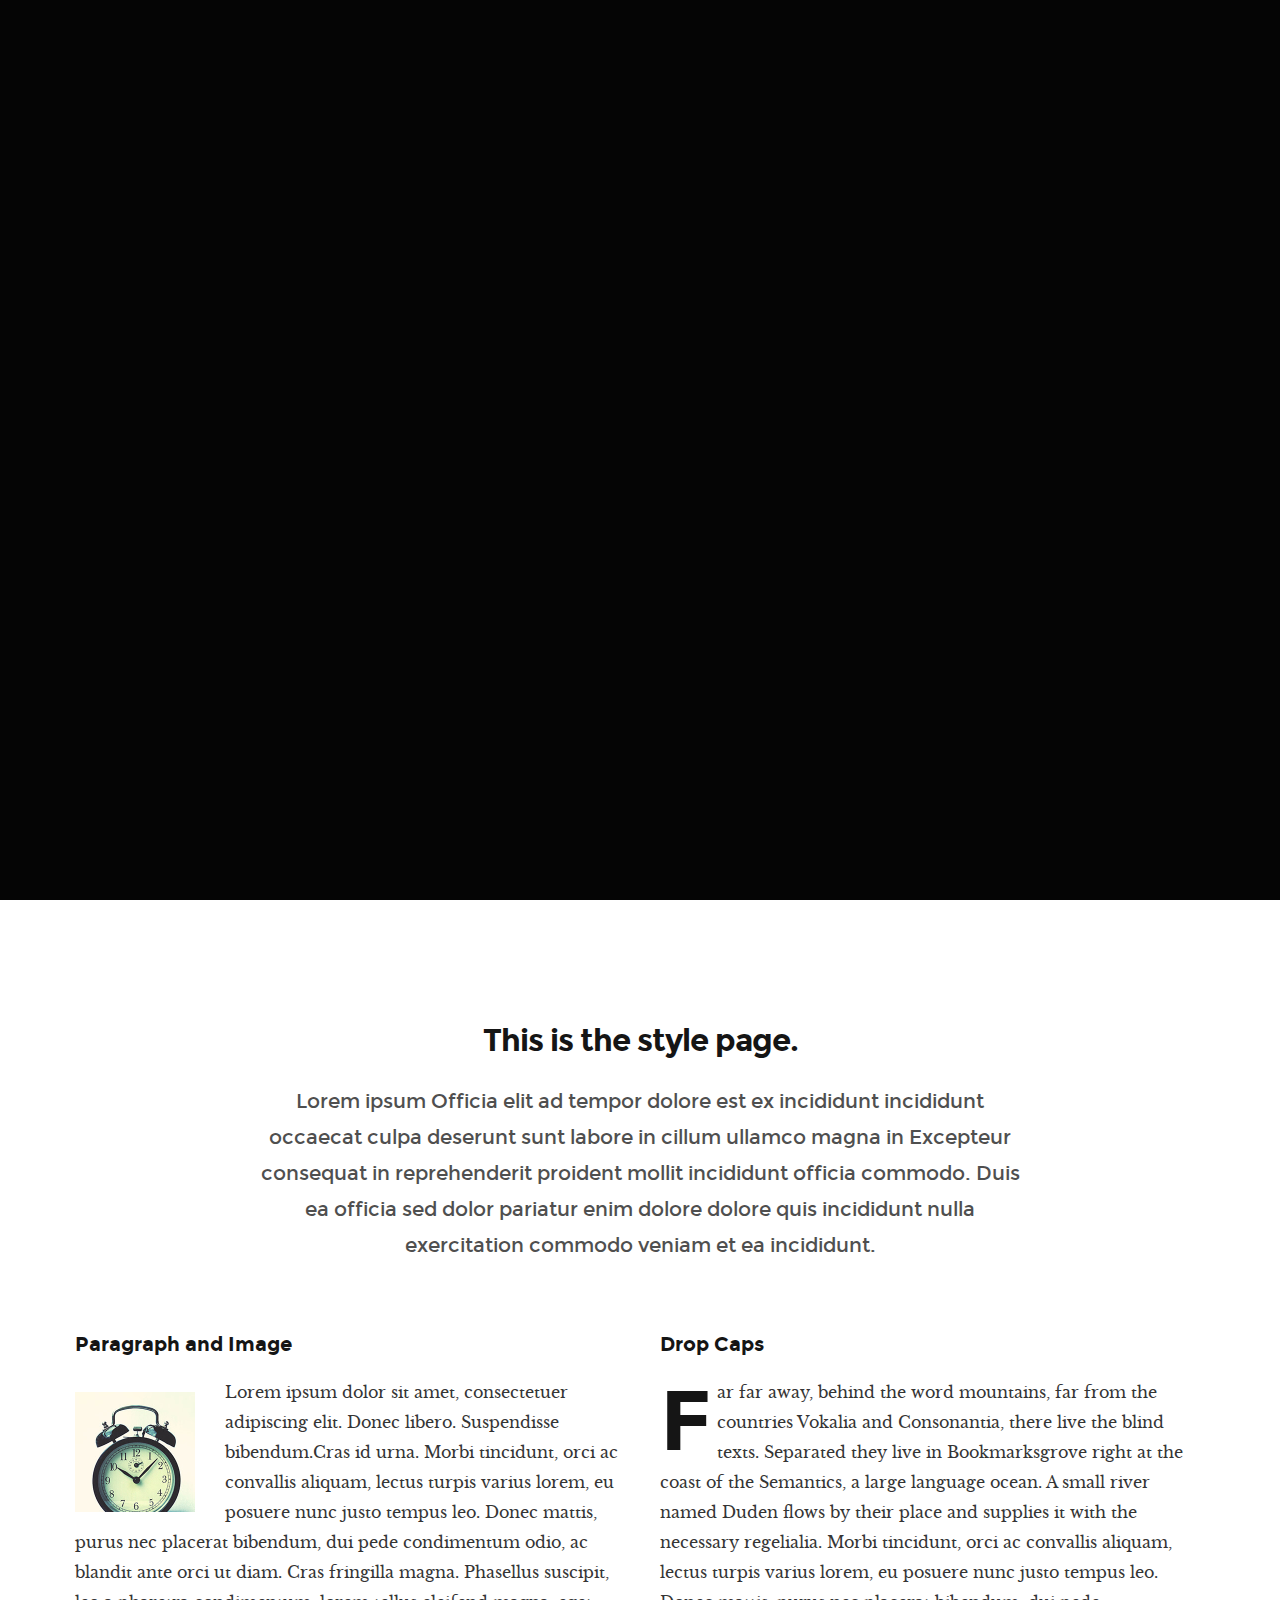
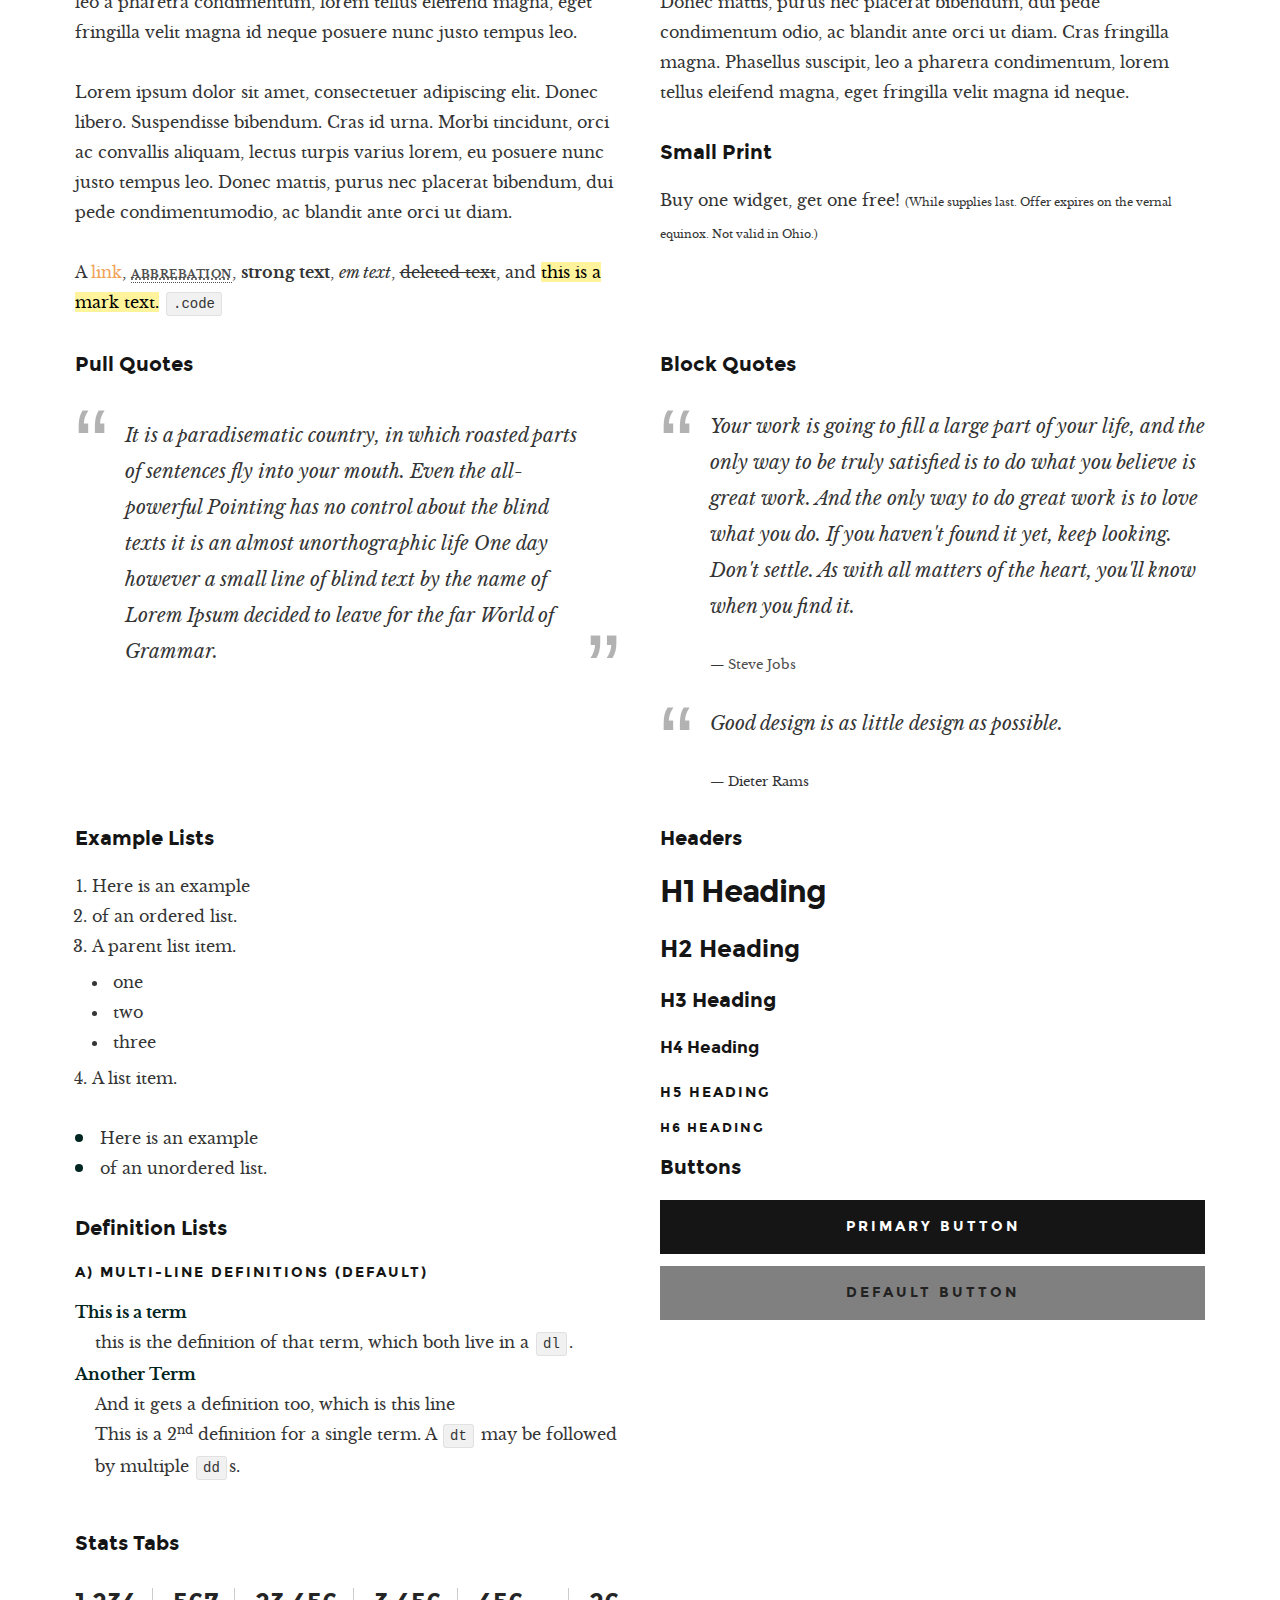
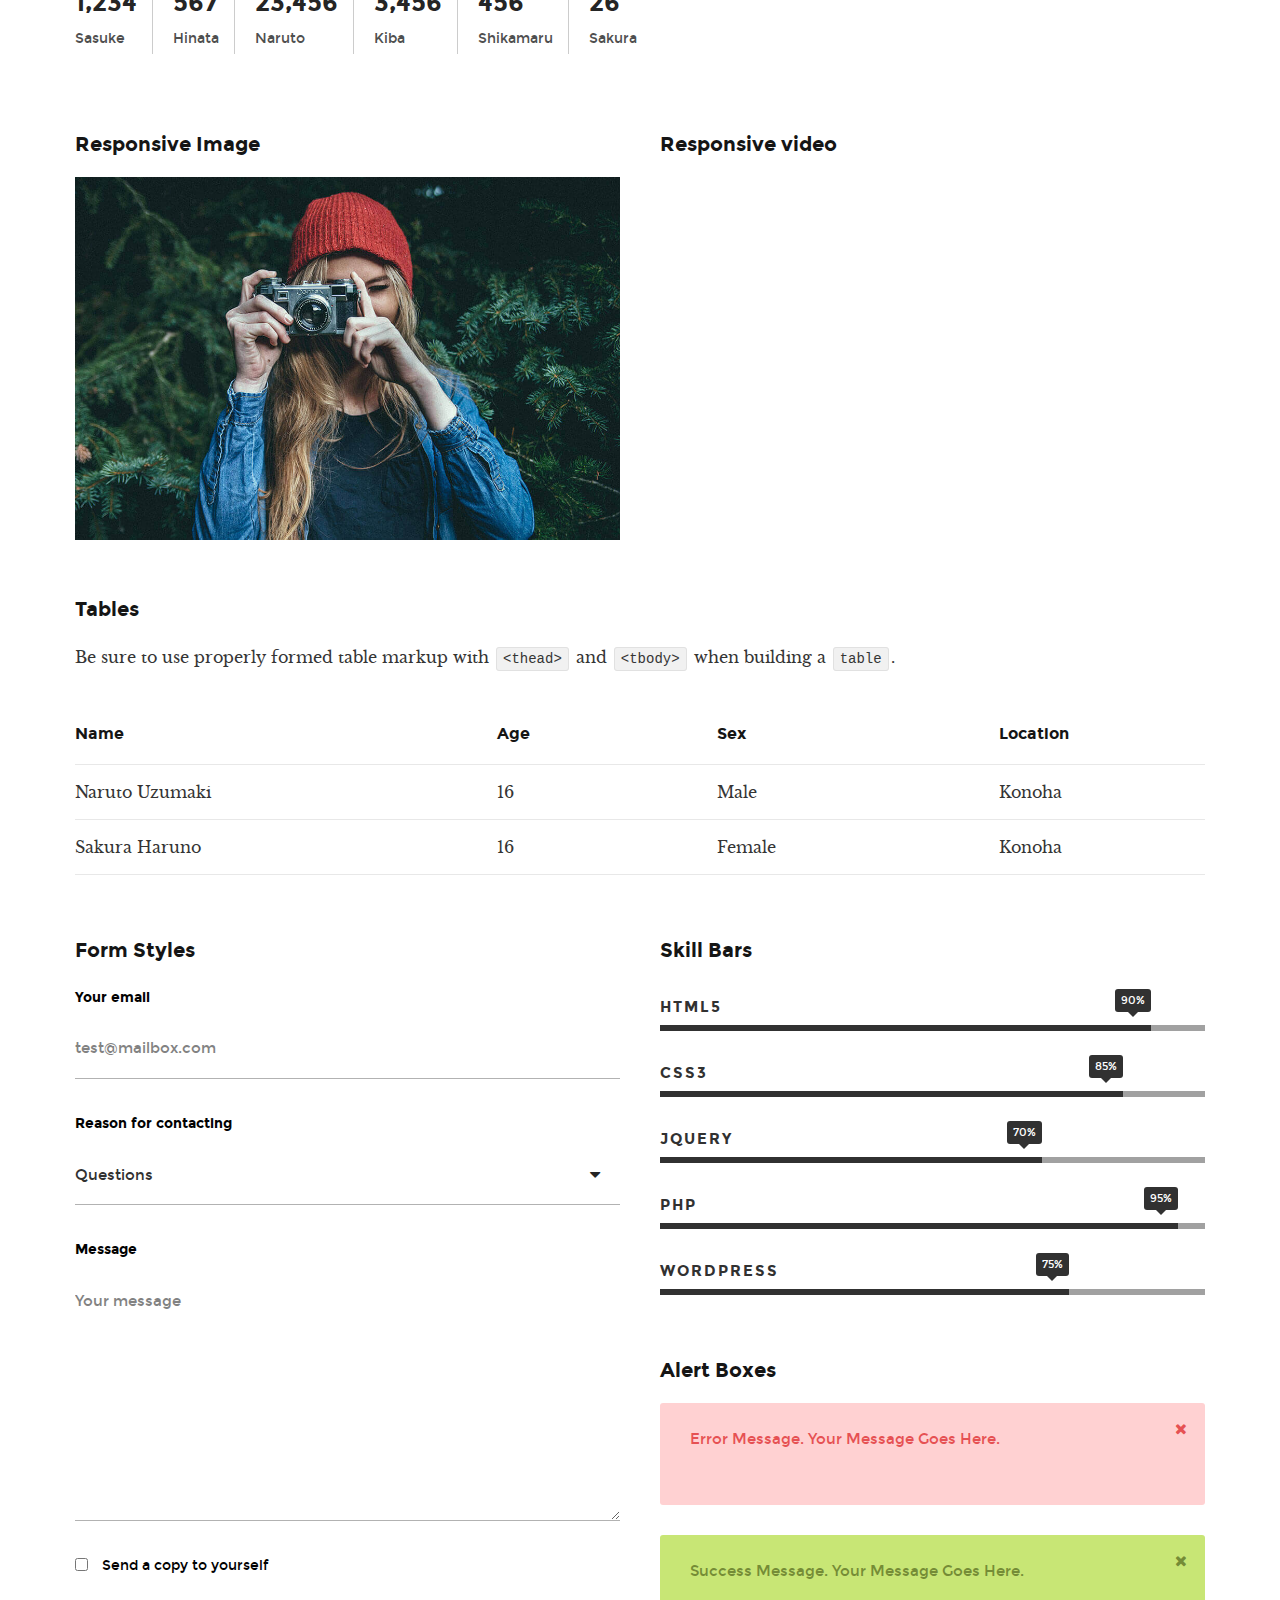
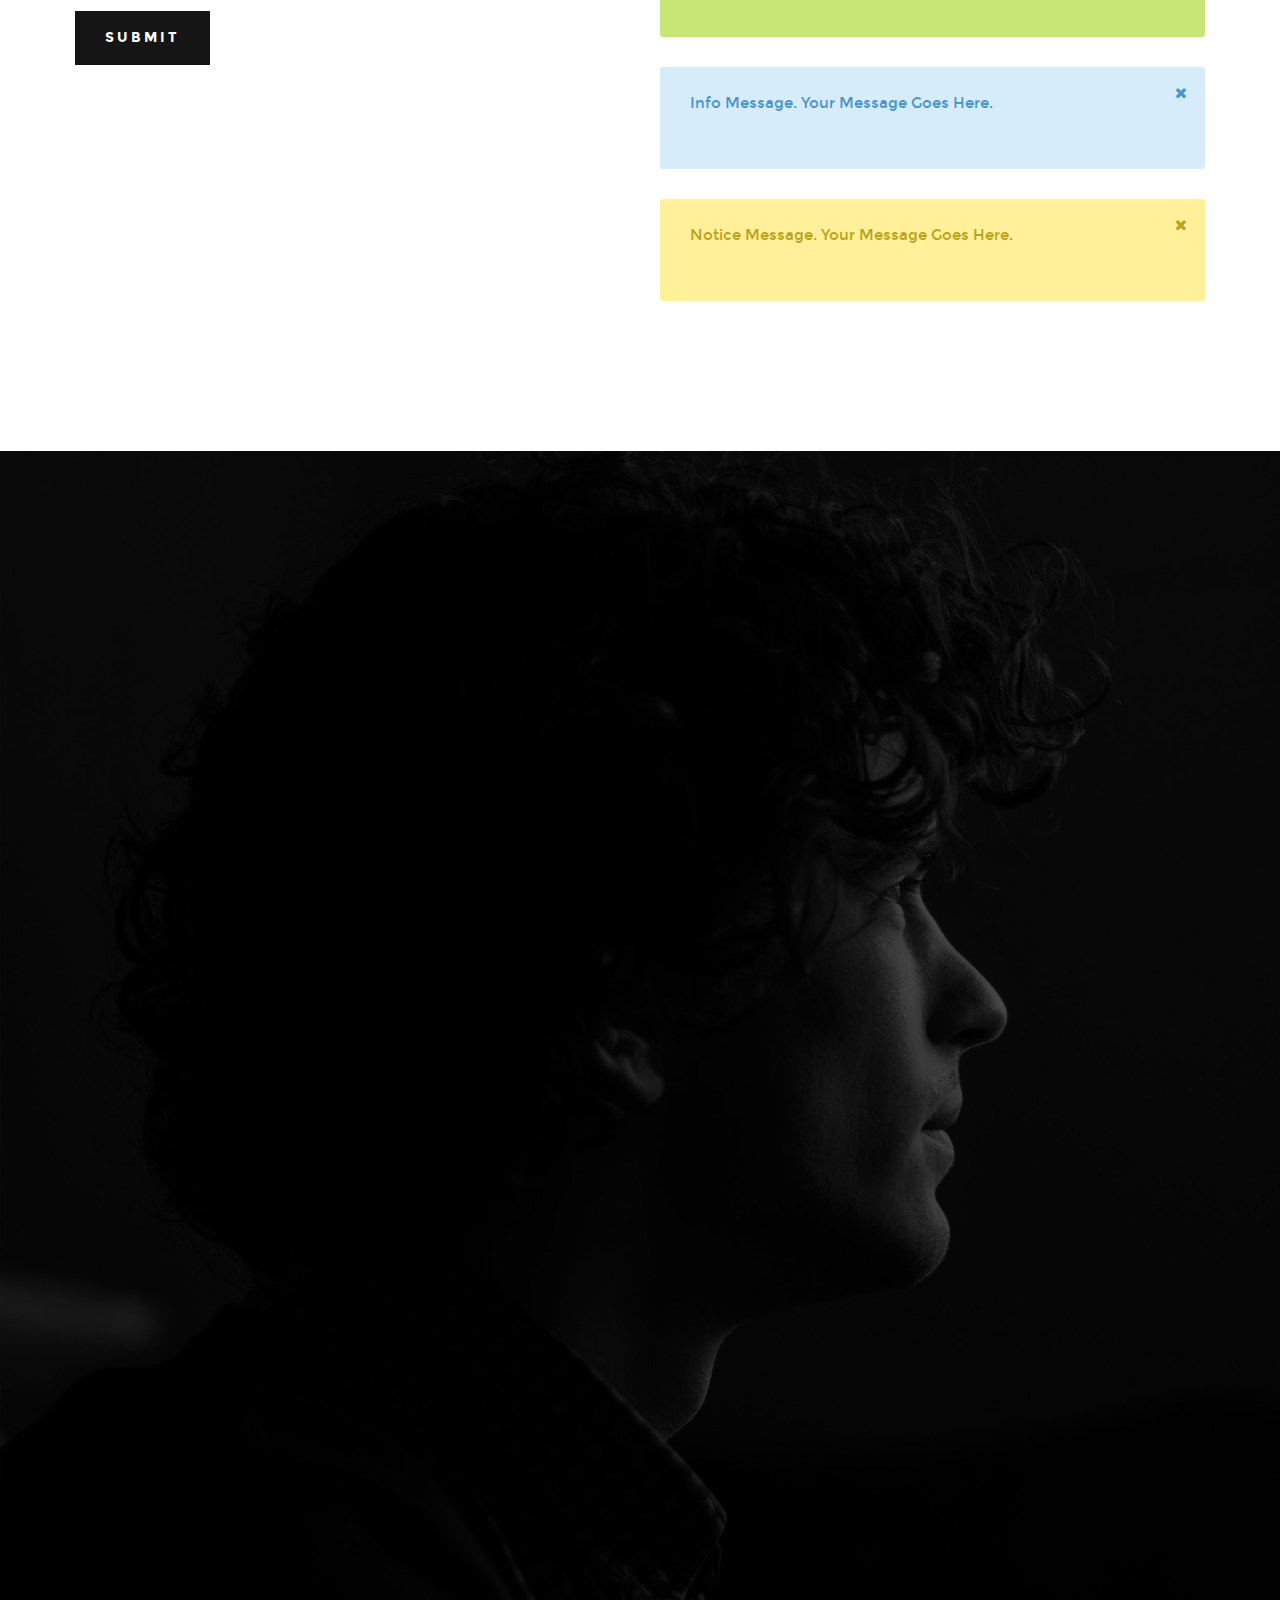
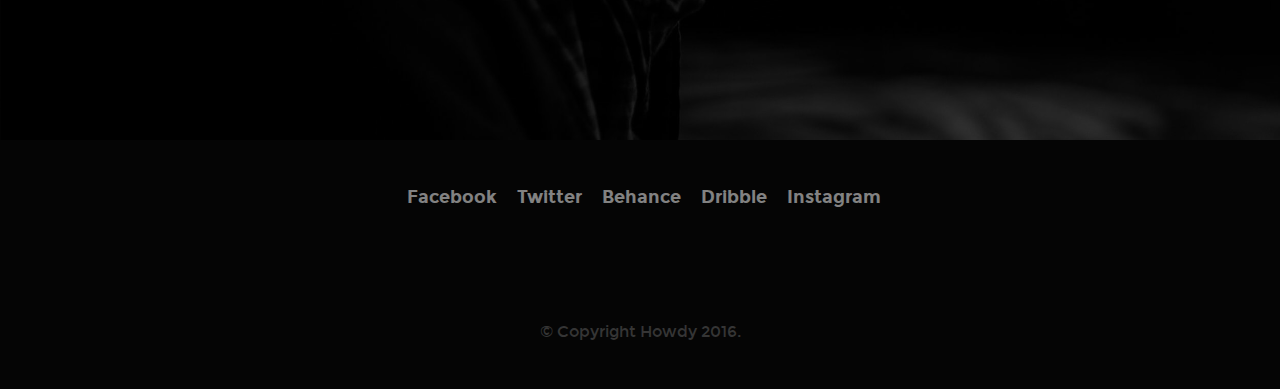
==== commit 8c26b95f: "Update styles.html" ====
--- a/styles.html
+++ b/styles.html
@@ -36,8 +36,8 @@
 
    <!-- favicons
 	================================================== -->
-	<link rel="shortcut icon" href="favicon.ico" type="image/x-icon">
-	<link rel="icon" href="favicon.ico" type="image/x-icon">
+	<link rel="shortcut icon" href="A.png" type="image/x-icon">
+	<link rel="icon" href="A.png" type="image/x-icon">
 
 </head>
 
@@ -66,10 +66,8 @@
 			<ul class="nav-list">
 				<li class="current"><a href="index.html#home" title="">Home</a></li>
 				<li><a href="index.html#about" title="">About</a></li>
-				<li><a href="index.html#skills" title="">Skills</a></li>
 				<li><a href="index.html#credentials" title="">Experience</a></li>
-				<li><a href="index.html#portfolio" title="">Works</a></li>
-				<li><a href="index.html#stats" title="">Stats</a></li>				
+				<li><a href="index.html#portfolio" title="">Works</a></li>		
 				<li><a href="index.html#contact" title="">Contact</a></li>						
 			</ul>	
 
@@ -604,4 +602,4 @@
 
 </body>
 
-</html>+</html>
--- a/css/main.css
+++ b/css/main.css
@@ -362,7 +362,7 @@
 	width: 8px;
 	height: 8px;
 	border-radius: 50%;
-	background: #4C2405;
+	background: #012622;
 	position: absolute;
 	left: -17px;
 	top: 11px;
@@ -371,7 +371,7 @@
 
 dt {
 	margin: 0;
-	color: #4C2405;
+	color: #012622;
 }
 
 dd {
@@ -749,7 +749,7 @@
 select:-webkit-autofill:hover,
 select:-webkit-autofill:focus {
 	border: none;
-	-webkit-text-fill-color: #7c3b08;
+	-webkit-text-fill-color: #012622;
 	transition: background-color 5000s ease-in-out 0s;
 }
 
@@ -866,8 +866,8 @@
 
 button.stroke:hover,
 .button.stroke:hover {
-	border: 3px solid #4C2405;
-	color: #4C2405;
+	border: 3px solid #012622;
+	color: #012622;
 }
 
 button::-moz-focus-inner,
@@ -1362,7 +1362,7 @@
 	border: none;
 	width: 60px;
 	height: 60px;
-	background: url("../images/logo.png") no-repeat center;
+	background: url("../images/A.png") no-repeat center;
 	background-size: 60px 60px;
 	font: 0/0 a;
 	text-shadow: none;
@@ -1636,7 +1636,7 @@
 	background: #151515;
 	width: 100%;
 	height: 100%;
-	background-image: url(../images/intro-bg.jpg);
+	background-image: url(../images/trainStationpic.jpeg;
 	background-repeat: no-repeat;
 	background-position: center;
 	-webkit-background-size: cover;
@@ -1932,7 +1932,7 @@
 #about h3 {
 	font-family: "montserrat-bold", sans-serif;
 	font-size: 1.6rem;
-	color: #4C2405;
+	color: #012622;
 	text-transform: uppercase;
 	letter-spacing: .15rem;
 	margin: 0 0 0 .3rem;
@@ -2037,7 +2037,7 @@
 	top: 0;
 	left: 0;
 	color: rgba(46, 22, 3, 0.4);
-	color: #4C2405;
+	color: #012622;
 }
 
 .about-services ul.services .icon-wrap i {
@@ -2294,7 +2294,7 @@
 
 #credentials .credentials-content h2 {
 	margin-bottom: 4.8rem;
-	color: #4C2405;
+	color: #012622;
 	padding-left: 8rem;
 	font-size: 1.8rem;
 	text-transform: uppercase;
@@ -2348,7 +2348,7 @@
 	height: 4.8rem;
 	width: 4.8rem;
 	line-height: 4.8rem;
-	background: #4C2405;
+	background: #012622;
 	border-radius: 50%;
 	text-align: center;
 	color: #FFFFFF;
@@ -2661,7 +2661,7 @@
 
 .lg-outer .lg-thumb-item.active,
 .lg-outer .lg-thumb-item:hover {
-	border-color: #7c3b08;
+	border-color: #003B36;
 }
 
 .lg-progress-bar .lg-progress {
@@ -2790,7 +2790,7 @@
 }
 
 #contact .section-intro h3 {
-	color: #7c3b08;
+	color: #003B36;
 }
 
 #contact .section-intro p.lead {
@@ -2855,7 +2855,7 @@
 	padding: 0 2rem;
 	margin: 0;
 	color: #FFFFFF;
-	background: #4C2405;
+	background: #003B36;
 }
 
 #contact form .form-field label::after {
@@ -2890,7 +2890,7 @@
 #contact input[type="text"]:focus,
 #contact input[type="password"]:focus,
 #contact input[type="email"]:focus {
-	border-color: #4C2405;
+	border-color: #003B36;
 	color: #FFFFFF;
 }
 
@@ -2900,7 +2900,7 @@
 }
 
 #contact textarea:focus {
-	border-color: #4C2405;
+	border-color: #003B36;
 	color: #FFFFFF;
 }
 
@@ -2913,13 +2913,13 @@
 	padding: 0 3rem;
 	margin-top: 4.8rem;
 	width: 100%;
-	background: #7c3b08;
+	background: #012622;
 	color: #FFFFFF;
 }
 
 #contact button.submitform:hover,
 #contact button.submitform:focus {
-	background: #4C2405;
+	background: #012622;
 }
 
 #message-warning,
@@ -3162,4 +3162,4 @@
 		right: 0;
 	}
 
-}+}
